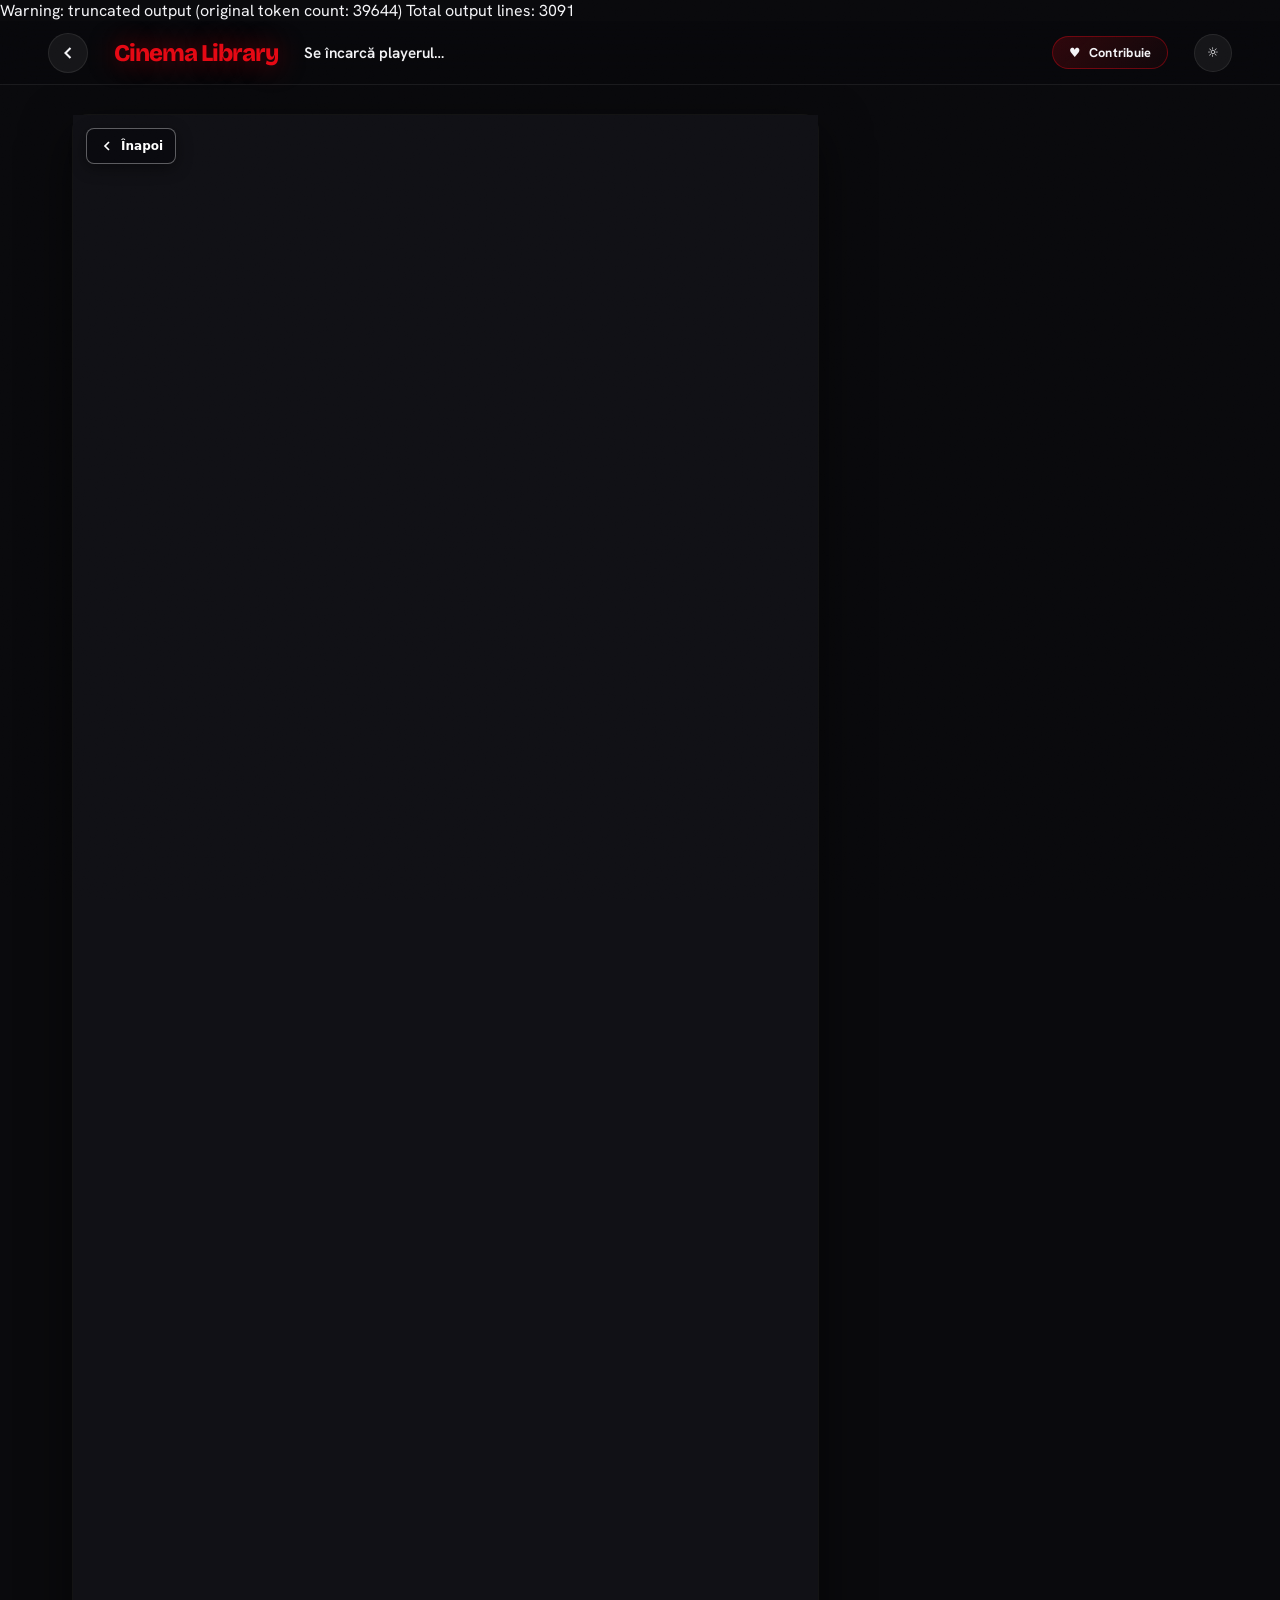
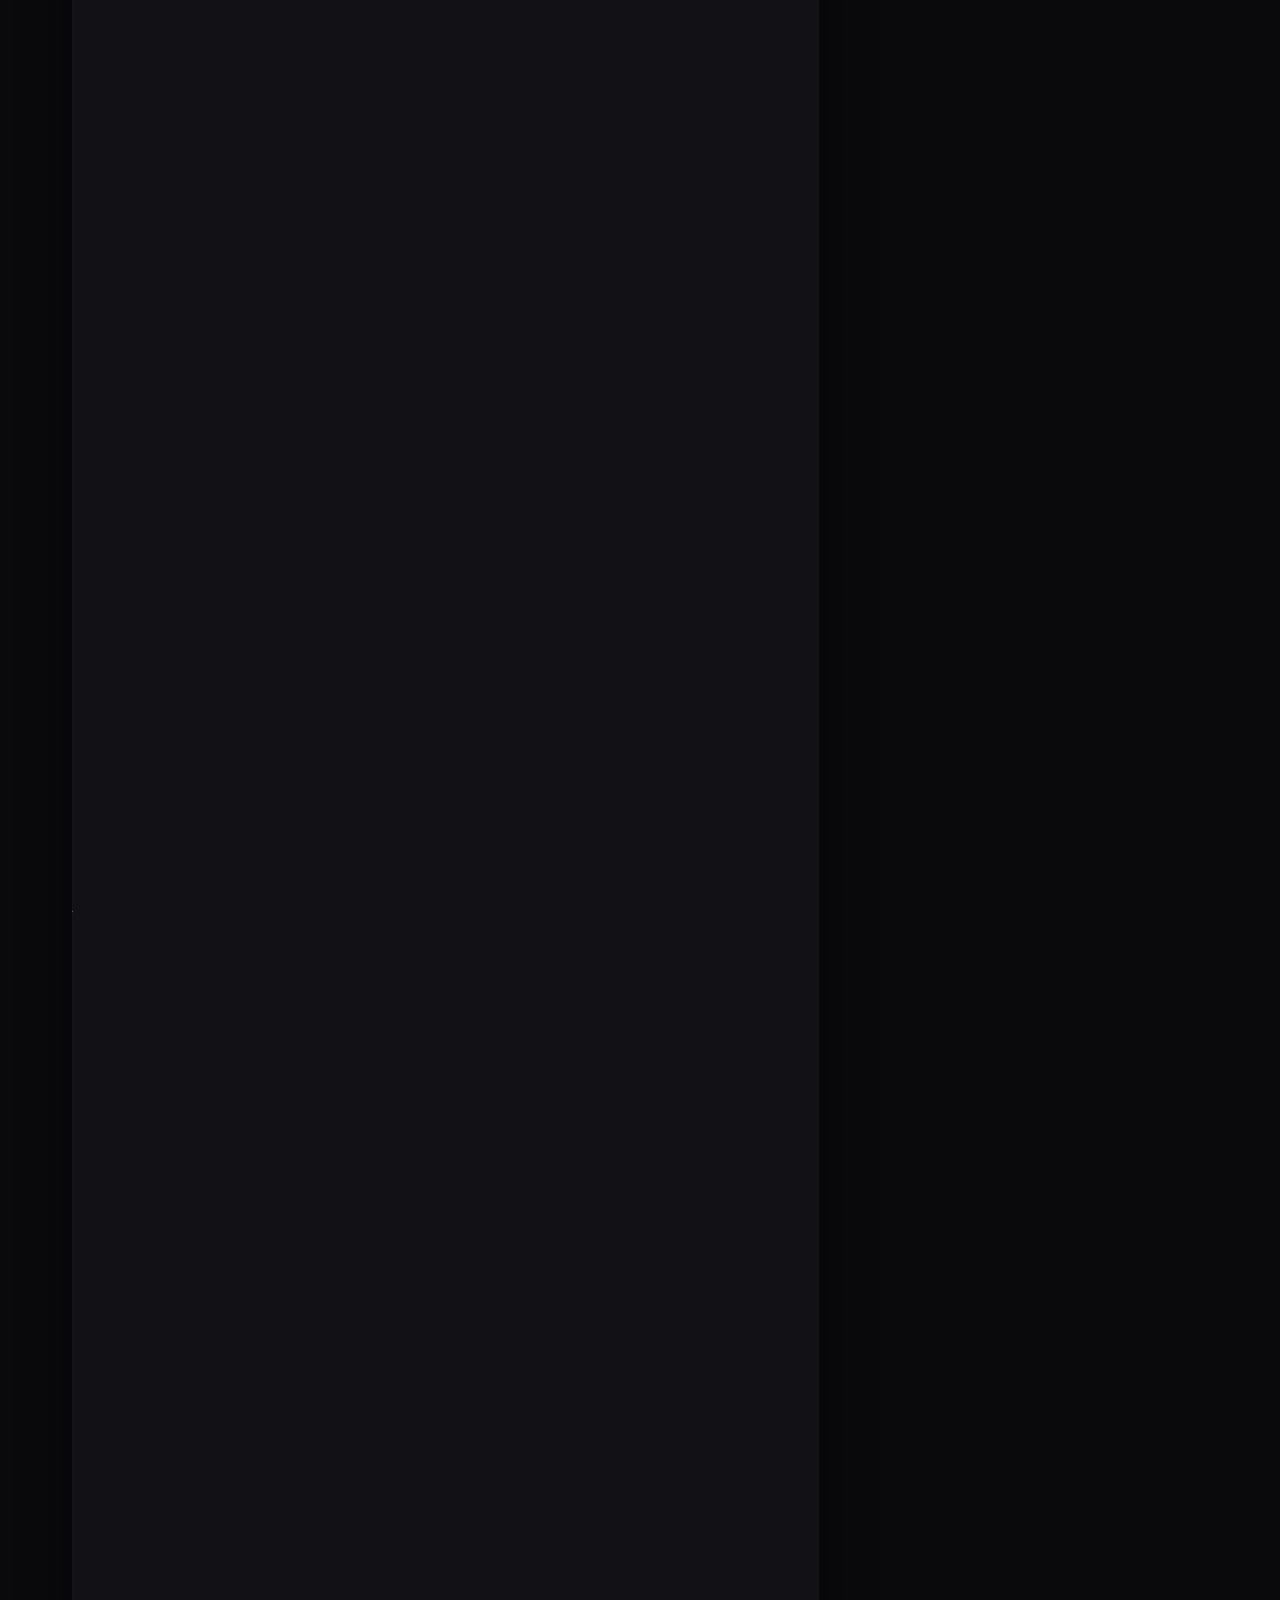
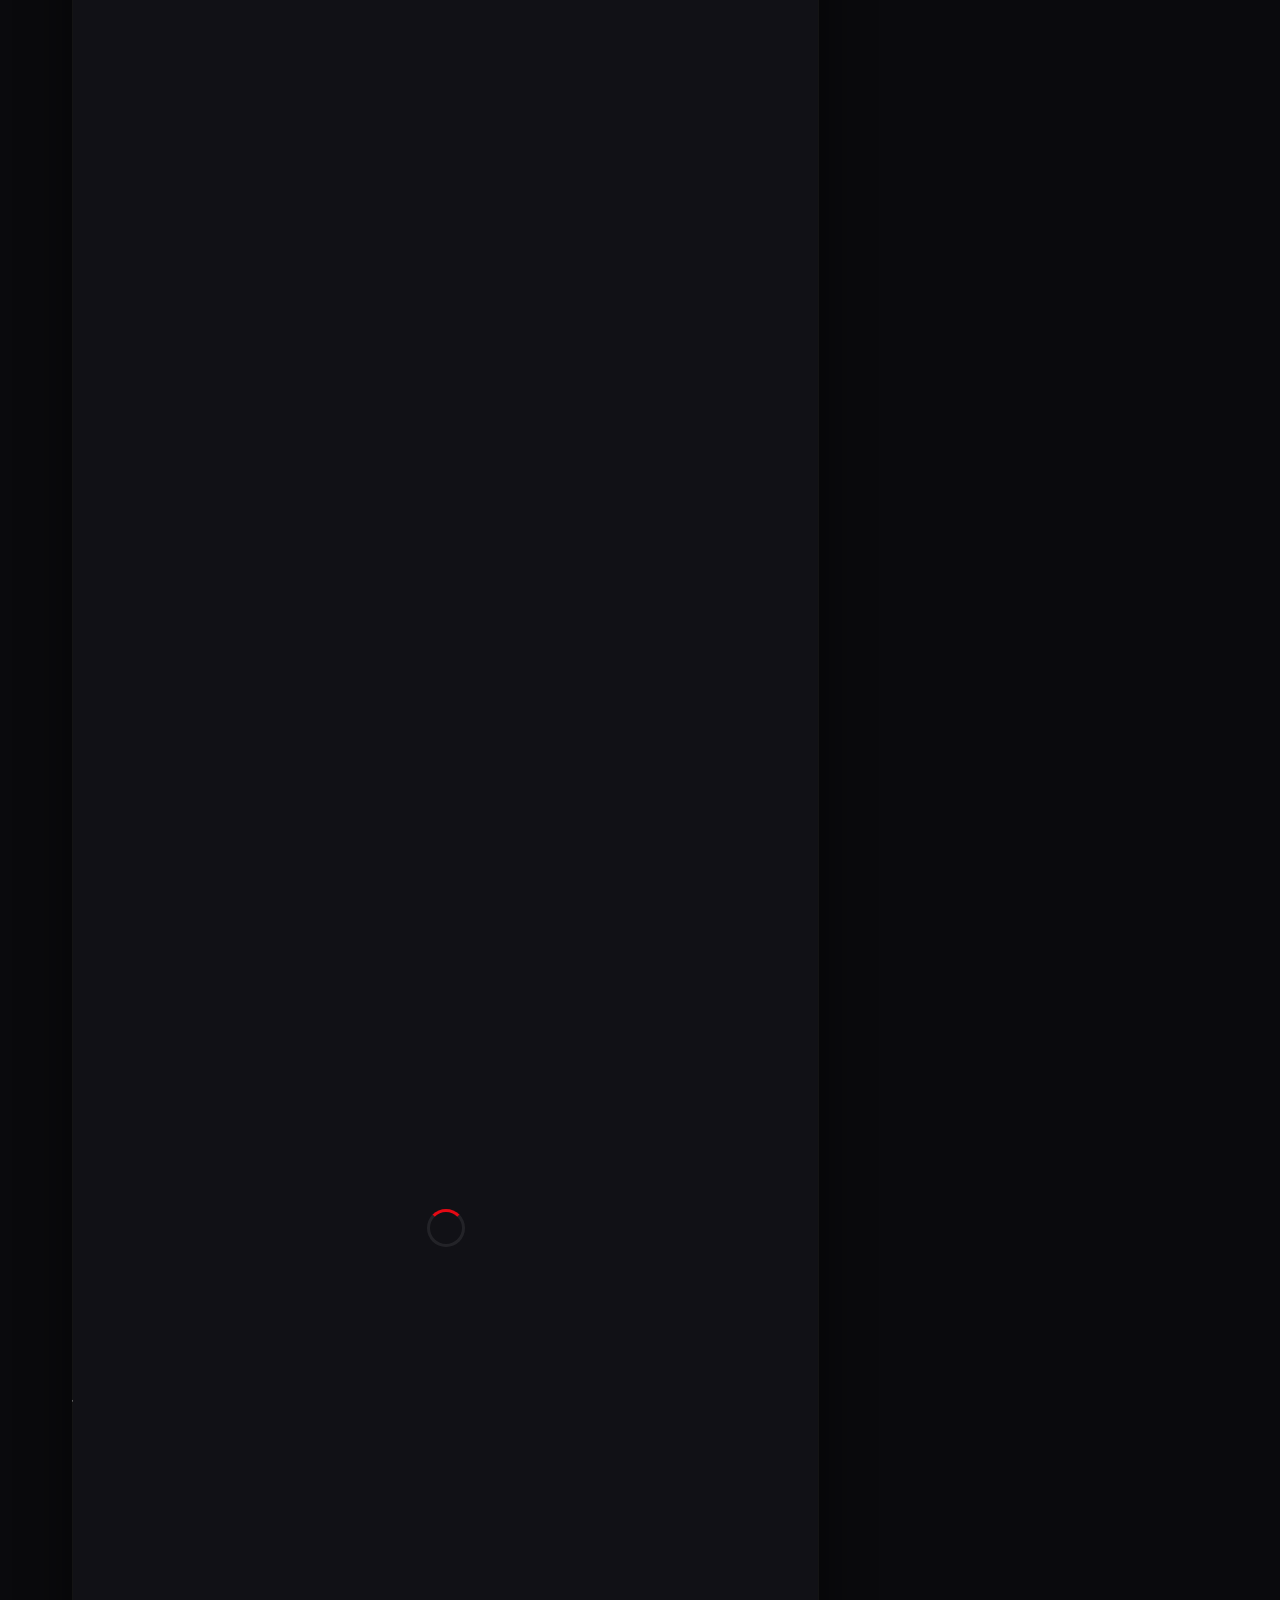
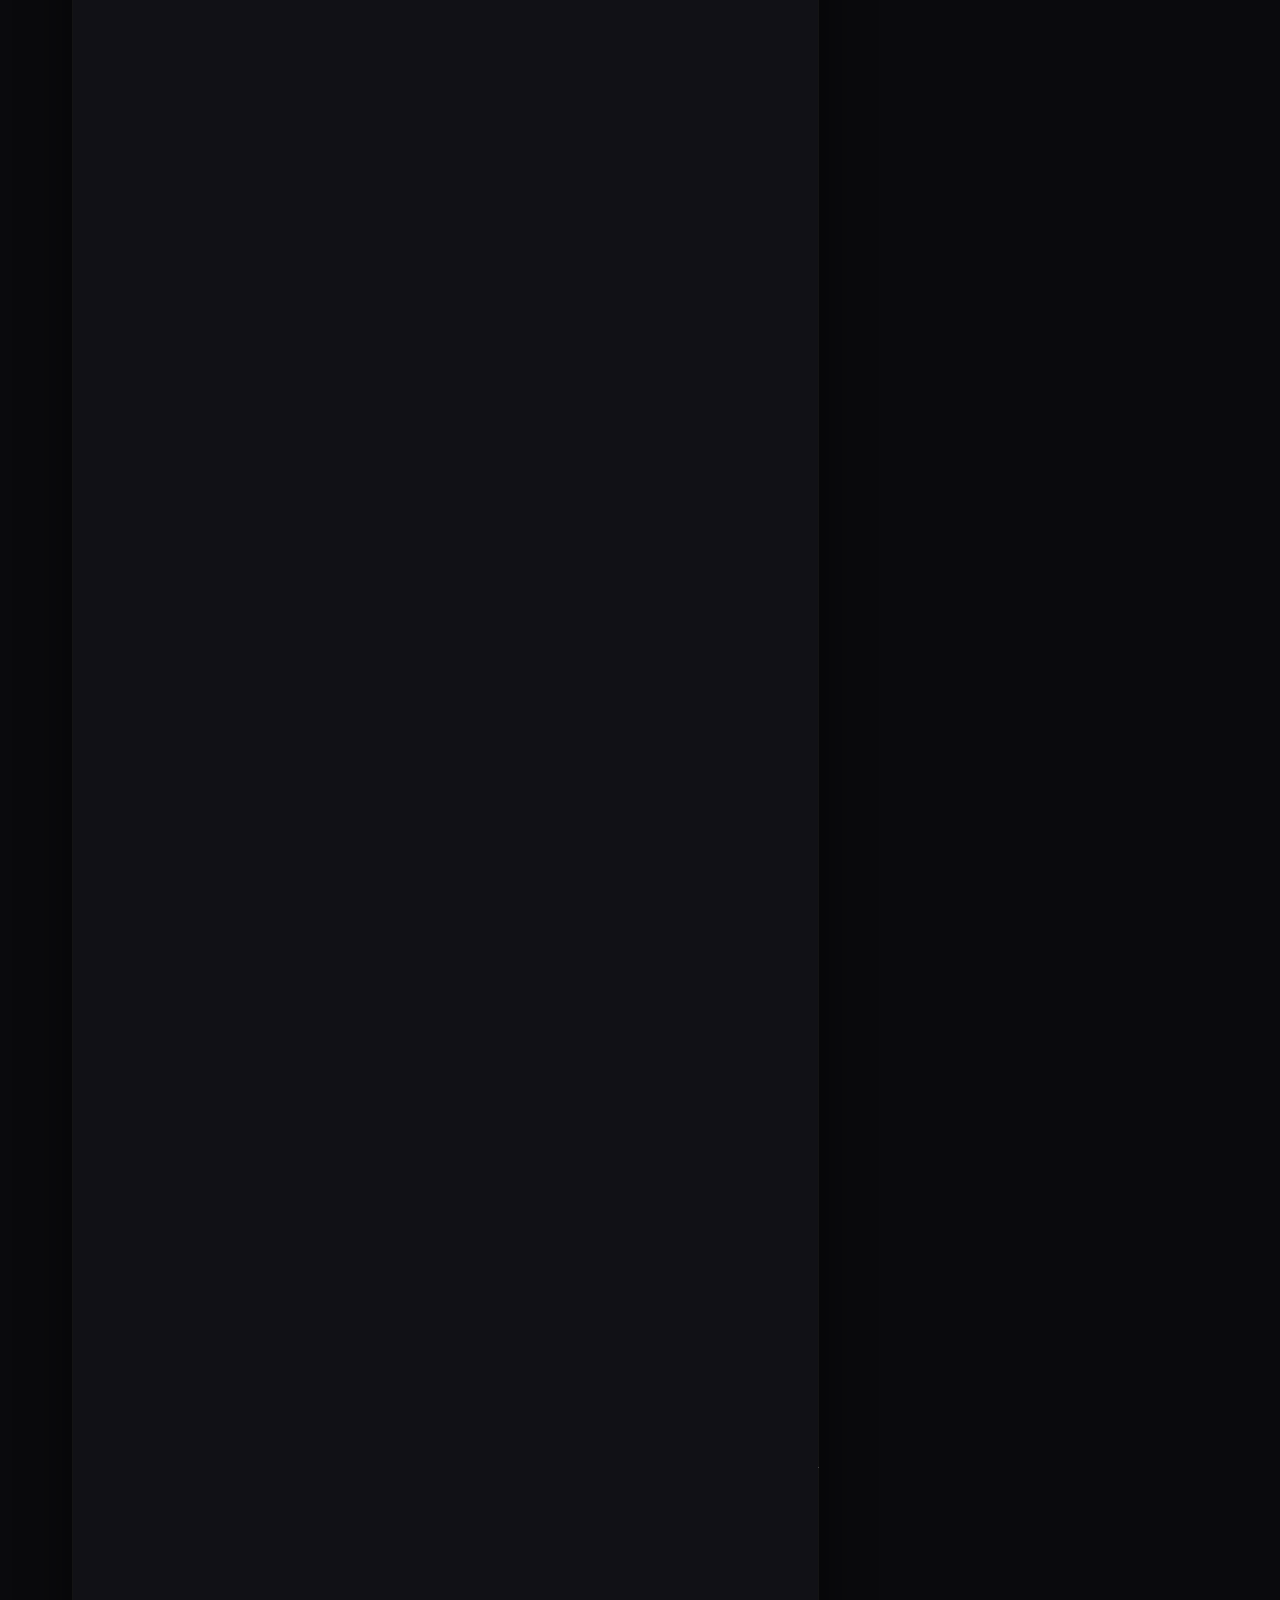
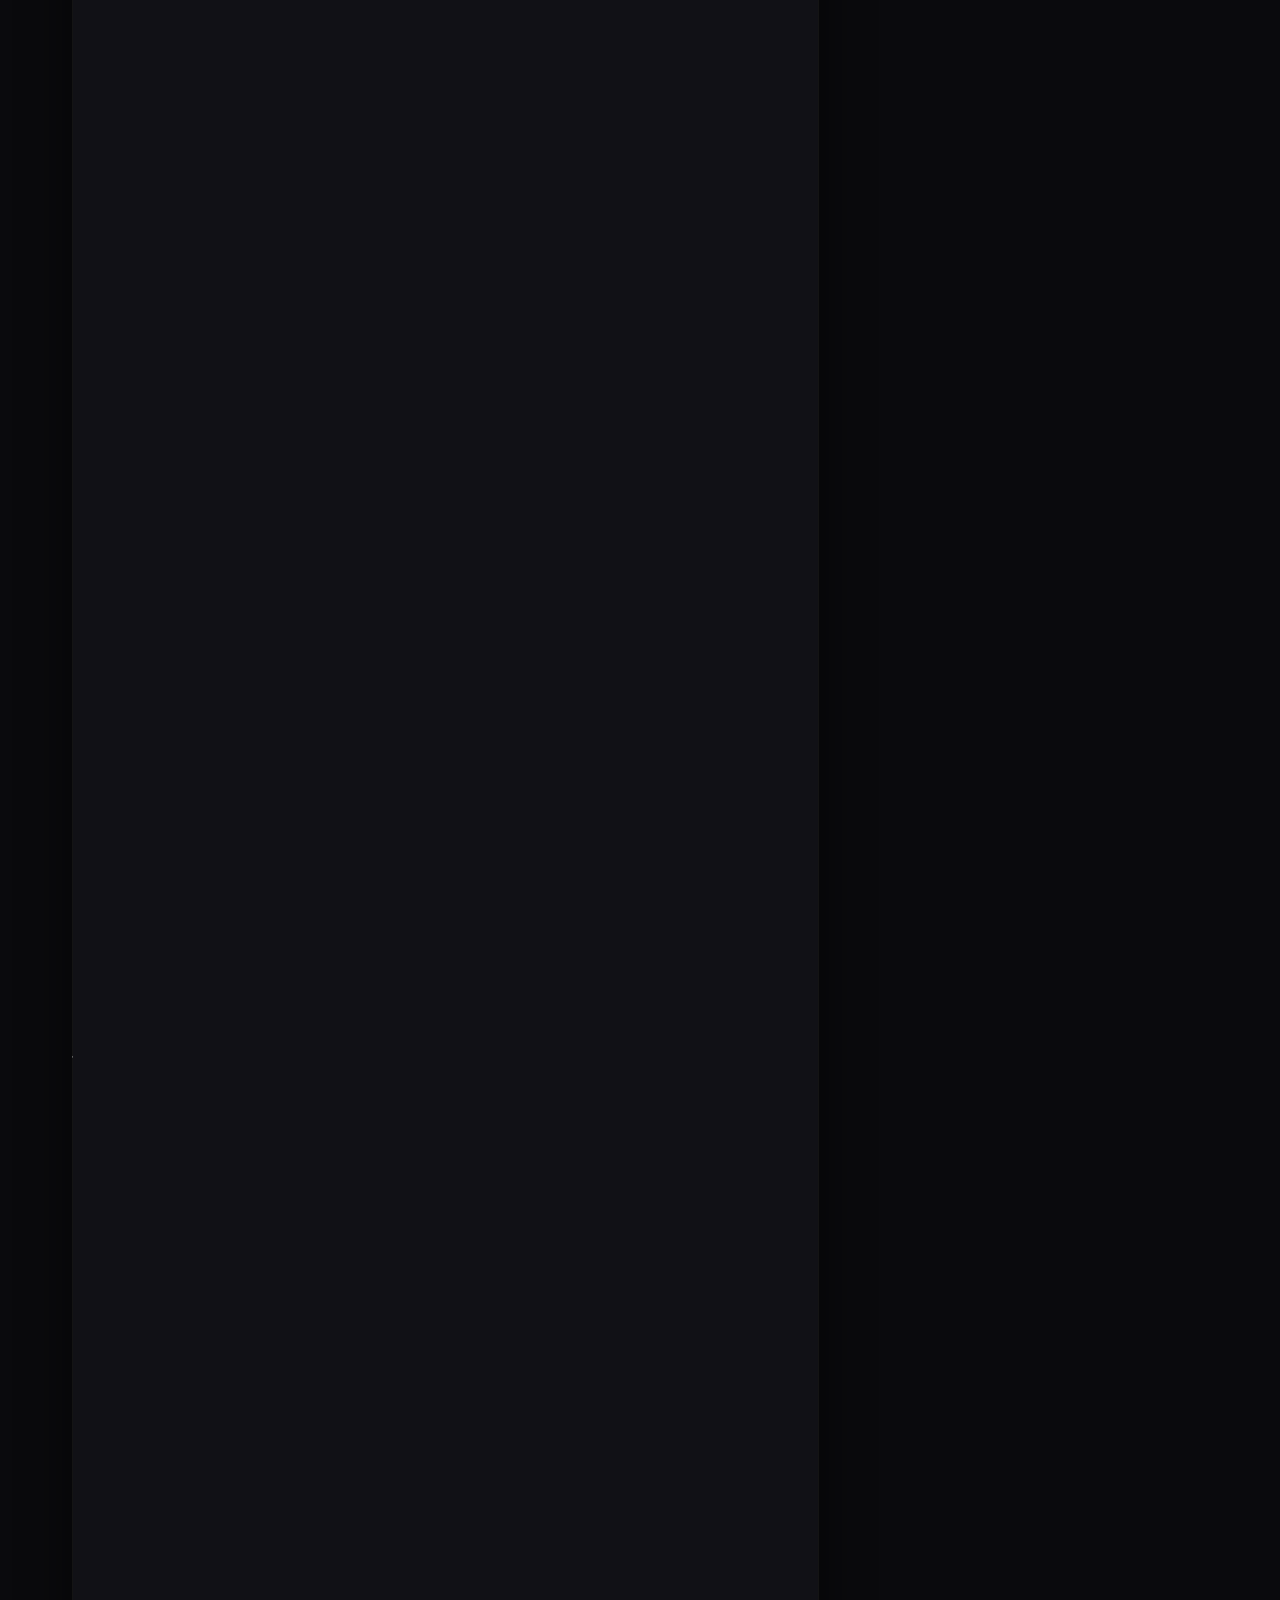
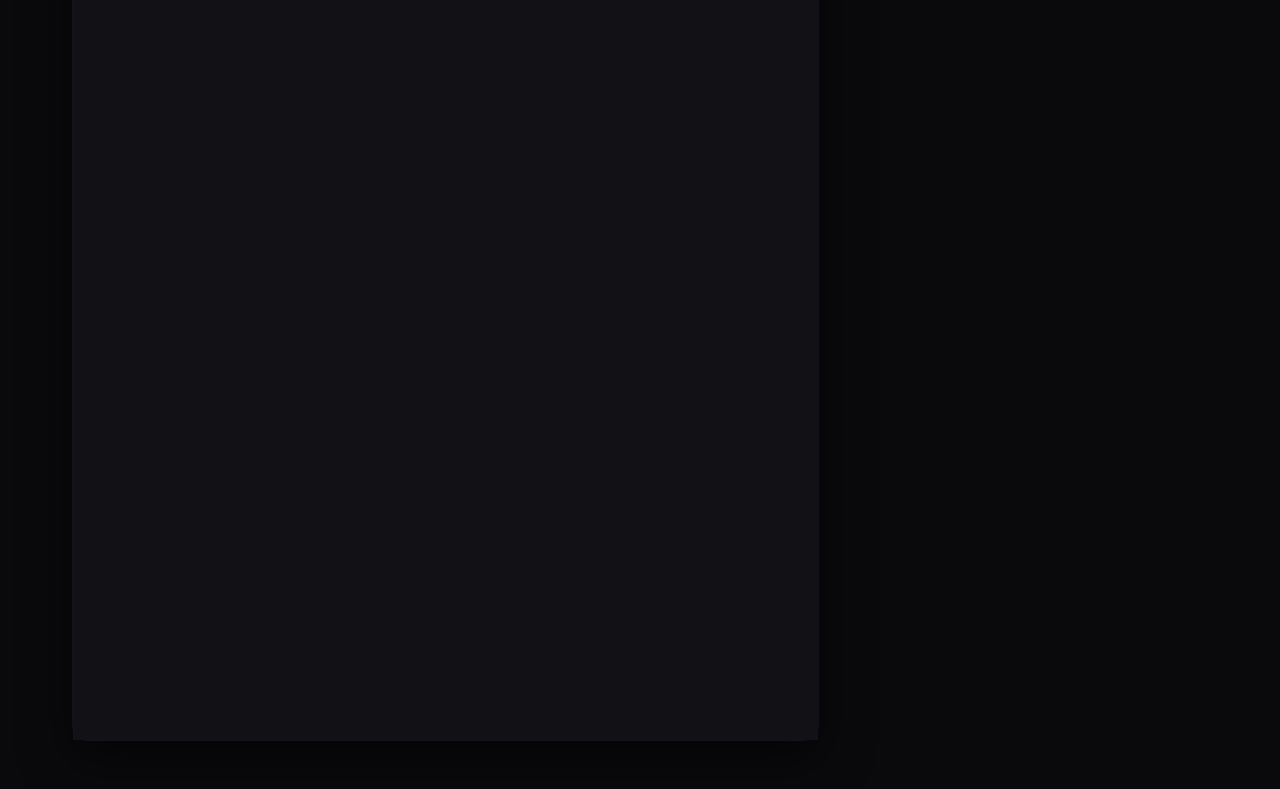
==== stream/index.html @ 52051565 "Add selectable alternative video players" ====
Warning: truncated output (original token count: 39644)
Total output lines: 3091

<!DOCTYPE html>
<html lang="en">
<head>
  <meta charset="UTF-8" />
  <meta name="viewport" content="width=device-width, initial-scale=1.0"/>
  <title>Cinema Library — Vizionare</title>
  <link rel="preconnect" href="https://fonts.googleapis.com">
  <link rel="preconnect" href="https://fonts.gstatic.com" crossorigin>
  <link rel="preconnect" href="https://cinesrc.st" crossorigin>
  <link rel="dns-prefetch" href="//cinesrc.st">
  <link rel="preconnect" href="https://api.themoviedb.org">
  <link rel="dns-prefetch" href="//api.themoviedb.org">
  <link rel="preconnect" href="https://image.tmdb.org">
  <link rel="dns-prefetch" href="//image.tmdb.org">
  <link rel="preconnect" href="https://cinema-library-subtitles-api.bmariomihail.chatgpt.site">
  <link rel="dns-prefetch" href="//cinema-library-subtitles-api.bmariomihail.chatgpt.site">
  <link href="https://fonts.googleapis.com/css2?family=Bebas+Neue&family=Bricolage+Grotesque:opsz,wght@12..96,500;12..96,700;12..96,800&family=Hanken+Grotesk:wght@400;500;600;700;800&family=Inter:wght@400;500;600;700;800;900&display=swap" rel="stylesheet">
  <link rel="icon" href="../assets/icons/cinema-library-favicon.png" type="image/png">
  <link rel="manifest" href="../manifest.webmanifest">
  <meta name="theme-color" content="#0a0a0d">

  <style>
    *, *::before, *::after { box-sizing: border-box; margin: 0; padding: 0; }

    :root {
      --bg:        #0a0a0d;
      --bg-elev:   #111116;
      --card:      #18181f;
      --card-h:    #21212a;
      --line:      rgba(255,255,255,0.08);
      --accent:    #e50914;
      --accent-h:  #ff222e;
      --accent-soft: rgba(229,9,20,0.16);
      --text:      #f4f4f7;
      --muted:     #9a9aa6;
      --green:     #4ad17e;
      --radius:    8px;
      --radius-lg: 16px;
      --shadow:    0 18px 50px rgba(0,0,0,0.6);
      --ease:      cubic-bezier(.2,.7,.2,1);
      --gutter:    clamp(1rem, 4vw, 3rem);
    }

    :root[data-theme="light"] {
      --bg: #f4f5f8; --bg-elev: #ffffff; --card: #ffffff; --card-h: #eef0f5;
      --line: rgba(20,24,36,0.12); --accent-soft: rgba(229,9,20,0.12);
      --text: #171922; --muted: #646a78; --shadow: 0 18px 50px rgba(24,30,45,0.16);
    }

    html { overflow-x: hidden; }
    body {
      background: var(--bg);
      color: var(--text);
      font-family: 'Hanken Grotesk', system-ui, sans-serif;
      min-height: 100vh;
      -webkit-font-smoothing: antialiased;
      overflow-x: hidden;
    }
    ::selection { background: var(--accent); color: #fff; }

    body::after {
      content: '';
      position: fixed; inset: 0;
      background-image: url("data:image/svg+xml,%3Csvg width='256' height='256' viewBox='0 0 256 256' xmlns='http://www.w3.org/2000/svg'%3E%3Cfilter id='n'%3E%3CfeTurbulence type='fractalNoise' baseFrequency='0.85' numOctaves='3' stitchTiles='stitch'/%3E%3C/filter%3E%3Crect width='100%25' height='100%25' filter='url(%23n)' opacity='0.035'/%3E%3C/svg%3E");
      background-size: 256px 256px; background-repeat: repeat;
      pointer-events: none; z-index: 9999; opacity: .18;
    }

    a { color: inherit; text-decoration: none; }
    button { font-family: inherit; }
    :focus-visible { outline: 3px solid var(--accent-h); outline-offset: 3px; }
    @media (prefers-reduced-motion: reduce) {
      *, *::before, *::after { animation-duration: .01ms !important; animation-iteration-count: 1 !important; scroll-behavior: auto !important; transition-duration: .01ms !important; }
    }
    body.tv-mode { scroll-behavior: auto !important; }
    body.tv-mode::after { display: none; }
    @media (prefers-reduced-motion: reduce) {
      *, *::before, *::after { animation-duration: .01ms !important; animation-iteration-count: 1 !important; scroll-behavior: auto !important; transition-duration: .01ms !important; }
    }

    /* ─── HEADER ─── */
    header {
      display: flex; align-items: center; gap: clamp(.8rem, 2vw, 1.6rem);
      padding: 0 var(--gutter); height: 64px;
      border-bottom: 1px solid var(--line);
      background: rgba(9,9,12,0.86);
      backdrop-filter: blur(16px) saturate(140%);
      position: sticky; top: 0; z-index: 50;
    }
    .back-btn {
      width: 40px; height: 40px; flex-shrink: 0;
      display: grid; place-items: center;
      background: rgba(255,255,255,0.06); border: 1px solid var(--line);
      border-radius: 50%; color: var(--text); cursor: pointer;
      transition: background .2s, transform .15s var(--ease);
    }
    .back-btn:hover { background: rgba(255,255,255,0.14); }
    .back-btn:active { transform: scale(.93); }

    .logo {
      font-family: 'Bricolage Grotesque', sans-serif;
      font-size: 1.5rem; font-weight: 800; letter-spacing: -0.04em;
      color: var(--accent); text-shadow: 0 0 26px rgba(229,9,20,0.55);
      cursor: pointer; line-height: 1; flex-shrink: 0;
      transition: transform .2s var(--ease);
    }
    .logo:hover { transform: scale(1.04); }

    .now-title {
      font-size: 0.95rem; font-weight: 600; color: var(--text);
      white-space: nowrap; overflow: hidden; text-overflow: ellipsis;
      flex: 1; min-width: 0;
    }
    .now-title .ep-tag, .now-title .player-tag { color: var(--muted); font-weight: 500; }

    /* Same contribution pill as the main page navbar */
    .contribute-btn {
      display: flex; align-items: center; gap: 0.5rem;
      padding: 0.45rem 1rem;
      background: linear-gradient(135deg, rgba(229,9,20,0.18), rgba(229,9,20,0.04));
      border: 1px solid rgba(229,9,20,0.4); border-radius: 99px;
      color: var(--text); font-size: 0.8rem; font-weight: 700;
      letter-spacing: 0.02em;
      cursor: pointer; white-space: nowrap; flex-shrink: 0;
      transition: background .2s, border-color .2s, box-shadow .25s, transform .15s var(--ease);
    }
    .contribute-btn:hover {
      background: linear-gradient(135deg, rgba(229,9,20,0.32), rgba(229,9,20,0.1));
      border-color: rgba(255,34,46,0.7);
      box-shadow: 0 4px 22px rgba(229,9,20,0.35);
      transform: translateY(-1px);
    }
    .contribute-btn:active { transform: scale(.96); }
    .contribute-btn svg { flex-shrink: 0; }
    .theme-toggle {
      width: 38px; height: 38px; display: grid; place-items: center;
      background: rgba(255,255,255,0.06); border: 1px solid var(--line);
      border-radius: 50%; color: var(--text); cursor: pointer; flex-shrink: 0;
      transition: background .2s, transform .15s var(--ease);
    }
    .theme-toggle:hover { background: rgba(255,255,255,0.14); transform: translateY(-1px); }
    @media (max-width: 560px) {
      .contribute-btn span.s-name { display: none; }
      .contribute-btn { padding: 0.45rem 0.6rem; }
    }

    /* ─── LAYOUT ─── */
    main {
      display: grid;
      grid-template-columns: minmax(0, 1fr) 360px;
      grid-template-rows: auto auto;
      gap: clamp(1rem, 2.5vw, 1.8rem);
      padding: clamp(1rem, 3vw, 1.8rem) var(--gutter) 3rem;
      max-width: 1700px; margin: 0 auto;
      align-items: start;
    }

    .player-col { min-width: 0; grid-column: 1; grid-row: 1 / span 2; }
    #tv-panel { grid-column: 2; grid-row: 1; }
    #servers-panel { grid-column: 2; grid-row: 2; }
    #tv-panel[hidden] ~ #servers-panel,
    #tv-panel[hidden] + #servers-panel { grid-row: 1; }

    .player-wrap {
      position: relative; width: 94%; margin: 0 auto; aspect-ratio: 16/9;
      background: #000; border-radius: var(--radius-lg);
      border: 1px solid var(--line);
      box-shadow: var(--shadow);
    }
    #player { position: absolute; inset: 0; width: 100%; height: 100%; border: none; }
    .picture-overlay { position:absolute; inset:0; z-index:1; pointer-events:none; background:transparent; }
    .picture-overlay.cinema { background:rgba(255,185,120,.08); mix-blend-mode:screen; }
    .picture-overlay.bright { background:rgba(255,255,255,.14); mix-blend-mode:screen; }
    .picture-overlay.contrast { background:rgba(0,0,0,.08); mix-blend-mode:overlay; }
    .picture-overlay.vivid { background:rgba(255,30,30,.08); mix-blend-mode:color; }
    .picture-overlay.natural { background:rgba(255,225,190,.03); mix-blend-mode:soft-light; }
    .picture-overlay.night { background:rgba(0,0,20,.24); mix-blend-mode:multiply; }
    #player:-webkit-full-screen { position: fixed; inset: 0; width: 100vw; height: 100vh; }
    #player:-moz-full-screen    { position: fixed; inset: 0; width: 100vw; height: 100vh; }
    #player:fullscreen          { position: fixed; inset: 0; width: 100vw; height: 100vh; }
    .player-wrap:fullscreen { width:100vw; height:100vh; aspect-ratio:auto; border:0; border-radius:0; }
    .player-wrap:-webkit-full-screen { width:100vw; height:100vh; aspect-ratio:auto; border:0; border-radius:0; }
    .player-wrap:-moz-full-screen { width:100vw; height:100vh; aspect-ratio:auto; border:0; border-radius:0; }
    .player-actions { display:flex; flex-wrap:wrap; gap:.55rem; padding:1rem 0 0; }
    .player-action { border:1px solid var(--line); background:var(--card); color:var(--text); border-radius:10px; padding:.65rem .85rem; font:600 .78rem inherit; cursor:pointer; }
    .player-action:hover,.player-action.active { border-color:var(--accent); background:var(--accent-soft); }
    .enhancer-panel { margin-top:.75rem; padding:1rem; border:1px solid var(--line); border-radius:12px; background:var(--bg-elev); }
    .enhancer-panel[hidden] { display:none; }
    .enhancer-heading { display:flex; align-items:center; justify-content:space-between; gap:1rem; margin-bottom:.8rem; }
    .enhancer-heading strong { font-size:.86rem; }
    .enhancer-heading-actions { display:flex; align-items:center; gap:.45rem; flex-wrap:wrap; justify-content:flex-end; }
    .enhancer-note { margin-top:.75rem; color:var(--muted); font-size:.7rem; line-height:1.4; }
    .enhancer-presets { display:flex; flex-wrap:wrap; gap:.45rem; margin-bottom:1rem; }
    .enhancer-preset, .enhancer-reset { padding:.5rem .7rem; border:1px solid var(--line); border-radius:8px; background:var(--card); color:var(--text); font:600 .74rem inherit; cursor:pointer; }
    .enhancer-preset:hover, .enhancer-preset.active, .enhancer-reset:hover { border-color:var(--accent); background:var(--accent-soft); }
    .enhancer-controls { display:grid; grid-template-columns:repeat(3,1fr); gap:.8rem; }
    .enhancer-control { display:grid; gap:.35rem; }
    .enhancer-control label { display:flex; justify-content:space-between; gap:.5rem; color:var(--muted); font-size:.7rem; font-weight:700; }
    .enhancer-control output { color:var(--text); font-variant-numeric:tabular-nums; }
    .enhancer-control input { width:100%; accent-color:var(--accent); cursor:pointer; }
    @media (max-width:560px){.enhancer-controls{grid-template-columns:1fr}}
    .next-episode-action { position:absolute; right:1rem; bottom:5.35rem; z-index:10; min-width:210px; border-color:rgba(255,255,255,.24); background:rgba(20,20,26,.94); color:#fff; box-shadow:0 8px 24px rgba(0,0,0,.45); white-space:nowrap; text-align:center; }
    .next-episode-action:hover { background:var(--accent); color:#fff; }
    .player-fullscreen-action { position:absolute; right:.85rem; bottom:1.15rem; z-index:7; display:grid; place-items:center; width:42px; height:38px; padding:0; border:1px solid rgba(255,255,255,.42); border-radius:8px; background:rgba(10,10,14,.9); color:#fff; cursor:pointer; opacity:.92; box-shadow:0 4px 16px rgba(0,0,0,.5); transition:opacity .22s ease, transform .22s ease, background .18s ease, border-color .18s ease; }
    /* The cross-origin player iframe owns mouse events, so a hidden overlay
       control cannot be revealed by moving the mouse over the video. Keep
       our control permanently available above the player in every mode. */
    .player-wrap.controls-idle .player-fullscreen-action,
    .player-wrap:fullscreen .player-fullscreen-action,
    .player-wrap:-webkit-full-screen .player-fullscreen-action,
    .player-wrap:-moz-full-screen .player-fullscreen-action { opacity:.92; pointer-events:auto; transform:none; }
    .player-fullscreen-action:hover { opacity:1; background:var(--accent); border-color:var(--accent-h); transform:translateY(-1px); }
    .player-fullscreen-action:focus-visible { opacity:1; outline:3px solid var(--accent-h); outline-offset:3px; }
    .custom-controls { position:absolute; left:0; right:0; bottom:0; z-index:8; display:flex; flex-wrap:wrap; align-items:center; gap:6px; padding:12px 10px 10px; background:linear-gradient(transparent,rgba(0,0,0,.94) 46%); transition:opacity .2s,transform .2s; }
    /* Rioma owns the visible control layer. The source iframe stays passive so
       its native controller cannot appear as a second controller. */
    #player { pointer-events:none; }
    .player-wrap.external-provider #player { pointer-events:auto; }
    .player-wrap.external-provider .custom-controls,
    .player-wrap.external-provider .player-hit-area { display:none !important; }
    .provider-select { min-width: 150px; max-width: 220px; }
    .custom-controls { min-height:0; background:#000; }
    .custom-controls.controls-idle,.player-wrap.controls-idle .custom-controls { opacity:0; transform:translateY(100%); pointer-events:none; }
    .custom-controls.tv-hidden { opacity:0; transform:translateY(100%); pointer-events:none; }
    .player-fullscreen-action.tv-hidden { opacity:0; transform:translateY(100%); pointer-events:none; }
    #player-fullscreen { display:none !important; }
    .custom-controls button,.custom-controls select { min-height:29px; padding:5px 7px; border:1px solid rgba(255,255,255,.2); border-radius:6px; background:rgba(20,20,26,.94); color:#fff; font:600 10px system-ui,sans-serif; cursor:pointer; }
    .custom-controls button:hover,.custom-controls select:hover { border-color:var(--accent-h); }
    .custom-controls button:disabled,.custom-controls select:disabled { opacity:.5; cursor:default; }
    #own-play { width:32px; min-width:32px; padding-inline:0; font-size:13px; }
    #own-restart,#own-back10,#own-forward10,#own-captions,#own-fullscreen { min-width:32px; padding-inline:5px; }
    #own-timeline,#own-volume { appearance:none; -webkit-appearance:none; height:4px; border:0; border-radius:999px; background:#555861; cursor:pointer; }
    #own-timeline { order:-2; flex:0 0 100%; width:100%; }
    #own-time { color:#eee; font-size:10px; white-space:nowrap; }
    #own-volume { position:absolute; right:74px; bottom:calc(100% + 8px); width:4px; height:84px; display:none; writing-mode:vertical-lr; direction:rtl; accent-color:var(--accent); }
    .custom-controls.volume-open #own-volume { display:block; }
    #own-next { min-width:32px; padding-inline:5px; }
    #own-timeline::-webkit-slider-runnable-track,#own-volume::-webkit-slider-runnable-track { height:4px; border-radius:999px; background:#555861; }
    #own-timeline::-webkit-slider-thumb,#own-volume::-webkit-slider-thumb { -webkit-appearance:none; appearance:none; width:12px; height:12px; margin-top:-4px; border:2px solid #fff; border-radius:50%; background:var(--accent); box-shadow:0 1px 4px #0008; }
    #own-timeline::-moz-range-track,#own-volume::-moz-range-track { height:4px; border-radius:999px; background:#555861; }
    #own-timeline::-moz-range-progress,#own-volume::-moz-range-progress { height:4px; border-radius:999px; background:var(--accent); }
    #own-timeline::-moz-range-thumb,#own-volume::-moz-range-thumb { width:10px; height:10px; border:2px solid #fff; border-radius:50%; background:var(--accent); }
    #own-quality { min-width:58px; }
    #own-picture { min-width:72px; }
    .custom-controls .control-spacer { margin-left:auto; }
    .player-hit-area { position:absolute; inset:0; z-index:2; cursor:default; }
    .player-hit-area.server-picker-open { display:none; }
    .subtitle-layer { position:absolute; left:4%; right:4%; bottom:72px; z-index:20; display:flex; justify-content:center; pointer-events:none; text-align:center; isolation:isolate; }
    .subtitle-layer[hidden] { display:none; }
    .subtitle-text { max-width:min(92%, 980px); padding:.28em .55em; border-radius:.2em; background:rgba(0,0,0,.78); color:#fff; font-size:clamp(15px, 2.2vw, 27px); line-height:1.25; text-shadow:0 1px 2px #000; white-space:pre-wrap; }
    .subtitle-panel { position:absolute; right:12px; bottom:54px; z-index:11; width:min(360px, calc(100% - 24px)); max-height:min(72%, 460px); overflow:auto; padding:1rem; border:1px solid rgba(255,255,255,.2); border-radius:12px; background:rgba(15,15,20,.97); box-shadow:0 12px 35px #000b; color:#fff; }
    .subtitle-panel[hidden] { display:none; }
    .subtitle-panel h3 { margin:0 0 .3rem; font-size:.95rem; }
    .subtitle-panel-head { display:flex; align-items:center; justify-content:space-between; gap:.6rem; margin-bottom:.3rem; }
    .subtitle-panel-head h3 { margin:0; }
    .subtitle-close { display:grid; place-items:center; width:28px; height:28px; padding:0; border:1px solid rgba(255,255,255,.2); border-radius:6px; background:rgba(255,255,255,.06); color:#fff; font:700 18px/1 system-ui,sans-serif; cursor:pointer; }
    .subtitle-close:hover,.subtitle-close:focus-visible { background:var(--accent); border-color:var(--accent-h); }
    .subtitle-panel p { margin:.35rem 0 .7rem; color:#b8b8c5; font-size:.72rem; line-height:1.4; }
    .subtitle-panel select,.subtitle-panel input[type=file] { width:100%; margin:.35rem 0; }
    .subtitle-actions { display:flex; gap:.45rem; flex-wrap:wrap; margin:.45rem 0; }
    .subtitle-actions button { flex:1 1 120px; }
    .subtitle-settings { display:grid; gap:.55rem; padding-top:.55rem; border-top:1px solid rgba(255,255,255,.12); }
    .subtitle-setting { display:grid; grid-template-columns:1fr auto; gap:.3rem .55rem; align-items:center; color:#ddd; font-size:.72rem; }
    .subtitle-setting input,.subtitle-setting select { grid-column:1 / -1; width:100%; }
    .subtitle-setting output { color:#fff; font-variant-numeric:tabular-nums; }
    .subtitle-panel details { margin:.6rem 0; color:#ddd; font-size:.75rem; }
    .subtitle-panel summary { cursor:pointer; }
    @media (max-width:560px) { .subtitle-panel { right:6px; bottom:50px; width:calc(100% - 12px); } }
    .player-wrap:fullscreen .custom-controls { padding:16px 18px 18px; gap:8px; }
    .player-wrap:fullscreen .custom-controls button,.player-wrap:fullscreen .custom-controls select { min-height:34px; padding:7px 10px; font-size:12px; }
    /* Narrow web viewports must keep every control inside the player. TV mode
       deliberately keeps its larger sofa-friendly controls below. */
    @media (max-width:560px) {
      body:not(.tv-mode) .custom-controls { gap:4px; padding:9px 6px 7px; }
      body:not(.tv-mode) .custom-controls button,
      body:not(.tv-mode) .custom-controls select { min-height:32px; padding:5px 6px; font-size:11px; }
      body:not(.tv-mode) .custom-controls .control-spacer { display:none; }
      body:not(.tv-mode) #own-timeline { order:-1; flex:1 1 100%; min-width:100%; }
      body:not(.tv-mode) #own-time { font-size:11px; }
      body:not(.tv-mode) #own-volume { max-width:82px; }
    }
    .player-back-action { position:absolute; top:.85rem; left:.85rem; z-index:12; display:inline-flex; align-items:center; gap:.35rem; min-height:36px; padding:.45rem .75rem; border:1px solid rgba(255,255,255,.34); border-radius:8px; background:rgba(10,10,14,.86); color:#fff; font:700 12px system-ui,sans-serif; cursor:pointer; box-shadow:0 4px 16px rgba(0,0,0,.42); transition:opacity .2s,transform .2s,background .2s,border-color .2s; }
    .player-back-action:hover,.player-back-action:focus-visible { background:rgba(229,9,20,.92); border-color:var(--accent-h); transform:translateY(-1px); }
    .player-back-action:active { transform:scale(.96); }
    .player-back-action svg { width:16px; height:16px; flex:none; }
    body.embedded .player-back-action { top:1rem; left:1rem; }
    .player-wrap.controls-idle .player-back-action,
    .player-back-action.tv-hidden { opacity:0; pointer-events:none; transform:translateY(-8px); }
    .player-wrap:fullscreen .player-back-action,
    .player-wrap:-webkit-full-screen .player-back-action,
    .player-wrap:-moz-full-screen .player-back-action { top:1.25rem; left:1.25rem; }
    .player-details { margin-top:1rem; padding:1.1rem; border:1px solid var(--line); border-radius:12px; background:var(--bg-elev); display:grid; grid-template-columns:130px 1fr; gap:1rem; }
    .player-details img { width:130px; aspect-ratio:2/3; object-fit:cover; border-radius:8px; }
    .player-details h1 { margin:0 0 .5rem; font-size:1.35rem; color:var(--accent-h); }
    .player-details p { margin:.5rem 0; color:var(--muted); line-height:1.55; font-size:.86rem; }
    .player-details-meta { color:var(--muted); font-size:.8rem; }
    @media (max-width:560px){.player-details{grid-template-columns:90px 1fr}.player-details img{width:90px}.player-action{flex:1 1 45%}}
    .end-recommendations { position:absolute; left:1rem; right:1rem; bottom:4.4rem; z-index:12; padding:1rem; border:1px solid rgba(255,255,255,.16); border-radius:12px; background:rgba(10,10,14,.97); box-shadow:0 12px 35px rgba(0,0,0,.65); }
    .end-recommendations[hidden] { display:none; }
    .end-recommendations h2 { margin:0 0 .25rem; font-size:1rem; }
    .end-recommendations p { margin:0 0 .8rem; color:var(--muted); font-size:.78rem; }
    .recommendation-grid { display:grid; grid-template-columns:repeat(5,minmax(0,1fr)); gap:.65rem; max-height:24vh; overflow:hidden; }
    .recommendation-card { min-width:0; padding:0; border:0; background:transparent; color:var(--text); text-align:left; cursor:pointer; }
    .recommendation-card img,.recommendation-placeholder { display:block; width:100%; aspect-ratio:2/3; object-fit:cover; border-radius:8px; background:var(--card); }
    .recommendation-card span { display:block; margin-top:.35rem; overflow:hidden; text-overflow:ellipsis; white-space:nowrap; font-size:.72rem; font-weight:700; }
    .recommendation-card:hover img,.recommendation-card:focus-visible img { outline:2px solid var(--accent-h); outline-offset:2px; }
    @media (max-width:800px){.end-recommendations{left:.55rem;right:.55rem;bottom:3.8rem;padding:.7rem}.recommendation-grid{grid-template-columns:repeat(4,minmax(0,1fr));gap:.45rem}}
    @media (max-width:560px){.end-recommendations{bottom:3.4rem;padding:.6rem}.end-recommendations h2{font-size:.85rem}.end-recommendations p{font-size:.68rem;margin-bottom:.5rem}.recommendation-grid{grid-template-columns:repeat(3,minmax(0,1fr));gap:.35rem}.recommendation-card span{font-size:.62rem}}
    .episode-picker { position:absolute; inset:0; z-index:30; display:flex; flex-direction:column; justify-content:center; gap:1rem; padding:clamp(1rem,4vw,3rem); background:rgba(8,8,11,.96); }
    .episode-picker[hidden] { display:none; }
    .episode-picker-head { display:flex; align-items:center; justify-content:space-between; gap:1rem; }
    .episode-picker-head h2 { margin:0; color:#fff; font-size:clamp(1.1rem,2.4vw,1.8rem); }
    .episode-picker-close { width:46px; height:46px; display:grid; place-items:center; border:1px solid rgba(255,255,255,.28); border-radius:8px; background:rgba(255,255,255,.08); color:#fff; font:700 26px/1 system-ui,sans-serif; cursor:pointer; }
    .episode-picker-close:hover,.episode-picker-close:focus-visible { background:var(--accent); border-color:var(--accent-h); }
    .episode-picker-season { width:min(300px,100%); min-height:48px; padding:.65rem .85rem; border:1px solid rgba(255,255,255,.22); border-radius:8px; background:#18181f; color:#fff; font:600 15px inherit; }
    .episode-picker-grid { display:flex; gap:clamp(.6rem,1.5vw,1rem); overflow-x:auto; overflow-y:hidden; padding:.45rem .2rem 1rem; scrollbar-width:thin; }
    .episode-picker-card { flex:0 0 clamp(120px,14vw,190px); display:flex; flex-direction:column; gap:.45rem; padding:0; border:2px solid transparent; border-radius:9px; background:#141419; color:#fff; text-align:left; cursor:pointer; overflow:hidden; }
    .episode-picker-card img,.episode-picker-placeholder { display:block; width:100%; aspect-ratio:16/9; object-fit:cover; background:#24242b; }
    .episode-picker-placeholder { display:grid; place-items:center; color:#aaa; font-size:1.5rem; }
    .episode-picker-card span { padding:0 .6rem .65rem; font-size:.9rem; font-weight:700; white-space:nowrap; overflow:hidden; text-overflow:ellipsis; }
    .episode-picker-card:hover,.episode-picker-card:focus-visible,.episode-picker-card.kf { border-color:var(--accent-h); outline:0; box-shadow:0 0 0 3px rgba(229,9,20,.28); }
    body.tv-mode .episode-picker { padding:clamp(1.5rem,5vw,4rem); }
    body.tv-mode .episode-picker-season { min-height:58px; font-size:18px; }
    body.tv-mode .episode-picker-card { flex-basis:clamp(150px,16vw,230px); }
    body.tv-mode .episode-picker-card span { font-size:1.05rem; }
    body.embedded { overflow:hidden; background:#000; }
    body.embedded header,
    body.embedded #tv-panel,
    body.embedded #servers-panel,
    body.embedded .player-actions,
    body.embedded .player-details,
    body.embedded #player-details,
    body.embedded .enhancer-panel { display:none !important; }
    body.tv-mode .contribute-btn { display:none !important; }
    body.embedded main { display:block; width:100vw; max-width:none; height:100vh; padding:0; margin:0; }
    body.embedded .player-col { width:100vw; height:100vh; }
    body.embedded .player-wrap { width:100vw; height:100vh; aspect-ratio:auto; margin:0; border:0; border-radius:0; }
    .player-loading {
      position: absolute; inset: 0; display: grid; place-items: center;
      background: var(--bg-elev); z-index: 1; transition: opacity .4s; pointer-events: none;
    }
    .player-loading.hide { opacity: 0; }
    .player-error { position:absolute; inset:0; z-index:13; display:flex; flex-direction:column; align-items:center; justify-content:center; gap:.7rem; padding:1rem; background:rgba(0,0,0,.78); color:#fff; text-align:center; }
    .player-error[hidden] { display:none; }
    .player-error p { max-width:34rem; margin:0; color:#e8e8ee; font-size:.9rem; }
    .player-error button { min-height:38px; padding:.55rem 1rem; border:1px solid var(--accent-h); border-radius:8px; background:var(--accent); color:#fff; font:700 .8rem system-ui,sans-serif; cursor:pointer; }
    .player-error button:focus-visible { outline:3px solid var(--accent-h); outline-offset:3px; }
    .resume-prompt {
      display: none !important;
      position: absolute; inset: 0; z-index: 5; place-items: center;
      padding: 1rem; background: rgba(0,0,0,.72); backdrop-filter: blur(5px);
    }
    .resume-prompt[hidden] { display: none; }
    .resume-card {
      width: min(440px, 100%); padding: 1.4rem; text-align: center;
      background: var(--bg-elev); border: 1px solid var(--line);
      border-radius: var(--radius-lg); box-shadow: var(--shadow);
    }
    .resume-card h2 { font-size: 1.15rem; margin-bottom: .45rem; }
    .resume-card p { color: var(--muted); font-size: .86rem; margin-bottom: 1rem; }
    .resume-actions { display: flex; flex-direction: column; align-items: stretch; gap: .65rem; }
    .resume-actions button { padding: .65rem .9rem; border-radius: 8px; font: inherit; cursor: pointer; }
    .resume-continue { border: 1px solid var(--accent); background: var(--accent); color: #fff; }
    .resume-restart { border: 1px solid var(--line); background: transparent; color: var(--text); }
    .watch-check-prompt { position:absolute; inset:0; z-index:6; display:grid; place-items:center; padding:1rem; background:rgba(0,0,0,.78); }
    .watch-check-prompt[hidden] { display:none; }
    .watch-check-card { width:min(420px,100%); padding:1.35rem; text-align:center; background:var(--bg-elev); border:1px solid var(--line); border-radius:var(--radius-lg); box-shadow:var(--shadow); }
    .watch-check-card h2 { font-size:1.1rem; margin:0 0 .5rem; }
    .watch-check-card p { color:var(--muted); font-size:.86rem; margin:0 0 1rem; }
    .watch-check-actions { display:flex; justify-content:center; gap:.65rem; flex-wrap:wrap; }
    .watch-check-actions button { padding:.65rem .9rem; border-radius:8px; font:inherit; cursor:pointer; }
    .watch-check-continue { border:1px solid var(--accent); background:var(--accent); color:#fff; }
    .watch-check-stop { border:1px solid var(--line); background:transparent; color:var(--text); }
    .spinner {
      width: 38px; height: 38px; border: 3px solid var(--line);
      border-top-color: var(--accent); border-radius: 50%; animation: spin .7s linear infinite;
    }
    @keyframes spin { to { transform: rotate(360deg); } }

    /* TV readability: enlarge the surrounding interface and the custom
       controller, while keeping the video surface itself at its native size. */
    body.tv-mode:not(.embedded) header { min-height: 76px; height: 76px; }
    body.tv-mode:not(.embedded) .back-btn { width: 48px; height: 48px; }
    body.tv-mode:not(.embedded) .logo { font-size: 1.8rem; }
    body.tv-mode:not(.embedded) .now-title { font-size: 1.1rem; }
    body.tv-mode:not(.embedded) main { gap: 1.35rem; padding-top: 1.35rem; }
    body.tv-mode:not(.embedded) .panel { padding: 1.35rem 1.4rem; }
    body.tv-mode:not(.embedded) .panel-title { font-size: .78rem; }
    body.tv-mode:not(.embedded) .sel,
    body.tv-mode:not(.embedded) .nextep-btn { min-height: 48px; font-size: 1rem; }
    body.tv-mode:not(.embedded) .player-actions { gap: .7rem; padding-top: 1.2rem; }
    body.tv-mode:not(.embedded) .player-action { padding: .8rem 1rem; font-size: .9rem; }
    body.tv-mode:not(.embedded) .player-details { padding: 1.35rem; }
    body.tv-mode:not(.embedded) .player-details h1 { font-size: 1.55rem; }
    body.tv-mode:not(.embedded) .player-details p { font-size: .98rem; }
    body.tv-mode .custom-controls { gap: 10px; padding: 20px 18px 18px; }
    body.tv-mode .custom-controls button,
    body.tv-mode .custom-controls select { min-height: 52px; padding: 10px 13px; font-size: 16px; }
    body.tv-mode #own-play { width: 56px; min-width: 56px; font-size: 21px; }
    body.tv-mode #own-restart,
    body.tv-mode #own-back10,
    body.tv-mode #own-forward10,
    body.tv-mode #own-captions,
    body.tv-mode #own-fullscreen,
    body.tv-mode #own-next,
    body.tv-mode #own-server { min-width: 56px; padding-inline: 9px; }
    body.tv-mode #own-timeline { height: 8px; }
    body.tv-mode #own-timeline::-webkit-slider-runnable-track { height: 8px; }
    body.tv-mode #own-timeline::-webkit-slider-thumb { width: 20px; height: 20px; margin-top: -6px; }
    body.tv-mode #own-timeline::-moz-range-track,
    body.tv-mode #own-timeline::-moz-range-progress { height: 8px; }
    body.tv-mode #own-timeline::-moz-range-thumb { width: 18px; height: 18px; }
    body.tv-mode #own-time { font-size: 16px; }
    body.tv-mode .player-back-action { min-height: 56px; padding: .75rem 1.15rem; font-size: 16px; }

    /* ─── PANELS ─── */
    .panel {
      background: var(--bg-elev); border: 1px solid var(--line);
      border-radius: var(--radius-lg); padding: 1.1rem 1.15rem;
    }
    .panel-title {
      font-size: 0.66rem; font-weight: 700; letter-spacing: 0.14em;
      text-transform: uppercase; color: var(--muted); margin-bottom: 0.9rem;
    }

    /* TV controls */
    #tv-panel[hidden] { display: none; }
    .selectors { display: grid; grid-template-columns: 1fr 1fr; gap: 0.8rem; margin-bottom: 0.9rem; }
    .field-label { font-size: 0.66rem; font-weight: 700; letter-spacing: 0.1em; text-transform: uppercase; color: var(--muted); margin-bottom: 0.45rem; }
    .sel {
      width: 100%; padding: 0.65rem 2.2rem 0.65rem 0.85rem;
      background: var(--card); border: 1px solid var(--line); border-radius: 8px;
      color: var(--text); font-family: inherit; font-size: 0.88rem; font-weight: 500;
      outline: none; cursor: pointer; transition: border-color .2s, box-shadow .2s;
      appearance: none; -webkit-appearance: none;
      background-image: url("data:image/svg+xml,%3Csvg xmlns='http://www.w3.org/2000/svg' width='14' height='14' viewBox='0 0 24 24' fill='none' stroke='%23e50914' stroke-width='2.5' stroke-linecap='round' stroke-linejoin='round'%3E%3Cpath d='M6 9l6 6 6-6'/%3E%3C/svg%3E");
      background-repeat: no-repeat; background-position: right 0.8rem center;
    }
    .sel:focus { border-color: var(--accent); box-shadow: 0 0 0 2px var(--accent-soft); }
    .sel option { background: #16161c; color: var(--text); }
    .subtitle-panel { margin-bottom: 0.9rem; }
    .subtitle-help { margin-top: 0.45rem; font-size: 0.7rem; line-height: 1.35; color: var(--muted); }

    .nextep-btn {
      width: 100%; display: inline-flex; align-items: center; justify-content: center; gap: 0.5rem;
      padding: 0.7rem; border-radius: 7px; border: 1px solid var(--line);
      background: rgba(255,255,255,0.05); color: var(--text);
      font-size: 0.88rem; font-weight: 700; cursor: pointer;
      transition: background .2s, border-color .2s, opacity .2s;
    }
    .nextep-btn:hover:not(:disabled) { background: rgba(255,255,255,0.1); border-color: rgba(255,255,255,0.2); }
    .nextep-btn:disabled { opacity: 0.4; cursor: not-allowed; }

    /* Servers */
    .server-grid { display: flex; flex-direction: column; gap: 0.55rem; }
    .server-grid:not(.expanded) .server-card:not(.selected) { display: none; }
    .server-switch-btn {
      width: 100%; display: inline-flex; align-items: center; justify-content: center; gap: .45rem;
      margin: 0 0 .75rem; padding: .6rem .75rem; border: 1px solid var(--line);
      border-radius: var(--radius); background: rgba(255,255,255,.04); color: var(--muted);
      font: 600 .76rem inherit; cursor: pointer; transition: background .18s, color .18s, border-color .18s;
    }
    .server-switch-btn:hover, .server-switch-btn[aria-expanded="true"] { color: var(--text); background: var(--card-h); border-color: rgba(255,255,255,.2); }
    .server-switch-btn .switch-chevron { transition: transform .18s; }
    .server-switch-btn[aria-expanded="true"] .switch-chevron { transform: rotate(180deg); }
    /* The site now uses one Cinema Player only. */
    #server-switch-btn, #server-grid, #servers-panel > .panel-title { display:none !important; }
    .server-card {
      display: flex; align-items: center; gap: 0.75rem; text-align: left;
      padding: 0.7rem 0.85rem; border: 1px solid var(--line); border-radius: var(--radius);
      background: var(--card); color: var(--text); cursor: pointer;
      transition: background .18s, border-color .18s, transform .15s var(--ease);
    }
    .server-card:hover { background: var(--card-h); border-color: rgba(255,255,255,0.18); transform: translateY(-1px); }
    .server-card.selected { border-color: var(--accent); background: var(--accent-soft); }
    .s-dot { width: 9px; height: 9px; border-radius: 50%; background: var(--muted); flex-shrink: 0; transition: .18s; }
    .server-card.selected .s-dot { background: var(--accent); box-shadow: 0 0 9px var(--accent); }
    .server-card .s-meta { display: flex; flex-direction: column; gap: 1px; min-width: 0; }
    .server-card .s-name { font-size: 0.92rem; font-weight: 700; }
    .server-card .s-note { font-size: 0.72rem; color: var(--muted); line-height: 1.25; }
    .server-card.selected .s-name { color: #fff; }
    .server-card[data-status="online"] .s-dot { background: var(--green); box-shadow: 0 0 8px var(--green); }
    .server-card[data-status="failed"] .s-dot { background: var(--accent); box-shadow: 0 0 8px var(--accent); }
    .server-status { margin-left: auto; font-size: 0.66rem; color: var(--muted); white-space: nowrap; }
    .server-card[data-status="online"] .server-status { color: var(--green); }
    .server-card[data-status="failed"] .server-status { color: var(--accent-h); }

    /* Toast */
    #toast {
      position: fixed; bottom: 1.6rem; left: 50%;
      transform: translateX(-50%) translateY(20px);
      background: var(--bg-elev); border: 1px solid var(--line);
      border-radius: 10px; padding: 0.7rem 1.2rem; font-size: 0.86rem; font-weight: 500;
      box-shadow: var(--shadow); opacity: 0; pointer-events: none;
      transition: opacity .28s var(--ease), transform .28s var(--ease); z-index: 999;
      display: flex; align-items: center; gap: 0.55rem;
    }
    #toast.show { opacity: 1; transform: translateX(-50%) translateY(0); }
    #toast .s-live { width: 7px; height: 7px; border-radius: 50%; background: var(--green); box-shadow: 0 0 8px var(--green); }

    /* Error state */
    .fatal {
      grid-column: 1 / -1; text-align: center; padding: 6rem 2rem; color: var(--muted);
    }
    .fatal h2 { font-family: 'Bricolage Grotesque'; font-size: 1.6rem; color: var(--text); margin-bottom: 0.6rem; }
    .fatal a {
      display: inline-block; margin-top: 1.2rem; padding: 0.7rem 1.6rem;
      background: #fff; color: #0a0a0d; border-radius: 7px; font-weight: 700;
    }

    /* ─── TV / D-PAD FOCUS ───
       Visuals for the key-nav engine (script at the bottom); only active
       while html.keynav is set, i.e. when navigating with arrows/remote. */
    html.keynav .kf { outline: 3px solid var(--accent-h); outline-offset: 2px; border-radius: 8px; }
    html.keynav .server-card.kf { border-color: var(--accent); background: var(--card-h); }
    html.keynav .back-btn.kf { outline-offset: 1px; border-radius: 50%; }
    html.keynav .player-wrap.kf { outline: 3px solid var(--accent); outline-offset: 3px; }
    html.keynav .custom-controls .kf,
    html.keynav .player-back-action.kf { outline: 3px solid var(--accent-h); outline-offset: 3px; background: var(--accent); color: #fff; }

    /* ─── RESPONSIVE ─── */
    @media (max-width: 1200px) {
      main { display: flex; flex-direction: column; }
      .player-col    { grid-column: unset; grid-row: unset; width: 100%; order: 1; }
      #tv-panel      { grid-column: unset; grid-row: unset; width: 100%; order: 0; }
      #servers-panel { grid-column: unset; grid-row: unset; width: 100%; order: 2; }
    }
    @media (max-width: 560px) {
      .logo { font-size: 1.3rem; }
      .now-title { font-size: 0.85rem; }
    }
  </style>
</head>
<body>

  <header>
    <button class="back-btn" id="back-btn" title="Înapoi" aria-label="Înapoi">
      <svg width="20" height="20" fill="none" viewBox="0 0 24 24" stroke="currentColor" stroke-width="2.5"><path d="M15 18l-6-6 6-6"/></svg>
    </button>
    <div class="logo" id="logo">Cinema Library</div>
    <div class="now-title" id="now-title" aria-live="polite">Se încarcă playerul…</div>
    <a class="contribute-btn" id="contribute-btn" href="../contribute.html" title="Contribuie la Cinema Library" aria-label="Contribuie la Cinema Library">
      <span aria-hidden="true">♥</span><span class="s-name">Contribuie</span>
    </a>
    <button class="theme-toggle" id="theme-toggle" type="button" aria-label="Activează tema deschisă" title="Schimbă tema">☼</button>
  </header>

  <main id="main">
    <div class="player-col">
      <div class="player-wrap" id="player-wrap">
        <div class="player-loading" id="player-loading" role="status" aria-live="polite" aria-label="Se încarcă playerul"><div class="spinner" aria-hidden="true"></div></div>
        <div class="player-error" id="player-error" role="alert" hidden><p id="player-error-text">Redarea a întâmpinat o problemă.</p><button id="player-error-retry" type="button">Reîncearcă</button></div>
        <iframe id="player" title="Player video Cinema Library" allowfullscreen allow="autoplay *; encrypted-media *; picture-in-picture *; fullscreen *; web-share *"></iframe>
        <div class="picture-overlay" id="picture-overlay" aria-hidden="true"></div>
        <button class="player-back-action" id="player-back-action" type="button" title="Înapoi la popup" aria-label="Înapoi la popup"><svg viewBox="0 0 24 24" fill="none" stroke="currentColor" stroke-width="2.5" aria-hidden="true"><path d="m15 18-6-6 6-6"/></svg><span>Înapoi</span></button>
        <div class="playe…19644 tokens truncated… writeLibrary(LIBRARY_KEYS.history, [item, ...readLibrary(LIBRARY_KEYS.history).filter(x => libraryId(x) !== libraryId(item))]); localStorage.removeItem(LIBRARY_KEYS.progress); button.classList.add('active'); toast('Titlul a fost marcat ca văzut.'); }
    if (action === 'together') location.href = `../watch-together.html?type=${state.type}&id=${state.id}&s=${state.season || 1}&e=${state.episode || 1}`;
    if (action === 'report') window.open('https://github.com/LttlMario/cinema-library/issues/new?title=Problemă player&body=' + encodeURIComponent(`${state.title} (${state.id})`), '_blank', 'noopener');
    if (action === 'trailer') window.open(`https://www.themoviedb.org/${state.type}/${state.id}/videos`, '_blank', 'noopener');
    if (action === 'next-episode') {
      button.hidden = true;
      const existingNext = $('nextep-btn');
      if (existingNext && !existingNext.disabled) existingNext.click();
      else goNextEpisode();
    }
    });
  });
}

function revealInlineNextEpisode() {
  const btn = $('next-episode-action');
  const next = state?.type === 'tv' ? computeNext() : null;
  if (!btn || !next) return;
  btn.hidden = false;
  btn.textContent = `Următorul episod  ▶  S${next.season} E${next.episode}`;
  btn.title = `Pornește sezonul ${next.season}, episodul ${next.episode}`;
}

/* ─── SERVERS ─── */
function buildServers() {
  // The Cinema Player is the only player exposed by this page.
}

function updateServerStatus(id, status) {
  // Kept as a compatibility hook for the single Cinema Player source.
}

/* ─── TV SEASON / EPISODE ─── */
async function setupTv() {
  $('tv-panel').hidden = false;
  const seasonSel  = $('season-select');
  const episodeSel = $('episode-select');
  metadataAbortController?.abort();
  const metadataController = new AbortController();
  metadataAbortController = metadataController;

  try {
    tvData = await tmdb(`/tv/${state.id}`, { signal: metadataController.signal });
    if (!tvData || (!tvData.name && !tvData.original_name)) throw new Error('not found');
    state.title = tvData.name || tvData.original_name;
    state.media = { ...tvData, media_type: 'tv' };
    updateTitleBar();
    renderPlayerDetails();
    savePlaybackProgress();

    const seasons = (tvData.seasons || []).filter(s => s.season_number > 0);
    seasonSel.innerHTML = (seasons.length ? seasons : [{ season_number: 1, episode_count: 1 }])
      .map(s => `<option value="${s.season_number}" data-eps="${s.episode_count}">Sezonul ${s.season_number} · ${s.episode_count} episoade</option>`)
      .join('');
    seasonSel.value = state.season;
    if (!seasonSel.value) { state.season = parseInt(seasonSel.options[0].value); seasonSel.value = state.season; }
  } catch {
    if (metadataController.signal.aborted) return;
    showFatal();
    return;
  }
  if (metadataAbortController === metadataController) metadataAbortController = null;

  await populateEpisodes(true);
  setupEpisodePicker();

  seasonSel.addEventListener('change', async () => {
    persistCurrentPlayback();
    state.season = parseInt(seasonSel.value) || 1;
    state.episode = 1;
    state.resumeAt = 0;
    await populateEpisodes(true);
    renderEpisodePicker();
    savePlaybackProgress();
    loadPlayer();
  });
  episodeSel.addEventListener('change', () => {
    persistCurrentPlayback();
    state.episode = parseInt(episodeSel.value) || 1;
    state.resumeAt = 0;
    savePlaybackProgress();
    loadPlayer();
  });

  $('nextep-btn').addEventListener('click', goNextEpisode);
}

function closeEpisodePicker() {
  const panel = $('episode-picker');
  if (panel) panel.hidden = true;
}

function renderEpisodePicker() {
  const panel = $('episode-picker');
  const seasonSelect = $('episode-picker-season');
  const grid = $('episode-picker-grid');
  if (!panel || !seasonSelect || !grid || state?.type !== 'tv') return;
  const seasons = (tvData?.seasons || []).filter(season => Number(season.season_number) > 0);
  seasonSelect.innerHTML = seasons.map(season => `<option value="${season.season_number}">Sezonul ${season.season_number} · ${season.episode_count || '?'} episoade</option>`).join('');
  seasonSelect.value = String(state.season);
  if (!seasonSelect.value && seasonSelect.options.length) seasonSelect.value = seasonSelect.options[0].value;
  const season = Number(seasonSelect.value || state.season || 1);
  const data = seasonCache[`${state.id}-${season}`];
  const episodes = data?.episodes || [];
  grid.innerHTML = episodes.length ? episodes.map(episode => {
    const title = episode.name || `Episodul ${episode.episode_number}`;
    const image = episode.still_path ? `<img src="https://image.tmdb.org/t/p/w342${episode.still_path}" alt="${esc(title)}" loading="lazy">` : '<span class="episode-picker-placeholder">▶</span>';
    return `<button class="episode-picker-card" type="button" data-season="${season}" data-episode="${episode.episode_number}" aria-label="Sezonul ${season}, episodul ${episode.episode_number}, ${esc(title)}">${image}<span>E${episode.episode_number} · ${esc(title)}</span></button>`;
  }).join('') : '<span class="episode-picker-placeholder">Episoadele se încarcă…</span>';
  grid.querySelectorAll('.episode-picker-card').forEach(card => card.addEventListener('click', () => {
    persistCurrentPlayback();
    state.season = Number(card.dataset.season) || 1;
    state.episode = Number(card.dataset.episode) || 1;
    $('season-select').value = String(state.season);
    $('episode-select').value = String(state.episode);
    savePlaybackProgress();
    closeEpisodePicker();
    loadPlayer();
  }));
}

async function openEpisodePicker() {
  if (state?.type !== 'tv') return;
  const panel = $('episode-picker');
  if (!panel) return;
  panel.hidden = false;
  renderEpisodePicker();
  // Move TV focus immediately; the season request may take several seconds
  // on a WebView and must not leave the newly opened picker unfocused.
  document.dispatchEvent(new Event('rioma:focus-episode-picker'));
  const season = Number($('episode-picker-season')?.value || state.season || 1);
  if (!seasonCache[`${state.id}-${season}`]) {
    try { seasonCache[`${state.id}-${season}`] = await tmdb(`/tv/${state.id}/season/${season}`); } catch {}
    renderEpisodePicker();
  }
}

function setupEpisodePicker() {
  const open = $('own-next');
  const close = $('episode-picker-close');
  const season = $('episode-picker-season');
  if (!open || open.dataset.episodePickerBound === 'true') return;
  open.dataset.episodePickerBound = 'true';
  open.addEventListener('click', openEpisodePicker);
  close?.addEventListener('click', () => {
    closeEpisodePicker();
    document.dispatchEvent(new Event('rioma:episode-picker-closed'));
  });
  season?.addEventListener('change', async () => {
    const seasonNumber = Number(season.value) || 1;
    if (!seasonCache[`${state.id}-${seasonNumber}`]) {
      try { seasonCache[`${state.id}-${seasonNumber}`] = await tmdb(`/tv/${state.id}/season/${seasonNumber}`); } catch {}
    }
    renderEpisodePicker();
  });
  renderEpisodePicker();
}

async function populateEpisodes(setToState) {
  const seasonSel  = $('season-select');
  const episodeSel = $('episode-select');
  const opt = seasonSel.options[seasonSel.selectedIndex];
  const fallbackCount = parseInt(opt?.dataset?.eps || 24);

  episodeSel.innerHTML = '<option>Se încarcă…</option>';
  const key = `${state.id}-${state.season}`;
  try {
    let data = seasonCache[key];
    if (!data) { data = await tmdb(`/tv/${state.id}/season/${state.season}`); seasonCache[key] = data; }
    const eps = data?.episodes || [];
    if (!eps.length) throw new Error('no eps');
    episodeSel.innerHTML = eps.map(ep => {
      const d = fmtDate(ep.air_date);
      return `<option value="${ep.episode_number}">Ep ${ep.episode_number}${d ? ' · ' + d : ''}</option>`;
    }).join('');
  } catch {
    episodeSel.innerHTML = Array.from({ length: fallbackCount }, (_, i) =>
      `<option value="${i+1}">Episodul ${i+1}</option>`).join('');
  }

  if (setToState) {
    if (![...episodeSel.options].some(o => parseInt(o.value) === state.episode)) state.episode = 1;
    episodeSel.value = state.episode;
  }
  updateNextBtn();
  renderEpisodePicker();
}

function episodeCountFor(seasonNum) {
  const cached = seasonCache[`${state.id}-${seasonNum}`];
  if (cached?.episodes?.length) return cached.episodes.length;
  const s = (tvData?.seasons || []).find(x => x.season_number === seasonNum);
  return s ? s.episode_count : null;
}

function computeNext() {
  const curCount = episodeCountFor(state.season);
  if (curCount && state.episode < curCount) return { season: state.season, episode: state.episode + 1 };
  const nextSeason = state.season + 1;
  const exists = (tvData?.seasons || []).some(s => s.season_number === nextSeason);
  if (exists) return { season: nextSeason, episode: 1 };
  return null;
}

function updateNextBtn() {
  const btn = $('nextep-btn');
  const next = computeNext();
  btn.disabled = !next;
  btn.title = next ? `Următorul: S${next.season} E${next.episode}` : 'Nu există următorul episod';
  const ownNext = $('own-next');
  if (ownNext) {
    ownNext.hidden = state?.type !== 'tv';
    ownNext.title = 'Alege sezonul și episodul';
    ownNext.setAttribute('aria-label', 'Alege sezonul și episodul');
  }
}

async function goNextEpisode(isAutomatic = false) {
  const next = computeNext();
  if (!next) {
    if (!isAutomatic) toast('Următorul episod nu este disponibil.');
    return;
  }
  persistCurrentPlayback();
  $('next-episode-action').hidden = true;
  const seasonChanged = next.season !== state.season;
  state.season = next.season;
  state.episode = next.episode;
  state.resumeAt = 0;
  if (seasonChanged) { $('season-select').value = state.season; await populateEpisodes(true); }
  else $('episode-select').value = state.episode;
  updateNextBtn();
  savePlaybackProgress();
  loadPlayer();
  toast(`${isAutomatic ? 'Episodul s-a terminat. ' : ''}Se încarcă S${state.season} E${state.episode}…`);
}

/* ─── MOVIE TITLE ─── */
async function setupMovie() {
  metadataAbortController?.abort();
  const metadataController = new AbortController();
  metadataAbortController = metadataController;
  try {
    const data = await tmdb(`/movie/${state.id}`, { signal: metadataController.signal });
    if (!data || (!data.title && !data.original_title)) throw new Error('not found');
    state.title = data.title || data.original_title;
    state.media = { ...data, media_type: 'movie' };
  } catch {
    if (metadataController.signal.aborted) return;
    showFatal();
    return;
  }
  if (metadataAbortController === metadataController) metadataAbortController = null;
  updateTitleBar();
  renderPlayerDetails();
  savePlaybackProgress();
}

/* ─── UTILS ─── */
function showFatal() {
  $('main').innerHTML = `
    <div class="fatal">
      <h2>Titlul nu a fost găsit</h2>
      <p>Filmul sau serialul nu există ori nu a putut fi încărcat.</p>
      <a href="${esc(HOME_URL.href)}">Înapoi la Cinema Library</a>
    </div>`;
  document.title = 'Cinema Library';
}

function startPlayback() {
  // Same flow as the lab: load first, pause at metadata, then seek only
  // after the viewer explicitly chooses Continue.
  loadPlayer();
}
function showResumeChoice() {
  prepareResumeChoice();
}
function esc(s){ return (s||'').replace(/[&<>"']/g, c => ({'&':'&amp;','<':'&lt;','>':'&gt;','"':'&quot;',"'":'&#39;'}[c])); }
function fmtDate(d){
  if (!d) return '';
  const dt = new Date(d);
  if (isNaN(dt)) return '';
  return dt.toLocaleDateString('en-GB', { day: 'numeric', month: 'short', year: 'numeric' });
}
function toast(msg){
  const t = $('toast');
  t.innerHTML = `<span class="s-live"></span>${esc(msg)}`;
  t.classList.add('show');
  clearTimeout(t._tm);
  t._tm = setTimeout(() => t.classList.remove('show'), 2200);
}

/* ─── NAV ─── */
// The site is deployed as a GitHub Pages project, so `/` points to the
// account root. Resolve the parent directory to stay inside this repository.
const HOME_URL = new URL('../', document.baseURI);
if (isTvClient) HOME_URL.searchParams.set('tv', '1');
$('logo').addEventListener('click', () => { location.href = HOME_URL; });
function navigateBackFromPlayer() {
  // A single Back action must leave fullscreen and return to the title popup,
  // including when the key comes from the Samsung TV wrapper.
  returnToPopupFromPlayer();
}
$('back-btn').addEventListener('click', navigateBackFromPlayer);
function persistCurrentPlayback() {
  if (!state) return;
  const current = Number(ownCurrentTime) || 0;
  const saved = Number(state.resumeAt) || 0;
  if (current > 0) state.resumeAt = Math.floor(current);
  else if (!Number.isFinite(saved)) state.resumeAt = 0;
  savePlaybackProgress();
}
function returnToPopupFromPlayer() {
  persistCurrentPlayback();
  const wrap = $('player-wrap');
  const fullscreen = document.fullscreenElement === wrap || document.webkitFullscreenElement === wrap;
  const close = () => {
    if (window.parent !== window) window.parent.postMessage({ type: 'rioma:close' }, '*');
    else if (history.length > 1 && document.referrer.includes(location.host)) history.back();
    else location.href = HOME_URL;
  };
  if (!fullscreen) { close(); return; }
  const exit = document.exitFullscreen || document.webkitExitFullscreen;
  if (!exit) { close(); return; }
  try {
    const result = exit.call(document);
    if (result && typeof result.then === 'function') result.then(close, close);
    else close();
  } catch { close(); }
}
$('player-back-action').addEventListener('click', returnToPopupFromPlayer);
$('player-error-retry').addEventListener('click', () => {
  attemptedServers.delete(state?.server);
  hidePlayerError();
  loadPlayer();
});
document.addEventListener('visibilitychange', () => {
  if (document.visibilityState === 'hidden') {
    persistCurrentPlayback();
    // A Samsung WebView can keep the iframe alive while the page is covered
    // by the TV shell or a system dialog. Stop local polling in that state so
    // it cannot compete with the provider or accumulate work during resume.
    stopSubtitleDisplayLoop();
    stopPlaybackHeartbeat();
    stopSubtitleFallbackClock();
    stopWatchCheckTimer();
    return;
  }
  if (!ownPaused && providerReady) {
    if (subtitleCues.length) startSubtitleDisplayLoop();
    if (!providerTimeSignals) startSubtitleFallbackClock(playerLoadToken);
    startPlaybackHeartbeat(playerLoadToken);
    armWatchCheckTimer();
  }
});
function cleanupPlayerRuntime() {
  playerLoadToken += 1;
  metadataAbortController?.abort();
  metadataAbortController = null;
  subtitleAutoToken += 1;
  subtitleAutoController?.abort();
  subtitleAutoController = null;
  subtitleRequestController?.abort();
  subtitleRequestController = null;
  recommendationAbortController?.abort();
  recommendationAbortController = null;
  clearTimeout(playerLoadGuardTimer);
  clearTimeout(providerReadyFallbackTimer);
  clearTimeout(subtitleAutoStartTimer);
  clearTimeout(progressSaveTimer);
  clearTimeout(controlsPaintTimer);
  clearTimeout(watchCheckTimer);
  watchActivityController?.abort();
  watchActivityController = null;
  clearTimeout(window.__cinemaOwnControlsTimer);
  flushTmdbCache();
  playerLoadGuardTimer = 0;
  providerReadyFallbackTimer = 0;
  subtitleAutoStartTimer = 0;
  progressSaveTimer = 0;
  controlsPaintTimer = 0;
  watchCheckTimer = 0;
  tmdbCacheWriteTimer = 0;
  stopSubtitleDisplayLoop();
  stopSubtitleFallbackClock();
  stopPlaybackHeartbeat();
  stopWatchCheckTimer();
}
window.addEventListener('pagehide', event => {
  persistCurrentPlayback();
  if (!event.persisted) cleanupPlayerRuntime();
});
window.addEventListener('beforeunload', () => {
  persistCurrentPlayback();
  cleanupPlayerRuntime();
});

/* ─── INIT ─── */
(async function init() {
  const initialParams = new URLSearchParams(location.search);
  if (initialParams.get('embedded') === '1') document.body.classList.add('embedded');
  if (initialParams.get('player-tv') === '1' || initialParams.get('tv') === '1') document.body.classList.add('tv-mode');
  state = readParams();
  if (!state) {
    $('main').innerHTML = `
      <div class="fatal">
        <h2>Nimic de redat</h2>
        <p>Linkul nu conține informațiile necesare pentru acest titlu.</p>
        <a href="${esc(HOME_URL.href)}">Înapoi la Cinema Library</a>
      </div>`;
    document.title = 'Cinema Library';
    return;
  }

  $('subtitle-select').value = state.subtitle;
  $('subtitle-select').addEventListener('change', () => {
    state.subtitle = $('subtitle-select').value;
    localStorage.setItem(SUBTITLE_KEY, state.subtitle);
    attemptedServers.clear();
    loadPlayer();
    toast(state.subtitle === 'ro' ? 'Subtitrarea română este activă' : 'Preferința de subtitrare a fost salvată');
  });
  buildServers();

  // Ask before creating the provider iframe. The selected action is held in
  // memory and applied only after the provider sends its ready event.
  prepareResumeChoice();

  // Start the preferred player immediately. TMDB metadata loads in parallel,
  // so the video does not wait for title details, posters, or episode lists.
  startPlayback();
  setupEnhancer();
  setupSubtitlePanel();
  if (state.type === 'tv') await setupTv();
  else await setupMovie();
  $('player-fullscreen').addEventListener('click', togglePlayerFullscreen);
  setupOwnControls();
  setupPlayerGestures();
  setupPlayerFullscreenAutoHide();
  setupWatchCheck();
  setupPlayerActions();
})();

/* ─── TV / D-PAD NAVIGATION ───
   Same model as the main page: arrow keys + Enter (what a TV remote sends)
   walk the page's controls — back/contribution buttons → season/episode →
   next episode → server cards. Activates on the first arrow key, deactivates on mouse or
   touch, so pointer users never see it. Back itself is handled outside the
   page (browser/back gesture/Android app). */
(function () {
  let active = false;
  let cur = null;
  let lastNavAt = 0;

  // Normalize Samsung remote events. Depending on firmware/WebView, the same
  // key arrives as ArrowUp/ArrowDown or only as a numeric keyCode.
  const normalizeRemoteKey = event => {
    const raw = String(event?.key || '');
    if (['ArrowLeft', 'ArrowUp', 'ArrowRight', 'ArrowDown', 'Enter', 'Escape', 'Backspace', 'BrowserBack', 'GoBack', 'Back', 'XF86Back', 'MediaPlayPause', 'MediaPlay', 'MediaPause', 'MediaStop', 'MediaFastForward', 'MediaRewind', 'MediaTrackNext', 'MediaTrackPrevious'].includes(raw)) return raw;
    return ({ 13: 'Enter', 27: 'Escape', 8: 'Backspace', 37: 'ArrowLeft', 38: 'ArrowUp', 39: 'ArrowRight', 40: 'ArrowDown', 461: 'BrowserBack', 10009: 'Back', 415: 'MediaPlay', 19: 'MediaPause', 417: 'MediaFastForward', 412: 'MediaRewind', 413: 'MediaStop', 425: 'MediaTrackNext', 424: 'MediaTrackPrevious' })[raw] || ({ 13: 'Enter', 27: 'Escape', 8: 'Backspace', 37: 'ArrowLeft', 38: 'ArrowUp', 39: 'ArrowRight', 40: 'ArrowDown', 461: 'BrowserBack', 10009: 'Back', 415: 'MediaPlay', 19: 'MediaPause', 417: 'MediaFastForward', 412: 'MediaRewind', 413: 'MediaStop', 425: 'MediaTrackNext', 424: 'MediaTrackPrevious' })[String(event?.keyCode || event?.which || '')] || '';
  };

  function vis(el) {
    if (!el || !el.getClientRects().length) return false;
    if (el.hidden || el.disabled || el.getAttribute('aria-hidden') === 'true') return false;
    // A timed-out player control still has a layout box, but it is not an
    // actionable TV focus target while it is translated away from the screen.
    // Ignore that state so D-pad focus cannot land on an invisible button.
    if (el.closest('.tv-hidden, .controls-idle')) return false;
    const style = getComputedStyle(el);
    if (style.display === 'none' || style.visibility === 'hidden' || style.opacity === '0') return false;
    return true;
  }

  function handleRemoteKey(key) {
    if (!key) return;
    if (['MediaPlayPause', 'MediaPlay', 'MediaPause', 'MediaStop', 'MediaFastForward', 'MediaRewind'].includes(key)) {
      document.dispatchEvent(new KeyboardEvent('keydown', { key, bubbles: true, cancelable: true }));
      return;
    }
    document.dispatchEvent(new KeyboardEvent('keydown', { key, bubbles: true, cancelable: true }));
  }

  window.addEventListener('message', event => {
    if (event.source !== window.parent) return;
    if (event.data?.type === 'rioma:remote-key') handleRemoteKey(String(event.data.key || ''));
  });

  function setFocus(el, scroll = true) {
    if (!el) return;
    if (cur) cur.classList.remove('kf');
    cur = el;
    el.classList.add('kf');
    if (!remoteFocusMetricRecorded && document.body.classList.contains('tv-mode') && playerLoadStartedAt) {
      remoteFocusMetricRecorded = true;
      markPlayerMilestone('remote-focus');
    }
    if (el.closest('.custom-controls') || el === $('player-back-action')) {
      showOwnControls();
      $('player-wrap')?.classList.remove('controls-idle');
    }
    if (el.tagName === 'SELECT' || el.tagName === 'BUTTON' || el.tagName === 'INPUT') el.focus({ preventScroll: true });
    if (scroll) el.scrollIntoView({ behavior: document.body.classList.contains('tv-mode') ? 'auto' : 'smooth', block: 'center', inline: 'nearest' });
  }

  // Samsung WebView may move the real DOM focus itself when a select, range
  // input, or button consumes a remote key. Keep the visual D-pad focus in
  // lockstep with that native focus so the next arrow/OK never operates on a
  // stale control.
  function adoptNativeFocus(el) {
    if (!el || !vis(el)) return;
    const sections = getSections();
    if (!sections.some(section => section.items.includes(el))) return;
    if (cur === el) return;
    cur?.classList.remove('kf');
    cur = el;
    cur.classList.add('kf');
    active = true;
    document.documentElement.classList.add('keynav');
  }

  document.addEventListener('focusin', event => {
    adoptNativeFocus(event.target instanceof Element ? event.target : null);
  }, true);

  function getSections() {
    const secs = [];
    // CC is a modal-like focus trap. Once opened, the remote must stay
    // inside this panel until its own X button is activated.
    const subtitlePanel = $('subtitle-panel');
    if (subtitlePanel && !subtitlePanel.hidden) {
      [[$('subtitle-close'), $('subtitle-language')], [$('subtitle-search'), $('subtitle-clear')], [$('subtitle-results')], [$('subtitle-load')], [$('subtitle-bg')], [$('subtitle-size')], [$('subtitle-color')], [$('subtitle-file')], [$('subtitle-minus'), $('subtitle-plus')]]
        .map(group => group.filter(vis)).filter(group => group.length).forEach(items => secs.push({ items }));
      return secs;
    }
    const episodePicker = $('episode-picker');
    if (episodePicker && !episodePicker.hidden) {
      const close = [$('episode-picker-close')].filter(vis);
      const season = [$('episode-picker-season')].filter(vis);
      const cards = [...document.querySelectorAll('#episode-picker-grid .episode-picker-card')].filter(vis);
      if (close.length) secs.push({ key: 'episode-picker-close', items: close });
      if (season.length) secs.push({ key: 'episode-picker-season', items: season });
      if (cards.length) secs.push({ key: 'episode-picker-cards', axis: 'horizontal', items: cards });
      return secs;
    }
    const header = [$('back-btn'), $('logo'), $('contribute-btn'), $('theme-toggle')].filter(vis);
    if (header.length) secs.push({ items: header });
    const tv = $('tv-panel');
    if (tv && !tv.hidden) {
      const sels = [$('season-select'), $('episode-select')].filter(vis);
      if (sels.length) secs.push({ items: sels });
      const next = $('nextep-btn');
      if (vis(next)) secs.push({ items: [next] });
    }
    // The timeline is the first visual row; every player button is underneath
    // it. This makes Down enter the buttons and Up return to the timeline.
    const playerBack = [$('player-back-action')].filter(vis);
    if (playerBack.length) secs.push({ key: 'back', items: playerBack });
    const playerTimeline = [$('own-timeline')].filter(vis);
    const completionItems = getCompletionFocusItems();
    const nextButton = $('own-next');
    const playerButtons = [$('own-restart'), $('own-play'), $('own-back10'), $('own-forward10'), $('own-quality'), $('own-picture'), nextButton, $('own-mute'), $('own-volume'), $('own-captions'), $('own-fullscreen')]
      .filter(vis).filter(item => item !== nextButton || !completionItems.includes(item));
    if (playerTimeline.length) secs.push({ key: 'timeline', items: playerTimeline });
    if (playerButtons.length) secs.push({ key: 'player-buttons', items: playerButtons });
    if (completionItems.length) secs.push({ key: 'completion', items: completionItems });
    const resumeActions = [$('resume-continue'), $('resume-restart')].filter(vis);
    if (resumeActions.length) secs.push({ items: resumeActions, axis: 'vertical' });
    const playerExtras = [$('open-internet-action'), $('enhancer-toggle'), $('enhancer-reset'), $('player-error-retry')].filter(vis);
    const watchCheck = [$('watch-check-continue'), $('watch-check-stop')].filter(vis);
    if (watchCheck.length) playerExtras.push(...watchCheck);
    if (playerExtras.length) secs.push({ items: playerExtras });
    const enhancerInputs = ['enhancer-brightness', 'enhancer-contrast', 'enhancer-saturation', 'enhancer-warmth', 'enhancer-clarity']
      .map(id => $(id)).filter(vis);
    if (enhancerInputs.length) secs.push({ items: enhancerInputs });
    const subtitle = $('subtitle-select');
    if (vis(subtitle)) secs.push({ items: [subtitle] });
    // The player itself is a focus stop: selecting it just scrolls the video
    // to the middle of the screen (handy on a TV). It's a cross-origin iframe,
    // so we never send real focus into it — setFocus only adds the highlight
    // and scrolls; Enter on it is a harmless no-op click on the wrapper.
    const player = $('player-wrap');
    if (vis(player)) secs.push({ items: [player] });
    return secs;
  }

  function getCompletionFocusItems() {
    const recommendations = [...document.querySelectorAll('#end-recommendation-grid .recommendation-card')].filter(vis);
    if (recommendations.length) return recommendations;
    const ownNext = $('own-next');
    if (vis(ownNext)) return [ownNext];
    const inlineNext = $('next-episode-action');
    if (vis(inlineNext)) return [inlineNext];
    return [];
  }

  function focusInitial() {
    if (document.body.classList.contains('embedded') && vis($('own-play'))) { showOwnControls(); setFocus($('own-play')); return; }
    // When the player is already open, the first remote arrow should restore
    // the timeline instead of jumping to a hidden header or an invisible Back
    // button. This mirrors the native TV-player focus model.
    if (vis($('own-timeline'))) { showOwnControls(); setFocus($('own-timeline')); return; }
    const sel = document.querySelector('.server-card.selected');
    if (sel && vis(sel)) { setFocus(sel); return; }
    const secs = getSections();
    if (secs.length) setFocus(secs[0].items[0]);
  }

  document.addEventListener('rioma:focus-subtitles', () => {
    const panel = $('subtitle-panel');
    const target = $('subtitle-language');
    if (!panel || panel.hidden || !vis(target)) return;
    active = true;
    document.documentElement.classList.add('keynav');
    setFocus(target, false);
  });
  document.addEventListener('rioma:focus-episode-picker', () => {
    const panel = $('episode-picker');
    const target = $('episode-picker-season');
    if (!panel || panel.hidden || !vis(target)) return;
    active = true;
    document.documentElement.classList.add('keynav');
    setFocus(target, false);
  });
  document.addEventListener('rioma:subtitle-closed', () => {
    const target = $('own-captions');
    if (!target || !vis(target)) return;
    active = true;
    document.documentElement.classList.add('keynav');
    setFocus(target, false);
  });
  document.addEventListener('rioma:episode-picker-closed', () => {
    const target = $('own-next');
    if (!target || !vis(target)) return;
    active = true;
    document.documentElement.classList.add('keynav');
    setFocus(target, false);
  });
  document.addEventListener('rioma:focus-watch-check', () => {
    const panel = $('watch-check-prompt');
    const target = $('watch-check-continue');
    if (!panel || panel.hidden || !vis(target)) return;
    active = true;
    document.documentElement.classList.add('keynav');
    setFocus(target, false);
  });
  document.addEventListener('rioma:focus-player-error', () => {
    const target = $('player-error-retry');
    if (!target || !vis(target)) return;
    active = true;
    document.documentElement.classList.add('keynav');
    setFocus(target, false);
  });
  document.addEventListener('rioma:volume-opened', () => {
    const target = $('own-volume');
    if (!target || !vis(target)) return;
    active = true;
    document.documentElement.classList.add('keynav');
    setFocus(target, false);
  });
  document.addEventListener('rioma:volume-closed', () => {
    const target = $('own-mute');
    if (!target || !vis(target)) return;
    active = true;
    document.documentElement.classList.add('keynav');
    setFocus(target, false);
  });
  document.addEventListener('rioma:focus-resume', () => {
    const panel = $('resume-prompt');
    const target = $('resume-continue');
    if (!panel || panel.hidden || !vis(target)) return;
    active = true;
    document.documentElement.classList.add('keynav');
    setFocus(target, false);
  });
  document.addEventListener('rioma:player-reloaded', () => {
    if (!active) return;
    showOwnControls();
    const target = vis($('own-timeline')) ? $('own-timeline')
      : (vis($('own-play')) ? $('own-play') : document.querySelector('.server-card.selected'));
    if (target) setFocus(target, false);
  });

  function move(dx, dy) {
    const secs = getSections();
    if (!secs.length) return;
    // Provider controls and episode/recommendation rows may be rebuilt while
    // a source is loading. Re-anchor and apply the same arrow immediately so
    // one remote press never disappears during that transition.
    if (cur && !vis(cur)) {
      cur.classList.remove('kf');
      cur = null;
    }
    let si = secs.findIndex(s => s.items.indexOf(cur) >= 0);
    if (si < 0) {
      focusInitial();
      si = secs.findIndex(s => s.items.indexOf(cur) >= 0);
      if (si < 0) return;
    }
    const sec = secs[si];
    const ii = sec.items.indexOf(cur);

    // The end-of-video row behaves like the next-episode row: left/right
    // selects an item, Up goes to Back, and Down returns to the timeline.
    if (sec.key === 'completion' && dy) {
      const target = dy < 0 ? $('player-back-action') : $('own-timeline');
      if (target && vis(target)) { setFocus(target, false); return; }
    }

    if (dx) {
      if (sec.axis === 'vertical') return;
      const ni = ii + dx;
      if (ni >= 0 && ni < sec.items.length) setFocus(sec.items[ni]);
      return;
    }
    if (dy) {
      if (sec.axis === 'vertical') {
        const ni = ii + dy;
        if (ni >= 0 && ni < sec.items.length) setFocus(sec.items[ni]);
        return;
      }
      const ns = secs[si + dy];
      if (!ns) return;
      setFocus(ns.items[Math.max(0, Math.min(ii, ns.items.length - 1))]);
    }
  }

  function activateCurrent() {
    if (!cur) return;
    if (cur === $('own-play')) { toggleOwnPlayback(); return; }
    if (cur === $('own-next')) { openEpisodePicker(); return; }
    cur.click();
  }

  // Native selects in Samsung WebViews may consume Escape/Back before the
  // document listener sees it. CC is a modal focus trap: only its X button
  // may close it, so guard these keys at the window capture phase as well.
  window.addEventListener('keydown', e => {
    if (e.defaultPrevented || e.altKey || e.ctrlKey || e.metaKey || e.shiftKey) return;
    const panel = $('subtitle-panel');
    if (!panel || panel.hidden) return;
    const k = normalizeRemoteKey(e);
    if (!['Escape', 'Backspace', 'BrowserBack', 'GoBack', 'Back', 'XF86Back'].includes(k)
      && e.keyCode !== 10009 && e.keyCode !== 461) return;
    e.preventDefault();
    e.stopPropagation();
    const target = document.activeElement?.closest?.('#subtitle-panel') ? document.activeElement : $('subtitle-language');
    if (target && vis(target)) setFocus(target, false);
  }, true);

  // Some Samsung WebViews deliver arrow keys to a focused range input without
  // bubbling them reliably to the document navigator. Handle the timeline at
  // the window capture phase so the TV remote still reaches the player controls.
  window.addEventListener('keydown', e => {
    if (e.defaultPrevented || e.altKey || e.ctrlKey || e.metaKey || e.shiftKey) return;
    if (e.target !== $('own-timeline')) return;
    const k = normalizeRemoteKey(e);
    if (!['ArrowLeft', 'ArrowRight', 'ArrowUp', 'ArrowDown'].includes(k)) return;
    if (!active) {
      active = true;
      document.documentElement.classList.add('keynav');
      setFocus($('own-timeline'), false);
      e.preventDefault();
      e.stopPropagation();
      return;
    }
    if (k === 'ArrowLeft' || k === 'ArrowRight') {
      e.preventDefault();
      e.stopPropagation();
      seekOwn(k === 'ArrowLeft' ? -10 : 10);
      return;
    }
    if (k === 'ArrowDown') {
      const button = [$('own-restart'), $('own-play'), $('own-back10'), $('own-forward10'), $('own-quality'), $('own-picture'), $('own-next'), $('own-mute'), $('own-volume'), $('own-captions'), $('own-fullscreen')].find(vis);
      if (button) setFocus(button, false);
      e.preventDefault();
      e.stopPropagation();
      return;
    }
    const completion = getCompletionFocusItems();
    const target = completion[0] && vis(completion[0]) ? completion[0]
      : (vis($('own-next')) ? $('own-next') : $('player-back-action'));
    if (target && vis(target)) setFocus(target, false);
    e.preventDefault();
    e.stopPropagation();
  }, true);

  document.addEventListener('keydown', e => {
    if (e.defaultPrevented || e.altKey || e.ctrlKey || e.metaKey || e.shiftKey) return;
    const k = normalizeRemoteKey(e);
    if (['MediaPlayPause', 'MediaPlay', 'MediaPause'].includes(k)) {
      e.preventDefault();
      toggleOwnPlayback();
      return;
    }
    if (k === 'MediaFastForward' || k === 'MediaRewind') {
      e.preventDefault();
      seekOwn(k === 'MediaFastForward' ? 30 : -30);
      return;
    }
    if (k === 'MediaStop') {
      e.preventDefault();
      if (!ownPaused) toggleOwnPlayback();
      return;
    }
    if (k === 'MediaTrackNext') {
      e.preventDefault();
      goNextEpisode();
      return;
    }
    if (k === 'MediaTrackPrevious') {
      e.preventDefault();
      seekOwn(-30);
      return;
    }
    const arrows = { ArrowLeft: [-1, 0], ArrowRight: [1, 0], ArrowUp: [0, -1], ArrowDown: [0, 1] };
    if (arrows[k]) {
      const now = performance.now();
      if (now - lastNavAt < 70) { e.preventDefault(); return; }
      lastNavAt = now;
    }

    if (['Escape', 'Backspace', 'BrowserBack', 'GoBack', 'Back', 'XF86Back'].includes(k) || e.keyCode === 10009 || e.keyCode === 461) {
      if (cinesrcServerPickerOpen) {
        e.preventDefault();
        closeCinesrcServerPicker();
        return;
      }
      const watchCheck = $('watch-check-prompt');
      if (watchCheck && !watchCheck.hidden) {
        e.preventDefault();
        closeWatchCheck(true);
        return;
      }
      const subtitlePanel = $('subtitle-panel');
      if (subtitlePanel && !subtitlePanel.hidden) {
        e.preventDefault();
        // Do not close CC with Back/Escape. The panel can only be closed
        // through its visible X button, as requested for the TV remote.
        return;
      }
      const episodePicker = $('episode-picker');
      if (episodePicker && !episodePicker.hidden) {
        e.preventDefault();
        closeEpisodePicker();
        const pickerButton = $('own-next');
        if (pickerButton && vis(pickerButton)) setFocus(pickerButton, false);
        return;
      }
      e.preventDefault();
      navigateBackFromPlayer();
      return;
    }

    if (!active) {
      if (arrows[k]) {
        active = true;
        document.documentElement.classList.add('keynav');
        if (cur && vis(cur)) setFocus(cur, false); else focusInitial();
        // Apply the first arrow immediately instead of requiring an extra
        // press just to wake the TV navigator.
        if (cur) move(arrows[k][0], arrows[k][1]);
        e.preventDefault();
      } else if (k === 'Enter') {
        active = true;
        document.documentElement.classList.add('keynav');
        if (cur && vis(cur)) setFocus(cur, false); else focusInitial();
        e.preventDefault();
        activateCurrent();
      }
      return;
    }

    // Controls may auto-hide while the remote focus remains on the previous
    // element. Restore the controls before calculating the next D-pad target.
    if (cur && !vis(cur)) {
      showOwnControls();
      if (!vis(cur)) {
        cur = null;
        focusInitial();
        e.preventDefault();
        return;
      }
      // Keep processing this same arrow key. The user should not need a
      // second press just because the controls timed out a moment earlier.
    }

    if (k === 'Enter') {
      if (!cur) { focusInitial(); return; }
      const player = $('player-wrap');
      if (cur === player) {
        e.preventDefault();
        const fullscreen = document.fullscreenElement === player || document.webkitFullscreenElement === player;
        if (!fullscreen) togglePlayerFullscreen();
        else toggleOwnPlayback();
        return;
      }
      if (cur.tagName === 'SELECT') {
        // Older WebViews lack showPicker — there the native Enter opens it.
        if (typeof cur.showPicker === 'function') { e.preventDefault(); try { cur.showPicker(); } catch (err) {} }
        return;
      }
      e.preventDefault();
      activateCurrent();
      return;
    }

    if (cur === $('own-timeline') && (k === 'ArrowLeft' || k === 'ArrowRight')) {
      e.preventDefault();
      seekOwn(k === 'ArrowLeft' ? -10 : 10);
      return;
    }
    if (cur === $('own-timeline') && k === 'ArrowUp') {
      e.preventDefault();
      const completion = getCompletionFocusItems();
      if (completion.length) {
        setFocus(completion[0], false);
        return;
      }
      const episodePickerButton = $('own-next');
      if (episodePickerButton && vis(episodePickerButton)) {
        setFocus(episodePickerButton, false);
        return;
      }
      hideOwnControls();
      const back = $('player-back-action');
      back?.classList.remove('tv-hidden');
      if (back && vis(back)) setFocus(back, false);
      else {
        if (cur) cur.classList.remove('kf');
        cur = null;
        active = false;
        document.documentElement.classList.remove('keynav');
      }
      return;
    }

    // Let the TV adjust image-enhancer sliders natively with Left/Right.
    // The navigation engine must not steal those keys while a range control
    // is focused.
    const ae = document.activeElement;
    if (ae && ae.tagName === 'INPUT' && ae.type === 'range' && (k === 'ArrowLeft' || k === 'ArrowRight')) return;

    if (arrows[k]) { e.preventDefault(); move(arrows[k][0], arrows[k][1]); }
  });

  ['mousemove', 'mousedown', 'touchstart'].forEach(ev =>
    document.addEventListener(ev, () => {
      if (!active) return;
      active = false;
      document.documentElement.classList.remove('keynav');
    }, { passive: true }));
})();
</script>

<!-- Cloudflare Web Analytics -->
<script defer src="https://static.cloudflareinsights.com/beacon.min.js"
        data-cf-beacon='{"token": "4d43b4f9d71648af99c61048fe24cdd6"}'></script>
<!-- End Cloudflare Web Analytics -->
</body>
</html>
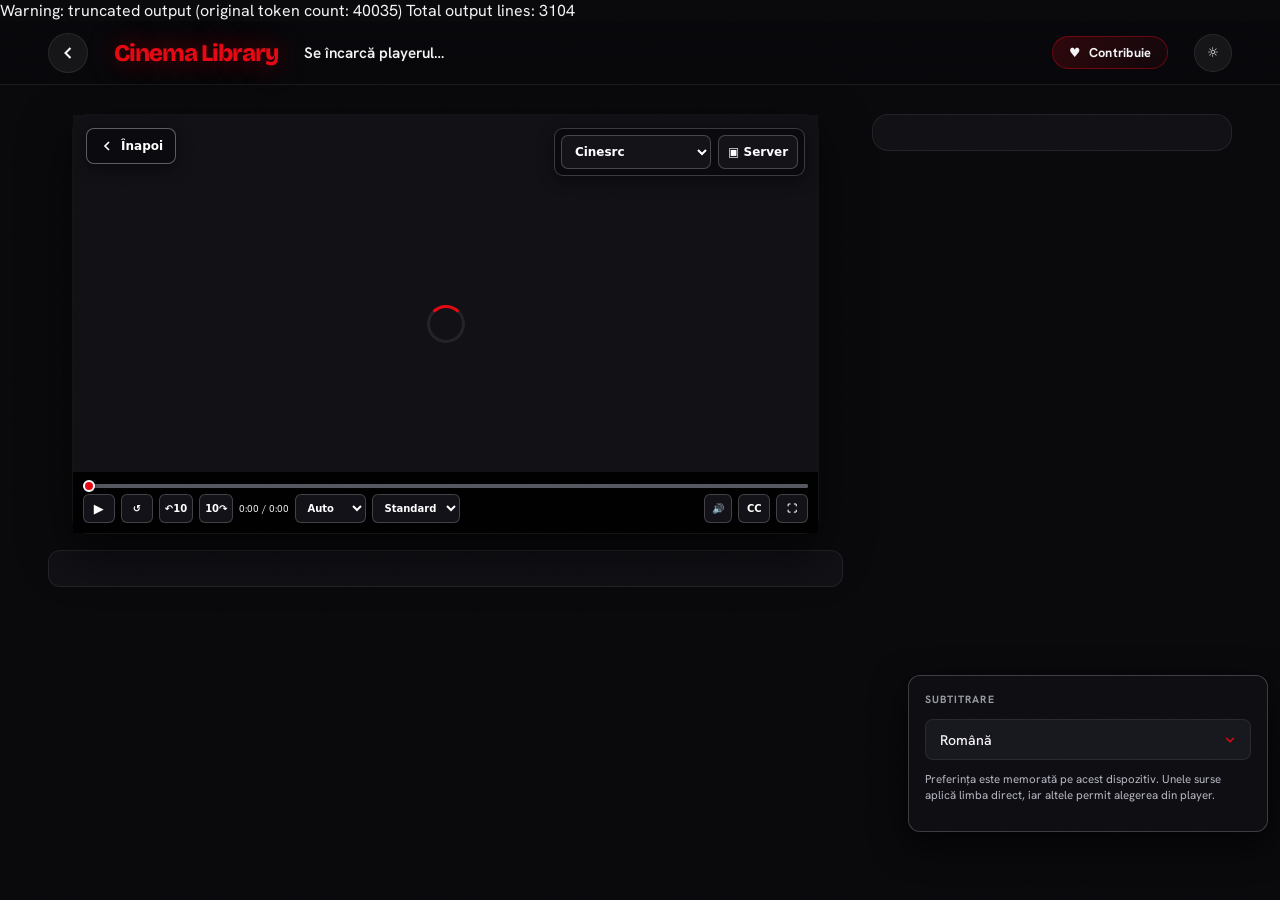
==== commit fcdf2fc7: "Open the selected external player directly" ====
--- a/stream/index.html
+++ b/stream/index.html
@@ -1,5 +1,5 @@
-Warning: truncated output (original token count: 39644)
-Total output lines: 3091
+Warning: truncated output (original token count: 40035)
+Total output lines: 3104
 
 <!DOCTYPE html>
 <html lang="en">
@@ -221,7 +221,13 @@
     .player-wrap.external-provider #player { pointer-events:auto; }
     .player-wrap.external-provider .custom-controls,
     .player-wrap.external-provider .player-hit-area { display:none !important; }
+    .player-source-controls { position:absolute; top:.85rem; right:.85rem; z-index:14; display:flex; align-items:center; gap:.45rem; padding:.35rem; border:1px solid rgba(255,255,255,.2); border-radius:9px; background:rgba(10,10,14,.9); box-shadow:0 4px 16px rgba(0,0,0,.4); }
     .provider-select { min-width: 150px; max-width: 220px; }
+    .player-source-controls select,.player-source-controls button { min-height:34px; padding:7px 9px; border:1px solid rgba(255,255,255,.22); border-radius:7px; background:rgba(20,20,26,.96); color:#fff; font:700 12px system-ui,sans-serif; cursor:pointer; }
+    .player-source-controls select:focus-visible,.player-source-controls button:focus-visible { outline:3px solid var(--accent-h); outline-offset:2px; border-color:var(--accent); }
+    .player-source-controls button:hover { background:var(--accent); border-color:var(--accent-h); }
+    .player-wrap:fullscreen .player-source-controls,.player-wrap:-webkit-full-screen .player-source-controls,.player-wrap:-moz-full-screen .player-source-controls { top:1.25rem; right:1.25rem; }
+    @media (max-width:640px){.player-source-controls{left:.7rem;right:.7rem;justify-content:flex-end}.provider-select{min-width:120px;max-width:170px}}
     .custom-controls { min-height:0; background:#000; }
     .custom-controls.controls-idle,.player-wrap.controls-idle .custom-controls { opacity:0; transform:translateY(100%); pointer-events:none; }
     .custom-controls.tv-hidden { opacity:0; transform:translateY(100%); pointer-events:none; }
@@ -556,7 +562,716 @@
         <iframe id="player" title="Player video Cinema Library" allowfullscreen allow="autoplay *; encrypted-media *; picture-in-picture *; fullscreen *; web-share *"></iframe>
         <div class="picture-overlay" id="picture-overlay" aria-hidden="true"></div>
         <button class="player-back-action" id="player-back-action" type="button" title="Înapoi la popup" aria-label="Înapoi la popup"><svg viewBox="0 0 24 24" fill="none" stroke="currentColor" stroke-width="2.5" aria-hidden="true"><path d="m15 18-6-6 6-6"/></svg><span>Înapoi</span></button>
-        <div class="playe…19644 tokens truncated… writeLibrary(LIBRARY_KEYS.history, [item, ...readLibrary(LIBRARY_KEYS.history).filter(x => libraryId(x) !== libraryId(item))]); localStorage.removeItem(LIBRARY_KEYS.progress); button.classList.add('active'); toast('Titlul a fost marcat ca văzut.'); }
+        <div class="player-source-controls" id="player-source-controls" aria-label="Surse video">
+          <select id="own-provider" class="provider-select" aria-label="Alege playerul" title="Alege playerul">
+            <option value="3">Cinesrc</option>
+            <option value="4">VidSrc</option>
+            <option value="5">ScreenScape</option>
+            <option value="6">2Embed</option>
+          </select>
+          <button id="own-server" type="button" aria-label="Alege serverul Cinesrc" title="Alege serverul Cinesrc">▣ Server</button>
+        </div>
+        <div class="player-hit-area" id="player-hit-area" aria-hidden="true"></div>
+        <div class="subtitle-layer" id="subtitle-layer" hidden><span class="subtitle-text" id="subtitle-text"></span></div>
+        <div class="custom-controls" id="custom-controls" aria-label="Controale Rioma">
+          <button id="own-play" type="button" aria-label="Redare">▶</button>
+          <button id="own-restart" type="button" aria-label="Pornește de la început">↺</button>
+          <button id="own-back10" type="button" aria-label="Înapoi 10 secunde">↶10</button>
+          <button id="own-forward10" type="button" aria-label="Înainte 10 secunde">10↷</button>
+          <input id="own-timeline" type="range" min="0" max="100" value="0" step="0.1" aria-label="Poziție redare">
+          <span id="own-time">0:00 / 0:00</span>
+          <select id="own-quality" aria-label="Claritate video"><option value="auto">Auto</option><option value="1080p">1080p</option><option value="720p">720p</option><option value="480p">480p</option></select>
+          <select id="own-picture" aria-label="Profil imagine"><option value="standard">Standard</option><option value="cinema">Cinema</option><option value="bright">Luminos</option><option value="contrast">Contrast</option><option value="vivid">Viu</option><option value="natural">Natural</option><option value="night">Noapte</option></select>
+          <span class="control-spacer"></span>
+          <button id="own-next" type="button" aria-label="Alege episodul" title="Alege episodul" hidden>☷ Episod</button>
+          <button id="own-mute" type="button" aria-label="Arată volumul" aria-expanded="false" title="Arată volumul">🔊</button>
+          <input id="own-volume" type="range" min="0" max="1" value="1" step="0.05" aria-label="Volum">
+          <button id="own-captions" type="button" aria-label="Subtitrări">CC</button>
+          <button id="own-fullscreen" type="button" aria-label="Fullscreen">⛶</button>
+        </div>
+        <div class="subtitle-panel" id="subtitle-panel" hidden>
+          <div class="subtitle-panel-head"><h3>Subtitrări</h3><button class="subtitle-close" id="subtitle-close" type="button" aria-label="Închide subtitrările" title="Închide">×</button></div>
+          <p>Caută automat după TMDB, sezon, episod și limbă.</p>
+          <select id="subtitle-language" class="sel" aria-label="Limba subtitrării"><option value="ro">Română</option><option value="en">Engleză</option><option value="ro,en">Română sau engleză</option></select>
+          <div class="subtitle-actions"><button type="button" id="subtitle-search">Caută online</button><button type="button" class="secondary" id="subtitle-clear">Oprește</button></div>
+          <select id="subtitle-results" class="sel" aria-label="Rezultate subtitrări" hidden></select>
+          <button type="button" id="subtitle-load" hidden>Folosește subtitrarea selectată</button>
+          <p id="subtitle-status" role="status"></p>
+          <div class="subtitle-settings">
+            <div class="subtitle-setting"><span>Fundal</span><output id="subtitle-bg-value">78%</output><input id="subtitle-bg" type="range" min="0" max="100" value="78" step="1" aria-label="Opacitate fundal"></div>
+            <div class="subtitle-setting"><span>Mărime text</span><output id="subtitle-size-value">22px</output><input id="subtitle-size" type="range" min="12" max="72" value="22" step="1" aria-label="Mărime text"></div>
+            <div class="subtitle-setting"><span>Culoare text</span><select id="subtitle-color" class="sel" aria-label="Culoare text"><option value="#ffffff">Alb</option><option value="#ffe66d">Galben</option><option value="#8fd3ff">Albastru deschis</option></select></div>
+          </div>
+          <details><summary>Folosește un fișier local</summary><input id="subtitle-file" type="file" accept=".srt,.vtt,text/vtt,application/x-subrip"></details>
+          <div class="subtitle-actions"><button type="button" class="secondary" id="subtitle-minus">−0,5s</button><button type="button" class="secondary" id="subtitle-plus">+0,5s</button></div>
+        </div>
+        <button class="player-fullscreen-action" id="player-fullscreen" type="button" title="Full screen pentru player" aria-label="Full screen pentru player">⛶</button>
+        <div class="episode-picker" id="episode-picker" hidden aria-label="Alege episodul">
+          <div class="episode-picker-head"><h2>Alege episodul</h2><button class="episode-picker-close" id="episode-picker-close" type="button" aria-label="Închide alegerea episodului">×</button></div>
+          <select class="episode-picker-season" id="episode-picker-season" aria-label="Alege sezonul"></select>
+          <div class="episode-picker-grid" id="episode-picker-grid"></div>
+        </div>
+        <div class="resume-prompt" id="resume-prompt" hidden>
+          <div class="resume-card">
+            <h2>Vrei să continui vizionarea?</h2>
+            <p id="resume-prompt-text">Ai un progres salvat pentru acest titlu.</p>
+            <div class="resume-actions">
+              <button class="resume-continue" id="resume-continue" type="button">Continuă de unde am rămas</button>
+              <button class="resume-restart" id="resume-restart" type="button">Începe de la început</button>
+            </div>
+          </div>
+        </div>
+        <div class="watch-check-prompt" id="watch-check-prompt" hidden>
+          <div class="watch-check-card">
+            <h2>Mai vizionezi?</h2>
+            <p>Playerul a fost inactiv timp de două ore.</p>
+            <div class="watch-check-actions">
+              <button class="watch-check-continue" id="watch-check-continue" type="button">Da, continuă</button>
+              <button class="watch-check-stop" id="watch-check-stop" type="button">Mă opresc</button>
+            </div>
+          </div>
+        </div>
+        <button class="player-action next-episode-action" id="next-episode-action" data-action="next-episode" type="button" hidden>▶ Următorul episod</button>
+      </div>
+      <section class="enhancer-panel" id="enhancer-panel" hidden aria-label="Îmbunătățire imagine">
+        <div class="enhancer-heading"><strong>Enhancer imagine</strong><span class="enhancer-heading-actions"><button class="enhancer-reset" id="enhancer-toggle" type="button" aria-pressed="true">Activ</button><button class="enhancer-reset" id="enhancer-reset" type="button">Resetează</button></span></div>
+        <div class="enhancer-presets" role="group" aria-label="Presetări imagine">
+          <button class="enhancer-preset active" type="button" data-preset="normal">Normal</button>
+          <button class="enhancer-preset" type="button" data-preset="cinema">Cinema</button>
+          <button class="enhancer-preset" type="button" data-preset="bright">Mai luminos</button>
+          <button class="enhancer-preset" type="button" data-preset="clear">Claritate</button>
+          <button class="enhancer-preset" type="button" data-preset="night">Mod noapte</button>
+          <button class="enhancer-preset" type="button" data-preset="natural">Natural</button>
+        </div>
+        <div class="enhancer-controls">
+          <div class="enhancer-control"><label for="enhancer-brightness">Luminozitate <output id="enhancer-brightness-value">100%</output></label><input id="enhancer-brightness" type="range" min="80" max="135" value="100"></div>
+          <div class="enhancer-control"><label for="enhancer-contrast">Contrast <output id="enhancer-contrast-value">100%</output></label><input id="enhancer-contrast" type="range" min="85" max="135" value="100"></div>
+          <div class="enhancer-control"><label for="enhancer-saturation">Culoare <output id="enhancer-saturation-value">100%</output></label><input id="enhancer-saturation" type="range" min="80" max="125" value="100"></div>
+          <div class="enhancer-control"><label for="enhancer-warmth">Temperatură <output id="enhancer-warmth-value">0°</output></label><input id="enhancer-warmth" type="range" min="-20" max="20" value="0"></div>
+          <div class="enhancer-control"><label for="enhancer-clarity">Claritate <output id="enhancer-clarity-value">0</output></label><input id="enhancer-clarity" type="range" min="0" max="18" value="0"></div>
+        </div>
+        <p class="enhancer-note">Claritatea folosește contrast local simulat, iar temperatura ajustează tonurile reci/calde. Reglajele schimbă aspectul pe acest dispozitiv, nu rezoluția sau bitrate-ul sursei.</p>
+      </section>
+      <section class="player-details" id="player-details" hidden></section>
+      <section class="end-recommendations" id="end-recommendations" hidden aria-live="polite">
+        <h2>Filme și seriale care s-ar putea să-ți placă</h2>
+        <p>Recomandări bazate pe genurile titlului vizionat.</p>
+        <div class="recommendation-grid" id="end-recommendation-grid"></div>
+      </section>
+    </div>
+
+    <div class="panel" id="tv-panel" hidden>
+      <div class="selectors">
+        <div>
+          <div class="field-label">Sezon</div>
+          <select id="season-select" class="sel"></select>
+        </div>
+        <div>
+          <div class="field-label">Episod</div>
+          <select id="episode-select" class="sel"></select>
+        </div>
+      </div>
+      <button class="nextep-btn" id="nextep-btn">
+        <span>Următorul episod</span>
+        <svg width="18" height="18" fill="currentColor" viewBox="0 0 24 24"><path d="M4 5v14l11-7zM18 5h2v14h-2z"/></svg>
+      </button>
+    </div>
+
+    <div class="panel" id="servers-panel">
+      <div class="subtitle-panel">
+        <div class="field-label">Subtitrare</div>
+        <select id="subtitle-select" class="sel" aria-label="Limba subtitrării">
+          <option value="ro">Română</option>
+          <option value="auto">Automat</option>
+          <option value="en">English</option>
+        </select>
+        <p class="subtitle-help">Preferința este memorată pe acest dispozitiv. Unele surse aplică limba direct, iar altele permit alegerea din player.</p>
+      </div>
+    </div>
+  </main>
+
+  <div id="toast" role="status" aria-live="polite" aria-atomic="true"></div>
+
+<script>
+/* ─── THEME + PWA ─── */
+const THEME_KEY = 'cinemalibrary_theme';
+document.documentElement.dataset.theme = localStorage.getItem(THEME_KEY) || 'dark';
+const themeToggle = document.getElementById('theme-toggle');
+function updateThemeButton() {
+  const light = document.documentElement.dataset.theme === 'light';
+  themeToggle.textContent = light ? '☾' : '☼';
+  themeToggle.setAttribute('aria-label', light ? 'Activează tema întunecată' : 'Activează tema deschisă');
+}
+themeToggle.addEventListener('click', () => {
+  const next = document.documentElement.dataset.theme === 'light' ? 'dark' : 'light';
+  document.documentElement.dataset.theme = next;
+  localStorage.setItem(THEME_KEY, next);
+  updateThemeButton();
+});
+updateThemeButton();
+if ('serviceWorker' in navigator) {
+  navigator.serviceWorker.register('../sw.js?v=20261027-v43').then(registration => {
+    registration.update().catch(() => {});
+    if (registration.waiting) registration.waiting.postMessage({ type: 'cinema:skip-waiting' });
+  }).catch(() => {});
+}
+
+/* ─── CONFIG ─── */
+const API_BASE = "https://api.themoviedb.org/3";
+const TMDB_TOKEN = "__TMDB_TOKEN__";
+const HEADERS = {
+  // The deploy workflow injects this value from the GitHub TMDB_TOKEN secret.
+  'Authorization': `Bearer ${TMDB_TOKEN}`,
+  'accept': 'application/json'
+};
+
+const STORAGE_KEY = 'cinemalibrary_server_v2';
+const PROVIDER_KEY = 'cinemalibrary_provider_v1';
+const SUBTITLE_KEY = 'cinemalibrary_subtitle_v1';
+const SUBTITLE_API_BASE = 'https://cinema-library-subtitles-api.bmariomihail.chatgpt.site';
+const subtitleApiUrl = (path) => `${SUBTITLE_API_BASE}${path}`;
+const ENHANCER_KEY = 'cinemalibrary_image_enhancer_v1';
+const ENHANCER_ENABLED_KEY = 'cinemalibrary_image_enhancer_enabled_v1';
+let enhancerEnabled = true;
+const ENHANCER_PRESETS = {
+  normal: { brightness: 100, contrast: 100, saturation: 100, warmth: 0, clarity: 0 },
+  cinema: { brightness: 105, contrast: 110, saturation: 104, warmth: 5, clarity: 4 },
+  bright: { brightness: 118, contrast: 104, saturation: 100, warmth: 0, clarity: 2 },
+  clear: { brightness: 101, contrast: 115, saturation: 106, warmth: 0, clarity: 14 },
+  night: { brightness: 112, contrast: 108, saturation: 98, warmth: -4, clarity: 5 },
+  natural: { brightness: 103, contrast: 103, saturation: 98, warmth: -2, clarity: 2 }
+};
+
+const SERVERS = [
+  { id: 3, name: 'Cinesrc', note: 'Playerul Cinema Library, cu subtitrări și telecomandă.' },
+  { id: 4, name: 'VidSrc', note: 'Player extern VidSrc; controalele sunt în iframe.' },
+  { id: 5, name: 'ScreenScape', note: 'Player extern ScreenScape; controalele sunt în iframe.' },
+  { id: 6, name: '2Embed', note: 'Player extern 2Embed; controalele sunt în iframe.' },
+];
+let cinesrcServerPickerOpen = new URLSearchParams(location.search).get('server-picker') === '1';
+
+/* Single source used by Rioma. */
+const serverUrlResolvers = {
+  3: (p) => p.type === 'movie'
+    ? cinesrcEmbedUrl(`https://cinesrc.st/embed/movie/${p.id}?autoplay=false&color=%23e50914${subtitleParam(p, 'sub')}`)
+    : cinesrcEmbedUrl(`https://cinesrc.st/embed/tv/${p.id}?season=${p.season}&episode=${p.episode}&autonext=false&autoplay=false&color=%23e50914${subtitleParam(p, 'sub')}`)
+  ,
+  4: (p) => p.type === 'movie'
+    ? `https://vidsrc.cc/v2/embed/movie/${p.id}?poster=true&autoPlay=false`
+    : `https://vidsrc.cc/v2/embed/tv/${p.id}/${p.season}/${p.episode}?poster=true&autoPlay=false`,
+  5: (p) => {
+    const url = new URL('https://nxsha.screenscape.me/embed');
+    url.searchParams.set('tmdb', p.id);
+    url.searchParams.set('type', p.type);
+    url.searchParams.set('lan', p.subtitle === 'en' ? 'eng' : 'ron');
+    if (p.type === 'tv') { url.searchParams.set('s', p.season); url.searchParams.set('e', p.episode); }
+    return url.toString();
+  },
+  6: (p) => p.type === 'movie'
+    ? `https://www.2embed.cc/embed/${p.id}`
+    : `https://www.2embed.cc/embedtv/${p.id}&s=${p.season}&e=${p.episode}`
+};
+function cinesrcEmbedUrl(raw) {
+  const url = new URL(raw);
+  url.searchParams.set('controls', cinesrcServerPickerOpen ? 'true' : 'false');
+  const lastServer = localStorage.getItem('cinemalibrary_cinesrc_lastserver_v1');
+  if (lastServer) url.searchParams.set('lastserver', lastServer);
+  return url.toString();
+}
+function subtitleParam(p, key) {
+  // Rioma expects a single language code. Romanian is the default for both
+  // web and TV; the local subtitle loader remains available as a fallback.
+  const language = p.subtitle === 'en' ? 'en' : 'ro';
+  return `&${key}=${language}`;
+}
+function isExternalProvider() { return Number(state?.server) !== 3; }
+function resumeParam(p) {
+  return Number.isFinite(p.resumeAt) && p.resumeAt > 15 ? `&startAt=${Math.floor(p.resumeAt)}` : '';
+}
+
+/* ─── STATE ─── */
+const $ = id => document.getElementById(id);
+const TMDB_CACHE_KEY = 'cinemalibrary_tmdb_cache_v2';
+// TV mode is reserved for the Samsung wrapper. The TV's normal web browser
+// should use the same behavior as the desktop website.
+const tvUserAgent = '';
+const clientParams = new URLSearchParams(location.search);
+const isTvClient = document.body.classList.contains('tv-mode') || clientParams.get('player-tv') === '1' || clientParams.get('tv') === '1';
+const TMDB_CACHE_TTL = isTvClient ? 30 * 60 * 1000 : 5 * 60 * 1000;
+const TMDB_CACHE_STORE = isTvClient ? localStorage : sessionStorage;
+const TMDB_CACHE_MAX_ENTRIES = isTvClient ? 60 : 120;
+let tmdbCacheMemory = null;
+let tmdbCacheWriteTimer = 0;
+const tmdbInFlight = new Map();
+function readTmdbCache() {
+  if (tmdbCacheMemory) return tmdbCacheMemory;
+  try { tmdbCacheMemory = JSON.parse(TMDB_CACHE_STORE.getItem(TMDB_CACHE_KEY) || '{}'); } catch { tmdbCacheMemory = {}; }
+  return tmdbCacheMemory;
+}
+function writeTmdbCache(cache) {
+  const cutoff = Date.now() - 24 * 60 * 60 * 1000;
+  const entries = Object.entries(cache)
+    .filter(([, value]) => value && Number(value.time) >= cutoff)
+    .sort((a, b) => Number(b[1].time) - Number(a[1].time))
+    .slice(0, TMDB_CACHE_MAX_ENTRIES);
+  Object.keys(cache).forEach(key => delete cache[key]);
+  entries.forEach(([key, value]) => { cache[key] = value; });
+  tmdbCacheMemory = cache;
+  clearTimeout(tmdbCacheWriteTimer);
+  tmdbCacheWriteTimer = setTimeout(() => { try { TMDB_CACHE_STORE.setItem(TMDB_CACHE_KEY, JSON.stringify(tmdbCacheMemory)); } catch {} }, 700);
+}
+function flushTmdbCache() {
+  clearTimeout(tmdbCacheWriteTimer);
+  tmdbCacheWriteTimer = 0;
+  if (!tmdbCacheMemory) return;
+  try { TMDB_CACHE_STORE.setItem(TMDB_CACHE_KEY, JSON.stringify(tmdbCacheMemory)); } catch {}
+}
+async function fetchTmdbWithRetry(url, options = {}) {
+  const maxAttempts = 2;
+  for (let attempt = 1; attempt <= maxAttempts; attempt += 1) {
+    try {
+      const response = await fetch(url, options);
+      if (response.ok || ![429, 500, 502, 503, 504].includes(response.status) || attempt === maxAttempts) return response;
+    } catch (error) {
+      if (options.signal?.aborted || attempt === maxAttempts) throw error;
+    }
+    await new Promise(resolve => setTimeout(resolve, 250 * attempt));
+  }
+  throw new Error('TMDB nu a răspuns după reîncercare.');
+}
+const tmdb = async (path, options = {}) => {
+  const localizedPath = `${path}${path.includes('?') ? '&' : '?'}language=ro-RO`;
+  const cache = readTmdbCache();
+  const cached = cache[localizedPath];
+  if (cached && Date.now() - cached.time < TMDB_CACHE_TTL) return cached.data;
+  const pending = tmdbInFlight.get(localizedPath);
+  if (pending) return pending;
+  const request = (async () => {
+    const controller = new AbortController();
+    const relayAbort = () => controller.abort();
+    if (options.signal) {
+      if (options.signal.aborted) {
+        const error = new Error('TMDB request cancelled');
+        error.name = 'AbortError';
+        throw error;
+      }
+      options.signal.addEventListener('abort', relayAbort, { once: true });
+    }
+    const timeout = setTimeout(() => controller.abort(), 10000);
+    try {
+      const r = await fetchTmdbWithRetry(`${API_BASE}${localizedPath}`, { headers: HEADERS, signal: controller.signal });
+      if (!r.ok) t…10035 tokens truncated…tring(state?.server || 3),
+    sub: state?.subtitle || 'ro'
+  });
+  if (item.media_type === 'tv') {
+    params.set('s', '1');
+    params.set('e', '1');
+  }
+  if (isTvClient) params.set('tv', '1');
+  if (document.body.classList.contains('embedded')) params.set('embedded', '1');
+  return `${location.pathname}?${params.toString()}`;
+}
+
+async function showEndRecommendations() {
+  const panel = $('end-recommendations');
+  const grid = $('end-recommendation-grid');
+  if (!panel || !grid || !state?.media || endRecommendationsShownForToken === playerLoadToken) return;
+  // Recommendations are meaningful for films and, only when TMDB gives us
+  // reliable season metadata, for the final episode of the final season.
+  if (state.type === 'tv' && !isFinalTvEpisode()) return;
+  const recommendationToken = playerLoadToken;
+  const recommendationKey = progressIdentity();
+  endRecommendationsShownForToken = recommendationToken;
+
+  const genres = [
+    ...(state.media.genre_ids || []),
+    ...(state.media.genres || []).map(genre => genre.id)
+  ].map(Number).filter(Number.isFinite).filter((id, index, all) => all.indexOf(id) === index).slice(0, 3);
+  if (!genres.length) return;
+
+  recommendationAbortController?.abort();
+  const controller = new AbortController();
+  recommendationAbortController = controller;
+  try {
+    const watched = new Set(readLibrary(LIBRARY_KEYS.history).map(libraryId));
+    const currentKey = `${state.type}-${state.id}`;
+    const query = `with_genres=${genres.join('|')}&sort_by=popularity.desc&vote_count.gte=20&include_adult=false&page=1`;
+    const [movies, shows] = await Promise.all([
+      tmdb(`/discover/movie?${query}`, { signal: controller.signal }),
+      tmdb(`/discover/tv?${query}`, { signal: controller.signal })
+    ]);
+    // The player may have switched episode/source while TMDB was pending.
+    // Never paint recommendations from the previous playback context.
+    if (recommendationToken !== playerLoadToken || recommendationKey !== progressIdentity()) return;
+    const seen = new Set();
+    const items = [...(movies.results || []).map(item => ({ ...item, media_type: 'movie' })), ...(shows.results || []).map(item => ({ ...item, media_type: 'tv' }))]
+      .filter(item => {
+        const key = `${item.media_type}-${item.id}`;
+        if (!item.poster_path || key === currentKey || watched.has(key) || seen.has(key)) return false;
+        seen.add(key);
+        return true;
+      })
+      .sort((a, b) => (b.popularity || 0) - (a.popularity || 0))
+      .slice(0, 5);
+    if (!items.length) return;
+
+    grid.innerHTML = '';
+    items.forEach(item => {
+      const title = item.title || item.name || 'Titlu';
+      const card = document.createElement('button');
+      card.type = 'button';
+      card.className = 'recommendation-card';
+      card.setAttribute('aria-label', `Redă ${title}`);
+      card.innerHTML = `<img src="https://image.tmdb.org/t/p/w342${item.poster_path}" alt="${esc(title)}" loading="lazy"><span>${esc(title)}</span>`;
+      card.addEventListener('click', () => { location.href = recommendationUrl(item); });
+      grid.appendChild(card);
+    });
+    panel.hidden = false;
+  } catch {
+    // Recommendations are optional; playback remains uninterrupted if TMDB is unavailable.
+  } finally {
+    if (recommendationAbortController === controller) recommendationAbortController = null;
+  }
+}
+
+function isFinalTvEpisode() {
+  if (state?.type !== 'tv') return false;
+  const seasons = (tvData?.seasons || [])
+    .filter(season => Number(season.season_number) > 0 && Number(season.episode_count) > 0);
+  if (!seasons.length) return false;
+  const finalSeason = Math.max(...seasons.map(season => Number(season.season_number)));
+  if (Number(state.season) !== finalSeason) return false;
+  const finalEpisodeCount = episodeCountFor(finalSeason);
+  return Number.isFinite(finalEpisodeCount) && finalEpisodeCount > 0 && Number(state.episode) >= finalEpisodeCount;
+}
+
+function normalizePlayerPayload(message) {
+  let payload = message?.data ?? message?.detail ?? message ?? {};
+  if (typeof payload === 'string') {
+    try { payload = JSON.parse(payload); } catch { return {}; }
+  }
+  if (payload && typeof payload.data === 'object') payload = payload.data;
+  return payload || {};
+}
+
+window.addEventListener('message', event => {
+  const allowedOrigin = event.origin === 'https://cinesrc.st' || event.origin.endsWith('.cinesrc.st');
+  if (!allowedOrigin) return;
+  // Only the active Cinesrc iframe may drive player state.  The page can also
+  // contain a trailer or recommendation iframe; accepting their generic
+  // `play`/`pause` messages can desynchronise our controls and subtitles.
+  const playerFrame = $('player');
+  if (!playerFrame || event.source !== playerFrame.contentWindow) return;
+  const message = event.data || {};
+  const payload = normalizePlayerPayload(message);
+  const eventType = String(message.type || message.event || payload.event || '').toLowerCase();
+  if (eventType === 'cinesrc:sourceused' || eventType === 'sourceused') {
+    const sourceId = payload.sourceId ?? message.sourceId ?? payload.source ?? message.source;
+    if (sourceId !== undefined && sourceId !== null && String(sourceId)) {
+      try { localStorage.setItem('cinemalibrary_cinesrc_lastserver_v1', String(sourceId)); } catch {}
+      $('own-server')?.setAttribute('title', `Server Cinesrc: ${sourceId}`);
+    }
+  } else if (eventType === 'cinesrc:ready' || eventType === 'ready') {
+    providerReady = true;
+    clearTimeout(providerReadyFallbackTimer);
+    providerReadyFallbackTimer = 0;
+    const readyLoader = $('player-loading');
+    readyLoader?.classList.add('hide');
+    readyLoader?.setAttribute('aria-hidden', 'true');
+    ownPaused = true;
+  playbackIntent = false;
+    resumePlayerReady = true;
+    const waitingForResumeChoice = hasResumeAvailable() && !resumeDecision;
+    if (waitingForResumeChoice) ownCommand('pause');
+    updateOwnControls();
+    showOwnControls();
+    if (waitingForResumeChoice) prepareResumeChoice();
+    applyResumeDecision();
+    scheduleAutomaticSubtitleLoad(playerLoadToken);
+    // Do not start playback automatically. The provider is ready, but the
+    // viewer must explicitly press Play/OK before the first play command is
+    // sent. This also prevents a TV WebView from starting during fetching.
+  } else if (eventType === 'cinesrc:play' || eventType === 'play') {
+    if (!providerReady) return;
+    if (!playbackIntent) {
+      // Ignore provider-side autoplay/ad-restore races. The only accepted
+      // start is one preceded by our explicit Play/OK command.
+      ownPaused = true;
+      ownCommand('pause');
+      stopSubtitleFallbackClock();
+      stopPlaybackHeartbeat();
+      updateOwnControls();
+      showOwnControls();
+      return;
+    }
+    if (hasResumeAvailable() && !resumeDecision) {
+      ownPaused = true;
+      ownCommand('pause');
+      stopSubtitleFallbackClock();
+      updateOwnControls();
+      prepareResumeChoice();
+      return;
+    }
+    ownPaused = false;
+    if (!providerTimeSignals) startSubtitleFallbackClock(playerLoadToken);
+    startPlaybackHeartbeat(playerLoadToken);
+    armWatchCheckTimer();
+    updateOwnControls();
+    showOwnControls();
+  } else if (eventType === 'cinesrc:pause' || eventType === 'pause') {
+    ownPaused = true;
+    playbackIntent = false;
+    stopSubtitleFallbackClock();
+    stopPlaybackHeartbeat();
+    stopWatchCheckTimer();
+    updateOwnControls();
+    showOwnControls();
+  } else if (eventType === 'cinesrc:timeupdate' || eventType === 'timeupdate') {
+    if (!providerReady) {
+      providerReady = true;
+      $('player-loading')?.classList.add('hide');
+      $('player-loading')?.setAttribute('aria-hidden', 'true');
+    }
+    providerTimeSignals += 1;
+    lastPlaybackSignalAt = performance.now();
+    stopSubtitleFallbackClock();
+    ownCurrentTime = Number(payload.currentTime ?? payload.player_progress) || 0;
+    ownDuration = Number(payload.duration ?? payload.player_duration ?? payload.duration_seconds) || ownDuration;
+    if (!playerFrameMetricRecorded && ownCurrentTime > 0) {
+      playerFrameMetricRecorded = true;
+      markPlayerMilestone('first-frame-signal');
+    }
+    if (hasResumeAvailable() && !resumeDecision) {
+      ownPaused = true;
+      ownCommand('pause');
+      prepareResumeChoice();
+    }
+    updateOwnControls();
+    updateSubtitleDisplay(ownCurrentTime);
+    applyResumeDecision();
+  } else if (eventType === 'cinesrc:loadedmetadata' || eventType === 'loadedmetadata') {
+    ownDuration = Number(payload.duration ?? payload.player_duration ?? payload.duration_seconds) || ownDuration;
+    if (hasResumeAvailable() && !resumeDecision) {
+      ownPaused = true;
+      ownCommand('pause');
+      prepareResumeChoice();
+    }
+    updateOwnControls();
+    updateSubtitleDisplay(ownCurrentTime);
+    applyResumeDecision();
+  } else if (eventType === 'cinesrc:volumechange' || eventType === 'volumechange') {
+    ownMuted = Boolean(payload.muted);
+    const volume = Number(payload.volume);
+    if (Number.isFinite(volume)) $('own-volume').value = volume;
+    updateOwnControls();
+  }
+  const providerStatus = String(payload.player_status || payload.status || '').toLowerCase();
+  const providerError = eventType.includes('error') || ['failed', 'fatal', 'network-error', 'source-error'].includes(providerStatus);
+  if (providerError) {
+    handleProviderError(payload);
+    return;
+  }
+  const status = String(payload.player_status || payload.status || eventType).toLowerCase();
+  const completed = ['completed', 'ended', 'finished', 'finish', 'cinesrc:ended', 'cinesrc:completed'].includes(status) || eventType === 'cinesrc:ended' || eventType === 'cinesrc:completed';
+  const progress = Number(payload.player_progress ?? payload.currentTime);
+  const duration = Number(payload.player_duration ?? payload.duration ?? payload.duration_seconds ?? ownDuration);
+  if (Number.isFinite(duration) && duration > 0 && duration !== ownDuration) {
+    ownDuration = duration;
+    updateOwnControls();
+    applyResumeDecision();
+  }
+  const remaining = Number.isFinite(progress) && Number.isFinite(duration) && duration > 0 ? duration - progress : null;
+  const nearEnd = remaining !== null && remaining <= 60 && remaining >= 0;
+  const recommendationNearEnd = remaining !== null && remaining <= 30 && remaining >= 0;
+  const percentageEnd = !Number.isFinite(duration) && progress >= 99;
+  const shouldAutoNext = state?.server === 3 && state.type === 'tv' && completed && autoNextEpisodeToken === playerLoadToken;
+  if (state?.server === 3 && (completed || nearEnd || percentageEnd)) revealInlineNextEpisode();
+  if (recommendationNearEnd || completed) showEndRecommendations();
+  if (Number.isFinite(progress) && state?.server === 3) {
+    state.resumeAt = progress;
+    if (completed) clearPlaybackProgress();
+    else schedulePlaybackProgressSave();
+  }
+  if (shouldAutoNext) {
+    autoNextEpisodeToken += 1;
+    goNextEpisode(true);
+  }
+});
+
+function handlePlayerFailure(serverId) {
+  if (!state || state.server !== serverId) return;
+  updateServerStatus(serverId, 'failed');
+  const next = SERVERS.find(s => !attemptedServers.has(s.id) && serverUrlResolvers[s.id]);
+  if (!next) {
+    toast('Nicio sursă nu a putut încărca acest titlu. Încearcă din nou mai târziu.');
+    attemptedServers.clear();
+    return;
+  }
+  state.server = next.id;
+  buildServers();
+  setupPlayerActions();
+  toast(`Sursa ${SERVERS.find(s => s.id === serverId)?.name || ''} nu a răspuns. Încerc ${next.name}…`);
+  loadPlayer();
+}
+
+function handleProviderError(payload = {}) {
+  providerErrorCount += 1;
+  const detail = String(payload.message || payload.error || payload.reason || '').trim();
+  ownPaused = true;
+  playbackIntent = false;
+  stopSubtitleFallbackClock();
+  stopPlaybackHeartbeat();
+  stopWatchCheckTimer();
+  updateOwnControls(true);
+  showOwnControls();
+
+  // During the initial provider handshake an error normally means that this
+  // source cannot serve the title. Move to the next source instead of leaving
+  // the TV WebView on an empty, non-interactive loading surface.
+  if (!providerReady && providerErrorCount === 1) {
+    handlePlayerFailure(state.server);
+    return;
+  }
+  showPlayerError(detail ? `Redarea a întâmpinat o problemă: ${detail}.` : 'Redarea a întâmpinat o problemă.');
+  toast('Playerul are nevoie de o reîncercare.');
+}
+
+function updateTitleBar() {
+  const base = state.title || (state.type === 'movie' ? 'Film' : 'Serial');
+  const playerName = SERVERS.find(item => item.id === Number(state?.server))?.name || 'Cinesrc';
+  $('now-title').innerHTML = state.type === 'tv'
+    ? `${esc(base)} <span class="ep-tag">· S${state.season} E${state.episode}</span><span class="player-tag">· ${esc(playerName)}</span>`
+    : `${esc(base)} <span class="player-tag">· ${esc(playerName)}</span>`;
+  document.title = `${base} — Cinema Library`;
+}
+
+function renderPlayerDetails() {
+  const item = state.media;
+  if (!item) return;
+  const title = item.title || item.name || state.title;
+  const genres = (item.genres || []).map(g => g.name).join(', ');
+  const date = item.release_date || item.first_air_date || '';
+  $('player-details').hidden = false;
+  $('player-details').innerHTML = `${item.poster_path ? `<img src="https://image.tmdb.org/t/p/w342${item.poster_path}" alt="${esc(title)}" loading="lazy">` : ''}<div><h1>${esc(title)}</h1><div class="player-details-meta">${state.type === 'tv' ? `Serial · S${state.season} E${state.episode}` : 'Film'} · ${date.slice(0,4) || '—'} · ★ ${(item.vote_average || 0).toFixed(1)}</div><p>${esc(item.overview || 'Nu există descriere pentru acest titlu.')}</p>${genres ? `<div class="player-details-meta">Gen: ${esc(genres)}</div>` : ''}</div>`;
+}
+
+function libraryItemFromState() {
+  const item = state.media || {};
+  return { id: state.id, media_type: state.type, title: item.title || state.title, name: item.name || state.title, poster_path: item.poster_path || null, backdrop_path: item.backdrop_path || null, release_date: item.release_date || '', first_air_date: item.first_air_date || '', vote_average: item.vote_average || 0, genre_ids: item.genre_ids || [], season: state.season, episode: state.episode, updatedAt: Date.now() };
+}
+
+function toggleLibrary(key, button) {
+  const item = libraryItemFromState(), id = libraryId(item), saved = readLibrary(key);
+  const next = saved.some(x => libraryId(x) === id) ? saved.filter(x => libraryId(x) !== id) : [item, ...saved];
+  if (!writeLibrary(key, next)) return;
+  button.classList.toggle('active', readLibrary(key).some(x => libraryId(x) === id));
+}
+
+function togglePlayerFullscreen() {
+  const wrap = $('player-wrap');
+  if (!wrap) return;
+  const active = document.fullscreenElement === wrap || document.webkitFullscreenElement === wrap;
+  if (active) {
+    (document.exitFullscreen || document.webkitExitFullscreen)?.call(document);
+    return;
+  }
+  const request = wrap.requestFullscreen || wrap.webkitRequestFullscreen;
+  if (request) request.call(wrap).catch(() => toast('Full screen nu este disponibil în acest browser.'));
+}
+
+function setupPlayerFullscreenAutoHide() {
+  const wrap = $('player-wrap');
+  const button = $('player-fullscreen');
+  if (!wrap || !button) return;
+  let timer = 0;
+  const show = () => {
+    wrap.classList.remove('controls-idle');
+    showOwnControls();
+    clearTimeout(timer);
+    timer = window.setTimeout(() => wrap.classList.add('controls-idle'), 2600);
+  };
+  // Keep the controls visible while the normal D-pad selection is active.
+  window.__cinemaShowPlayerControls = show;
+  ['pointermove', 'mousemove', 'mousedown', 'touchstart', 'keydown'].forEach(eventName => {
+    document.addEventListener(eventName, show, { passive: eventName !== 'keydown' });
+  });
+  button.addEventListener('mouseenter', show, { passive: true });
+  wrap.addEventListener('mouseenter', show, { passive: true });
+  ['fullscreenchange', 'webkitfullscreenchange'].forEach(eventName => {
+    document.addEventListener(eventName, show, { passive: true });
+  });
+  show();
+}
+
+function setupPlayerGestures() {
+  const hit = $('player-hit-area');
+  if (!hit) return;
+  let clickTimer = 0;
+  hit.addEventListener('click', () => {
+    if (!$('subtitle-panel')?.hidden) { $('subtitle-panel').hidden = true; showOwnControls(); return; }
+    clearTimeout(clickTimer);
+    clickTimer = setTimeout(toggleOwnPlayback, 220);
+  });
+  hit.addEventListener('dblclick', () => { clearTimeout(clickTimer); togglePlayerFullscreen(); });
+  hit.addEventListener('pointermove', showOwnControls, { passive: true });
+}
+
+function applyEnhancer() {
+  const values = ['brightness', 'contrast', 'saturation', 'warmth', 'clarity'].reduce((out, key) => {
+    const input = $(`enhancer-${key}`);
+    const fallback = key === 'warmth' || key === 'clarity' ? 0 : 100;
+    out[key] = Number(input?.value ?? fallback);
+    const output = $(`enhancer-${key}-value`);
+    if (output) output.textContent = key === 'warmth' ? `${out[key]}°` : key === 'clarity' ? String(out[key]) : `${out[key]}%`;
+    return out;
+  }, {});
+  const player = $('player');
+  const contrast = values.contrast + values.clarity;
+  const saturation = values.saturation + Math.round(values.clarity * .15);
+  const sepia = Math.max(0, values.warmth) * .45;
+  if (player) player.style.filter = enhancerEnabled ? `brightness(${values.brightness}%) contrast(${contrast}%) saturate(${saturation}%) sepia(${sepia}%) hue-rotate(${values.warmth * .6}deg)` : 'none';
+  const toggle = $('enhancer-toggle');
+  if (toggle) { toggle.textContent = enhancerEnabled ? 'Activ' : 'Inactiv'; toggle.setAttribute('aria-pressed', String(enhancerEnabled)); }
+  try { localStorage.setItem(ENHANCER_KEY, JSON.stringify(values)); localStorage.setItem(ENHANCER_ENABLED_KEY, String(enhancerEnabled)); } catch {}
+  document.querySelectorAll('.enhancer-preset').forEach(button => button.classList.toggle('active', button.dataset.preset === 'custom'));
+}
+
+function setEnhancer(values, preset = 'custom') {
+  Object.entries(values).forEach(([key, value]) => {
+    const input = $(`enhancer-${key}`);
+    if (input) input.value = value;
+  });
+  applyEnhancer();
+  document.querySelectorAll('.enhancer-preset').forEach(button => button.classList.toggle('active', button.dataset.preset === preset));
+}
+
+function setupEnhancer() {
+  let saved = null;
+  try { saved = JSON.parse(localStorage.getItem(ENHANCER_KEY) || 'null'); enhancerEnabled = localStorage.getItem(ENHANCER_ENABLED_KEY) !== 'false'; } catch {}
+  const savedValues = saved && typeof saved === 'object' ? { ...ENHANCER_PRESETS.normal, ...saved } : ENHANCER_PRESETS.normal;
+  setEnhancer(savedValues, saved ? 'custom' : 'normal');
+  ['brightness', 'contrast', 'saturation', 'warmth', 'clarity'].forEach(key => $(`enhancer-${key}`)?.addEventListener('input', () => applyEnhancer()));
+  document.querySelectorAll('.enhancer-preset').forEach(button => button.addEventListener('click', () => setEnhancer(ENHANCER_PRESETS[button.dataset.preset], button.dataset.preset)));
+  $('enhancer-toggle').addEventListener('click', () => { enhancerEnabled = !enhancerEnabled; applyEnhancer(); });
+  $('enhancer-reset').addEventListener('click', () => { enhancerEnabled = true; setEnhancer(ENHANCER_PRESETS.normal, 'normal'); });
+}
+
+function setupPlayerActions() {
+  document.querySelectorAll('.player-action').forEach(button => {
+    if (button.dataset.actionsBound === 'true') return;
+    button.dataset.actionsBound = 'true';
+    button.addEventListener('click', () => {
+    const action = button.dataset.action;
+    if (action === 'enhancer') {
+      const panel = $('enhancer-panel');
+      const open = panel.hidden;
+      panel.hidden = !open;
+      button.classList.toggle('active', open);
+      button.setAttribute('aria-expanded', String(open));
+    }
+    if (action === 'favorite') toggleLibrary(LIBRARY_KEYS.favorites, button);
+    if (action === 'later') toggleLibrary(LIBRARY_KEYS.watchLater, button);
+    if (action === 'watched') { const item = libraryItemFromState(); writeLibrary(LIBRARY_KEYS.history, [item, ...readLibrary(LIBRARY_KEYS.history).filter(x => libraryId(x) !== libraryId(item))]); localStorage.removeItem(LIBRARY_KEYS.progress); button.classList.add('active'); toast('Titlul a fost marcat ca văzut.'); }
     if (action === 'together') location.href = `../watch-together.html?type=${state.type}&id=${state.id}&s=${state.season || 1}&e=${state.episode || 1}`;
     if (action === 'report') window.open('https://github.com/LttlMario/cinema-library/issues/new?title=Problemă player&body=' + encodeURIComponent(`${state.title} (${state.id})`), '_blank', 'noopener');
     if (action === 'trailer') window.open(`https://www.themoviedb.org/${state.type}/${state.id}/videos`, '_blank', 'noopener');
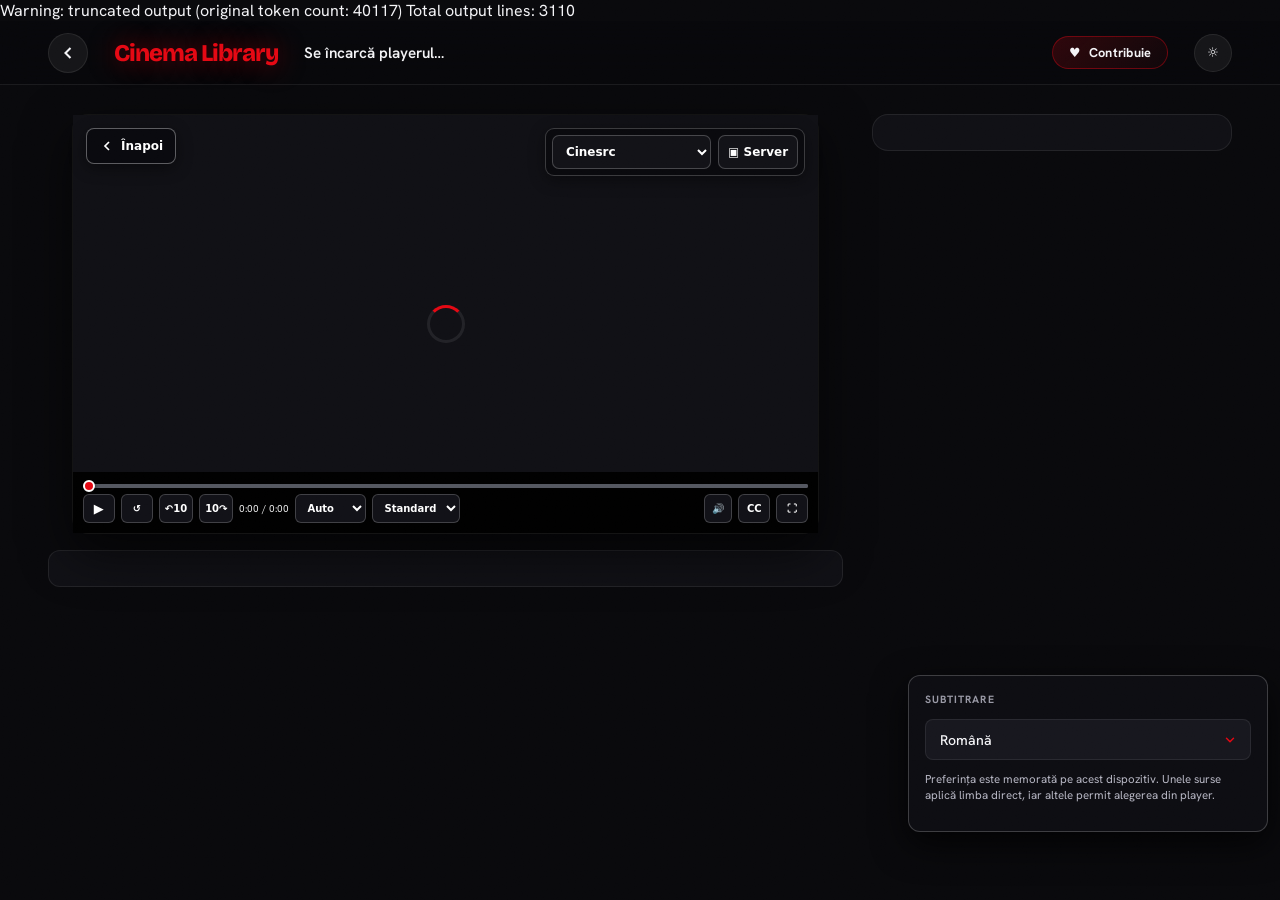
==== commit c21f1b07: "Add VipStreamMovies alternative player" ====
--- a/stream/index.html
+++ b/stream/index.html
@@ -1,5 +1,5 @@
-Warning: truncated output (original token count: 40035)
-Total output lines: 3104
+Warning: truncated output (original token count: 40117)
+Total output lines: 3110
 
 <!DOCTYPE html>
 <html lang="en">
@@ -568,6 +568,7 @@
             <option value="4">VidSrc</option>
             <option value="5">ScreenScape</option>
             <option value="6">2Embed</option>
+            <option value="7">VipStreamMovies</option>
           </select>
           <button id="own-server" type="button" aria-label="Alege serverul Cinesrc" title="Alege serverul Cinesrc">▣ Server</button>
         </div>
@@ -747,6 +748,7 @@
   { id: 4, name: 'VidSrc', note: 'Player extern VidSrc; controalele sunt în iframe.' },
   { id: 5, name: 'ScreenScape', note: 'Player extern ScreenScape; controalele sunt în iframe.' },
   { id: 6, name: '2Embed', note: 'Player extern 2Embed; controalele sunt în iframe.' },
+  { id: 7, name: 'VipStreamMovies', note: 'Player extern VipStreamMovies; controalele sunt în iframe.' },
 ];
 let cinesrcServerPickerOpen = new URLSearchParams(location.search).get('server-picker') === '1';
 
@@ -770,6 +772,10 @@
   6: (p) => p.type === 'movie'
     ? `https://www.2embed.cc/embed/${p.id}`
     : `https://www.2embed.cc/embedtv/${p.id}&s=${p.season}&e=${p.episode}`
+  ,
+  7: (p) => p.type === 'movie'
+    ? `https://vipstreammovies.com/embed/movie/${p.id}`
+    : `https://vipstreammovies.com/embed/tv/${p.id}/${p.season}/${p.episode}`
 };
 function cinesrcEmbedUrl(raw) {
   const url = new URL(raw);
@@ -852,15 +858,7 @@
     if (options.signal) {
       if (options.signal.aborted) {
         const error = new Error('TMDB request cancelled');
-        error.name = 'AbortError';
-        throw error;
-      }
-      options.signal.addEventListener('abort', relayAbort, { once: true });
-    }
-    const timeout = setTimeout(() => controller.abort(), 10000);
-    try {
-      const r = await fetchTmdbWithRetry(`${API_BASE}${localizedPath}`, { headers: HEADERS, signal: controller.signal });
-      if (!r.ok) t…10035 tokens truncated…tring(state?.server || 3),
+        error.name = 'AbortErr…10117 tokens truncated…tring(state?.server || 3),
     sub: state?.subtitle || 'ro'
   });
   if (item.media_type === 'tv') {
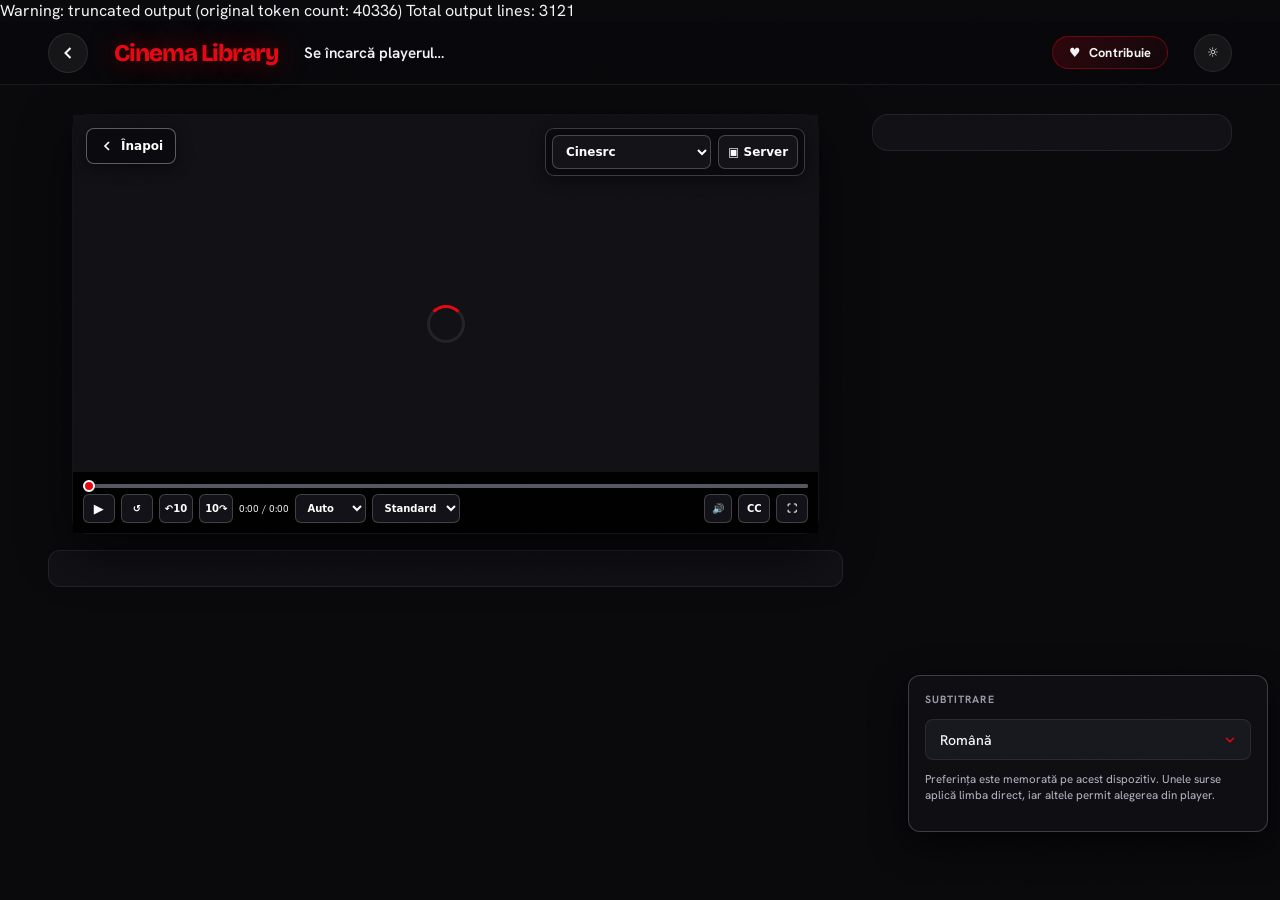
==== commit d7ff6d12: "Focus external player iframes for TV remote controls" ====
--- a/stream/index.html
+++ b/stream/index.html
@@ -1,5 +1,5 @@
-Warning: truncated output (original token count: 40117)
-Total output lines: 3110
+Warning: truncated output (original token count: 40336)
+Total output lines: 3121
 
 <!DOCTYPE html>
 <html lang="en">
@@ -219,6 +219,7 @@
        its native controller cannot appear as a second controller. */
     #player { pointer-events:none; }
     .player-wrap.external-provider #player { pointer-events:auto; }
+    .player-wrap.external-provider #player:focus-visible { outline:4px solid var(--accent-h); outline-offset:-4px; }
     .player-wrap.external-provider .custom-controls,
     .player-wrap.external-provider .player-hit-area { display:none !important; }
     .player-source-controls { position:absolute; top:.85rem; right:.85rem; z-index:14; display:flex; align-items:center; gap:.45rem; padding:.35rem; border:1px solid rgba(255,255,255,.2); border-radius:9px; background:rgba(10,10,14,.9); box-shadow:0 4px 16px rgba(0,0,0,.4); }
@@ -856,27 +857,7 @@
     const controller = new AbortController();
     const relayAbort = () => controller.abort();
     if (options.signal) {
-      if (options.signal.aborted) {
-        const error = new Error('TMDB request cancelled');
-        error.name = 'AbortErr…10117 tokens truncated…tring(state?.server || 3),
-    sub: state?.subtitle || 'ro'
-  });
-  if (item.media_type === 'tv') {
-    params.set('s', '1');
-    params.set('e', '1');
-  }
-  if (isTvClient) params.set('tv', '1');
-  if (document.body.classList.contains('embedded')) params.set('embedded', '1');
-  return `${location.pathname}?${params.toString()}`;
-}
-
-async function showEndRecommendations() {
-  const panel = $('end-recommendations');
-  const grid = $('end-recommendation-grid');
-  if (!panel || !grid || !state?.media || endRecommendationsShownForToken === playerLoadToken) return;
-  // Recommendations are meaningful for films and, only when TMDB gives us
-  // reliable season metadata, for the final episode of the final season.
-  if (state.type === 'tv' && !isFinalTvEpisode()) return;
+      if…10336 tokens truncated…ode()) return;
   const recommendationToken = playerLoadToken;
   const recommendationKey = progressIdentity();
   endRecommendationsShownForToken = recommendationToken;
@@ -1745,6 +1726,16 @@
 
   function handleRemoteKey(key) {
     if (!key) return;
+    // External providers own the controls inside their cross-origin iframe.
+    // Move the real focus into that iframe first so Tizen can route the next
+    // remote action to the provider instead of keeping focus on our wrapper.
+    const externalFrame = $('player');
+    if (externalFrame && isExternalProvider() && ['ArrowLeft', 'ArrowRight', 'ArrowUp', 'ArrowDown', 'Enter', 'MediaPlayPause', 'MediaPlay', 'MediaPause', 'MediaStop', 'MediaFastForward', 'MediaRewind'].includes(key)) {
+      try { externalFrame.focus({ preventScroll: true }); } catch { externalFrame.focus(); }
+      try { externalFrame.contentWindow?.focus(); } catch {}
+      externalFrame.classList.add('tv-external-focus');
+      return;
+    }
     if (['MediaPlayPause', 'MediaPlay', 'MediaPause', 'MediaStop', 'MediaFastForward', 'MediaRewind'].includes(key)) {
       document.dispatchEvent(new KeyboardEvent('keydown', { key, bubbles: true, cancelable: true }));
       return;
@@ -1850,7 +1841,7 @@
     // to the middle of the screen (handy on a TV). It's a cross-origin iframe,
     // so we never send real focus into it — setFocus only adds the highlight
     // and scrolls; Enter on it is a harmless no-op click on the wrapper.
-    const player = $('player-wrap');
+    const player = isExternalProvider() ? $('player') : $('player-wrap');
     if (vis(player)) secs.push({ items: [player] });
     return secs;
   }
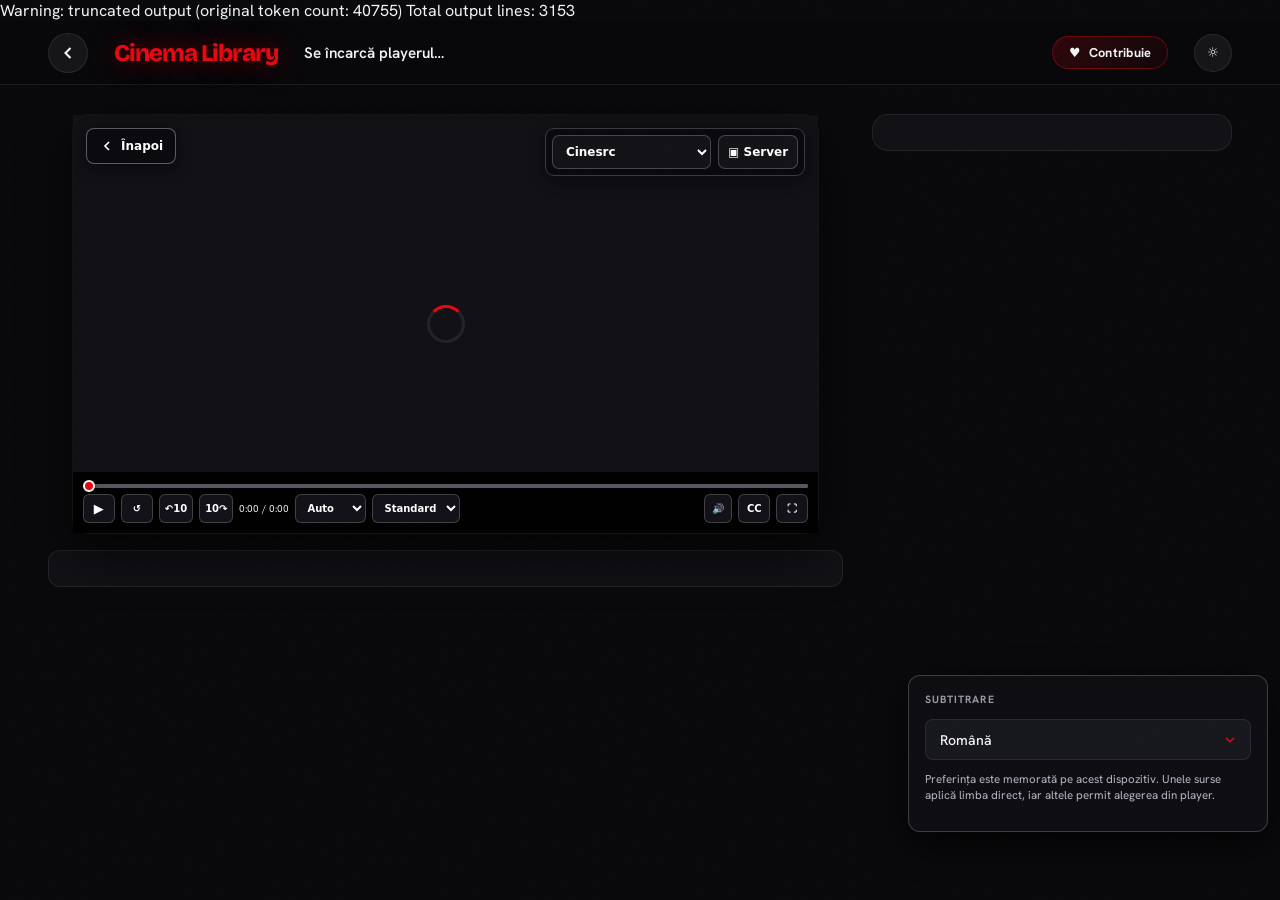
==== commit 3d2f4d3c: "Add TV virtual cursor for external players" ====
--- a/stream/index.html
+++ b/stream/index.html
@@ -1,5 +1,5 @@
-Warning: truncated output (original token count: 40336)
-Total output lines: 3121
+Warning: truncated output (original token count: 40755)
+Total output lines: 3153
 
 <!DOCTYPE html>
 <html lang="en">
@@ -220,6 +220,8 @@
     #player { pointer-events:none; }
     .player-wrap.external-provider #player { pointer-events:auto; }
     .player-wrap.external-provider #player:focus-visible { outline:4px solid var(--accent-h); outline-offset:-4px; }
+    .tv-player-cursor { position:absolute; z-index:20; width:26px; height:26px; margin:-13px 0 0 -13px; border:3px solid #fff; border-radius:50%; background:rgba(229,9,20,.82); box-shadow:0 0 0 3px rgba(229,9,20,.45),0 2px 12px #000; pointer-events:none; display:none; }
+    .tv-player-cursor.visible { display:block; }
     .player-wrap.external-provider .custom-controls,
     .player-wrap.external-provider .player-hit-area { display:none !important; }
     .player-source-controls { position:absolute; top:.85rem; right:.85rem; z-index:14; display:flex; align-items:center; gap:.45rem; padding:.35rem; border:1px solid rgba(255,255,255,.2); border-radius:9px; background:rgba(10,10,14,.9); box-shadow:0 4px 16px rgba(0,0,0,.4); }
@@ -561,6 +563,7 @@
         <div class="player-loading" id="player-loading" role="status" aria-live="polite" aria-label="Se încarcă playerul"><div class="spinner" aria-hidden="true"></div></div>
         <div class="player-error" id="player-error" role="alert" hidden><p id="player-error-text">Redarea a întâmpinat o problemă.</p><button id="player-error-retry" type="button">Reîncearcă</button></div>
         <iframe id="player" title="Player video Cinema Library" allowfullscreen allow="autoplay *; encrypted-media *; picture-in-picture *; fullscreen *; web-share *"></iframe>
+        <div class="tv-player-cursor" id="tv-player-cursor" aria-hidden="true"></div>
         <div class="picture-overlay" id="picture-overlay" aria-hidden="true"></div>
         <button class="player-back-action" id="player-back-action" type="button" title="Înapoi la popup" aria-label="Înapoi la popup"><svg viewBox="0 0 24 24" fill="none" stroke="currentColor" stroke-width="2.5" aria-hidden="true"><path d="m15 18-6-6 6-6"/></svg><span>Înapoi</span></button>
         <div class="player-source-controls" id="player-source-controls" aria-label="Surse video">
@@ -857,7 +860,877 @@
     const controller = new AbortController();
     const relayAbort = () => controller.abort();
     if (options.signal) {
-      if…10336 tokens truncated…ode()) return;
+      if (options.signal.aborted) {
+        const error = new Error('TMDB request cancelled');
+        error.name = 'AbortError';
+        throw error;
+      }
+      options.signal.addEventListener('abort', relayAbort, { once: true });
+    }
+    const timeout = setTimeout(() => controller.abort(), 10000);
+    try {
+      const r = await fetchTmdbWithRetry(`${API_BASE}${localizedPath}`, { headers: HEADERS, signal: controller.signal });
+      if (!r.ok) throw new Error(`TMDB request failed (${r.status})`);
+      const data = await r.json();
+      cache[localizedPath] = { time: Date.now(), data };
+      writeTmdbCache(cache);
+      return data;
+    } catch (error) {
+      if (cached) return cached.data;
+      const message = error.name === 'AbortError' ? 'TMDB nu a răspuns la timp.' : 'Catalogul TMDB nu este disponibil momentan.';
+      toast(message);
+      throw new Error(message);
+    } finally {
+      clearTimeout(timeout);
+      options.signal?.removeEventListener('abort', relayAbort);
+    }
+  })();
+  tmdbInFlight.set(localizedPath, request);
+  try {
+    return await request;
+  } finally {
+    if (tmdbInFlight.get(localizedPath) === request) tmdbInFlight.delete(localizedPath);
+  }
+};
+
+let state = null;          // { type, id, season, episode, server, subtitle, title }
+let tvData = null;         // /tv/{id} details
+let metadataAbortController = null;
+const seasonCache = {};    // cached season episode lists
+let loadedProgressKey = '';
+const LIBRARY_KEYS = { favorites: 'cinemalibrary_favorites', watchLater: 'cinemalibrary_watch_later', history: 'cinemalibrary_history', progress: 'cinemalibrary_progress' };
+const readLibrary = key => { try { const value = JSON.parse(localStorage.getItem(key) || '[]'); return Array.isArray(value) ? value : []; } catch { return []; } };
+const writeLibrary = (key, value) => { try { localStorage.setItem(key, JSON.stringify((Array.isArray(value) ? value : []).slice(0, 30))); return true; } catch { toast('Biblioteca locală nu poate fi salvată în acest browser.'); return false; } };
+const libraryId = item => `${item.media_type || (item.title ? 'movie' : 'tv')}-${item.id}`;
+function progressIdentity(value = state) {
+  if (!value) return '';
+  return `${value.type}-${value.id}-${value.season || 1}-${value.episode || 1}`;
+}
+const attemptedServers = new Set();
+const PROGRESS_KEY = 'cinemalibrary_progress';
+let playerLoadToken = 0;
+let autoNextEpisodeToken = 0;
+let ownPaused = true;
+let ownMuted = false;
+let ownCurrentTime = 0;
+let ownDuration = 0;
+let providerReady = false;
+let subtitleCues = [];
+let subtitleOffset = 0;
+let subtitleCursor = 0;
+let subtitleLastTime = -1;
+let subtitleRenderedTime = -1;
+let subtitleResults = [];
+let selectedSubtitleFileId = null;
+let subtitleAutoToken = 0;
+let subtitleAutoController = null;
+let subtitleRequestController = null;
+let subtitleFallbackTimer = 0;
+let subtitleDisplayTimer = 0;
+let providerTimeSignals = 0;
+let playbackHeartbeatTimer = 0;
+let playbackRecoveryTimer = 0;
+let lastPlaybackSignalAt = 0;
+let playbackRecoveryUsed = false;
+let providerReadyFallbackTimer = 0;
+let playerLoadGuardTimer = 0;
+let subtitleAutoStartTimer = 0;
+let subtitleAutoScheduledToken = 0;
+let providerErrorCount = 0;
+let lastOwnCommandKey = '';
+let lastOwnCommandAt = 0;
+let playerLoadStartedAt = 0;
+let playerControlMetricRecorded = false;
+let playerFrameMetricRecorded = false;
+let remoteFocusMetricRecorded = false;
+// A provider can emit a `play` event while its iframe is initializing.  Keep
+// that separate from an explicit user command so a fetch/restore race cannot
+// start playback before the viewer presses Play/OK.
+let playbackIntent = false;
+let progressSaveTimer = 0;
+let lastProgressSaveAt = 0;
+let controlsPaintAt = 0;
+let controlsPaintTimer = 0;
+let resumePromptShown = false;
+let resumeDecision = null;
+let resumePlayerReady = false;
+let resumeDecisionAppliedToken = 0;
+let watchCheckTimer = 0;
+let watchActivityController = null;
+let watchCheckShown = false;
+const WATCH_CHECK_IDLE_MS = 2 * 60 * 60 * 1000;
+let endRecommendationsShownForToken = 0;
+let recommendationAbortController = null;
+const OWN_QUALITY_KEY = 'cinemalibrary_player_quality_v1';
+const OWN_PICTURE_KEY = 'cinemalibrary_player_picture_v1';
+
+function ownCommand(command, args = []) {
+  if (isExternalProvider()) return false;
+  const key = `${command}:${JSON.stringify(args)}`;
+  const now = performance.now();
+  // Samsung remotes can repeat an OK/Play key before the provider has
+  // reflected the previous state. Deduplicate only identical play/pause
+  // commands; seeking and other distinct commands remain fully responsive.
+  if ((command === 'play' || command === 'pause') && key === lastOwnCommandKey && now - lastOwnCommandAt < 180) return false;
+  lastOwnCommandKey = key;
+  lastOwnCommandAt = now;
+  $('player')?.contentWindow?.postMessage({ type: 'cinesrc:command', command, args }, 'https://cinesrc.st');
+  return true;
+}
+function markPlayerMilestone(name) {
+  if (!playerLoadStartedAt || !performance?.mark) return;
+  const key = `cinema-player-${name}-${playerLoadToken}`;
+  try {
+    performance.mark(key);
+    performance.measure(`cinema-player-${name}`, { start: 'cinema-player-load-start', end: key });
+  } catch {}
+}
+function requestProviderPlay(loadToken = playerLoadToken) {
+  if (loadToken !== playerLoadToken || !providerReady) return false;
+  playbackIntent = true;
+  ownCommand('play');
+  return true;
+}
+function stopPlaybackHeartbeat() {
+  if (playbackHeartbeatTimer) {
+    clearInterval(playbackHeartbeatTimer);
+    playbackHeartbeatTimer = 0;
+  }
+  if (playbackRecoveryTimer) {
+    clearTimeout(playbackRecoveryTimer);
+    playbackRecoveryTimer = 0;
+  }
+}
+function startPlaybackHeartbeat(loadToken) {
+  stopPlaybackHeartbeat();
+  lastPlaybackSignalAt = performance.now();
+  playbackHeartbeatTimer = window.setInterval(() => {
+    if (loadToken !== playerLoadToken || ownPaused || !providerReady) return;
+    const stalledFor = performance.now() - lastPlaybackSignalAt;
+    if (stalledFor < 14000) return;
+    lastPlaybackSignalAt = performance.now();
+    if (!playbackRecoveryUsed) {
+      playbackRecoveryUsed = true;
+      toast('Redarea pare blocată. Reiau conexiunea…');
+      // Repeating play recovers the provider in most TV WebViews while
+      // preserving the current position and avoiding a destructive iframe reload.
+      playbackRecoveryTimer = window.setTimeout(() => {
+        playbackRecoveryTimer = 0;
+        if (loadToken === playerLoadToken && providerReady && !ownPaused) requestProviderPlay(loadToken);
+      }, 350);
+    } else {
+      stopPlaybackHeartbeat();
+      toast('Conexiunea video s-a întrerupt. Apasă Play pentru a reîncerca.');
+    }
+  }, 4000);
+}
+function ownFormatTime(value) {
+  const seconds = Math.max(0, Number(value) || 0);
+  return `${Math.floor(seconds / 60)}:${Math.floor(seconds % 60).toString().padStart(2, '0')}`;
+}
+function updateOwnControls(force = false) {
+  const now = performance.now();
+  if (!force && now - controlsPaintAt < 120) {
+    if (!controlsPaintTimer) controlsPaintTimer = window.setTimeout(() => { controlsPaintTimer = 0; updateOwnControls(true); }, 120);
+    return;
+  }
+  controlsPaintAt = now;
+  const play = $('own-play');
+  const mute = $('own-mute');
+  const timeline = $('own-timeline');
+  const time = $('own-time');
+  if (!play || !mute || !timeline || !time) return;
+  play.textContent = ownPaused ? '▶' : '❚❚';
+  play.setAttribute('aria-label', ownPaused ? 'Redare' : 'Pauză');
+  play.disabled = !providerReady;
+  mute.textContent = ownMuted ? '🔇' : '🔊';
+  timeline.value = ownDuration ? Math.min(100, (ownCurrentTime / ownDuration) * 100) : 0;
+  time.textContent = `${ownFormatTime(ownCurrentTime)} / ${ownFormatTime(ownDuration)}`;
+}
+function seekOwn(seconds) {
+  const next = Math.max(0, Math.min(ownDuration || Infinity, ownCurrentTime + seconds));
+  ownCommand('seek', [next]);
+  showOwnControls();
+}
+function toggleOwnPlayback() {
+  if (!providerReady) return;
+  const shouldPause = !ownPaused;
+  ownPaused = shouldPause;
+  if (shouldPause) {
+    playbackIntent = false;
+    ownCommand('pause');
+  } else {
+    requestProviderPlay(playerLoadToken);
+  }
+  if (shouldPause) {
+    stopSubtitleFallbackClock();
+    stopPlaybackHeartbeat();
+  } else {
+    if (!providerTimeSignals) startSubtitleFallbackClock(playerLoadToken);
+    startPlaybackHeartbeat(playerLoadToken);
+  }
+  updateOwnControls();
+  updateSubtitleDisplay(ownCurrentTime);
+  showOwnControls();
+}
+function showOwnControls() {
+  if (!playerControlMetricRecorded && playerLoadStartedAt) {
+    playerControlMetricRecorded = true;
+    markPlayerMilestone('controls');
+  }
+  const controls = $('custom-controls');
+  const wrap = $('player-wrap');
+  controls?.classList.remove('controls-idle');
+  controls?.classList.remove('tv-hidden');
+  $('player-back-action')?.classList.remove('tv-hidden');
+  $('player-fullscreen')?.classList.remove('tv-hidden');
+  wrap?.classList.remove('controls-idle');
+  clearTimeout(window.__cinemaOwnControlsTimer);
+  window.__cinemaOwnControlsTimer = setTimeout(() => {
+    if (!ownPaused && !document.documentElement.classList.contains('keynav')) {
+      controls?.classList.add('controls-idle');
+      $('player-fullscreen')?.classList.add('tv-hidden');
+    }
+  }, 2000);
+}
+function hidePlayerError() {
+  const panel = $('player-error');
+  if (panel) panel.hidden = true;
+}
+function showPlayerError(message) {
+  const panel = $('player-error');
+  const text = $('player-error-text');
+  if (!panel) return;
+  if (text) text.textContent = message || 'Redarea a întâmpinat o problemă.';
+  panel.hidden = false;
+  document.dispatchEvent(new Event('rioma:focus-player-error'));
+}
+function hideOwnControls() {
+  clearTimeout(window.__cinemaOwnControlsTimer);
+  $('custom-controls')?.classList.add('tv-hidden');
+  $('custom-controls')?.classList.add('controls-idle');
+  $('player-back-action')?.classList.add('tv-hidden');
+  $('player-fullscreen')?.classList.add('tv-hidden');
+}
+function applyOwnPicture(value) {
+  const profiles = {
+    standard: 'none', cinema: 'brightness(1.04) contrast(1.12) saturate(1.08)',
+    bright: 'brightness(1.16) contrast(1.04) saturate(1.02)', contrast: 'brightness(1.02) contrast(1.2) saturate(1.05)',
+    vivid: 'brightness(1.05) contrast(1.08) saturate(1.22)', natural: 'brightness(1.03) contrast(1.03) saturate(.96)',
+    night: 'brightness(.82) contrast(1.08) saturate(.88) sepia(.08)'
+  };
+  const profile = profiles[value] ? value : 'standard';
+  const player = $('player');
+  const wrap = $('player-wrap');
+  // Tizen's WebView can render a filtered cross-origin iframe as a black
+  // surface. Keep the TV player clean; desktop still gets the full effect.
+  const isTizenPlayback = document.body.classList.contains('tv-mode');
+  if (isTizenPlayback) {
+    player.style.filter = 'none';
+    wrap.style.filter = 'none';
+    const overlay = $('picture-overlay');
+    if (overlay) overlay.className = `picture-overlay ${profile === 'standard' ? '' : profile}`;
+  } else if (document.body.classList.contains('embedded')) {
+    player.style.filter = 'none';
+    wrap.style.filter = profiles[profile];
+    $('picture-overlay')?.classList.remove('cinema','bright','contrast','vivid','natural','night');
+  } else {
+    player.style.filter = profiles[profile];
+    wrap.style.filter = 'none';
+    $('picture-overlay')?.classList.remove('cinema','bright','contrast','vivid','natural','night');
+  }
+  $('own-picture').value = profile;
+  localStorage.setItem(OWN_PICTURE_KEY, profile);
+}
+function parseSubtitles(text) {
+  const clean = String(text || '').replace(/^\uFEFF/, '').replace(/\r/g, '');
+  return clean.split(/\n{2,}/).map(block => {
+    const lines = block.trim().split('\n');
+    const index = lines.findIndex(line => line.includes('-->'));
+    if (index < 0) return null;
+    const [start, end] = lines[index].split('-->').map(part => part.trim().split(/\s+/)[0]);
+    const time = value => { const parts = value.replace(',', '.').split(':').map(Number); return parts.length === 3 ? parts[0] * 3600 + parts[1] * 60 + parts[2] : parts[0] * 60 + parts[1]; };
+    return { start: time(start), end: time(end), text: lines.slice(index + 1).join('\n').replace(/<[^>]+>/g, '') };
+  }).filter(item => item && Number.isFinite(item.start) && Number.isFinite(item.end) && item.text)
+    .sort((a, b) => a.start - b.start);
+}
+function updateSubtitleSettings() {
+  const text = $('subtitle-text');
+  const bg = Number($('subtitle-bg')?.value || 78), size = Number($('subtitle-size')?.value || 22), color = $('subtitle-color')?.value || '#fff';
+  if (text) { text.style.backgroundColor = `rgba(0,0,0,${bg / 100})`; text.style.fontSize = `${size}px`; text.style.color = color; }
+  if ($('subtitle-bg-value')) $('subtitle-bg-value').textContent = `${bg}%`;
+  if ($('subtitle-size-value')) $('subtitle-size-value').textContent = `${size}px`;
+  try { localStorage.setItem('cinemalibrary_subtitle_settings', JSON.stringify({ bg, size, color })); } catch {}
+  updateSubtitleDisplay();
+}
+function updateSubtitleDisplay(currentTime = ownCurrentTime) {
+  const layer = $('subtitle-layer'), text = $('subtitle-text');
+  if (!layer || !text) return;
+  if (ownPaused) { subtitleRenderedTime = -1; text.textContent = ''; layer.hidden = true; return; }
+  const time = Number(currentTime) || 0;
+  // Providers may send timeupdate much faster than the subtitle cadence.
+  // Avoid repeating the same textContent/layout work on every message while
+  // keeping a fresh render at least every 80ms for accurate cue changes.
+  if (subtitleRenderedTime >= 0 && Math.abs(time - subtitleRenderedTime) < 0.08) return;
+  subtitleRenderedTime = time;
+  const adjusted = time + subtitleOffset;
+  if (adjusted < subtitleLastTime) subtitleCursor = 0;
+  subtitleLastTime = adjusted;
+  while (subtitleCursor < subtitleCues.length && subtitleCues[subtitleCursor].end < adjusted) subtitleCursor++;
+  const candidate = subtitleCues[subtitleCursor];
+  const cue = candidate && adjusted >= candidate.start && adjusted <= candidate.end ? candidate : null;
+  text.textContent = cue?.text || '';
+  layer.hidden = !cue;
+}
+function stopWatchCheckTimer() {
+  if (watchCheckTimer) { clearTimeout(watchCheckTimer); watchCheckTimer = 0; }
+}
+function armWatchCheckTimer() {
+  stopWatchCheckTimer();
+  if (ownPaused || watchCheckShown) return;
+  watchCheckTimer = window.setTimeout(() => {
+    if (!ownPaused && !watchCheckShown) {
+      watchCheckShown = true;
+      playbackIntent = false;
+      ownCommand('pause');
+      $('watch-check-prompt').hidden = false;
+      showOwnControls();
+      document.dispatchEvent(new CustomEvent('rioma:focus-watch-check'));
+    }
+  }, WATCH_CHECK_IDLE_MS);
+}
+function registerWatchActivity() {
+  if (!watchCheckShown && !ownPaused) armWatchCheckTimer();
+}
+function closeWatchCheck(continueWatching) {
+  watchCheckShown = false;
+  $('watch-check-prompt').hidden = true;
+  if (continueWatching) {
+    ownPaused = false;
+    requestProviderPlay(playerLoadToken);
+    showOwnControls();
+  } else {
+    stopWatchCheckTimer();
+    returnToPopupFromPlayer();
+  }
+}
+function setupWatchCheck() {
+  watchActivityController?.abort();
+  watchActivityController = new AbortController();
+  $('watch-check-continue')?.addEventListener('click', () => closeWatchCheck(true));
+  $('watch-check-stop')?.addEventListener('click', () => closeWatchCheck(false));
+  ['pointermove', 'mousemove', 'mousedown', 'touchstart', 'keydown', 'click'].forEach(eventName =>
+    document.addEventListener(eventName, registerWatchActivity, { passive: eventName !== 'keydown', signal: watchActivityController.signal })
+  );
+}
+function stopSubtitleDisplayLoop() {
+  if (subtitleDisplayTimer) { clearInterval(subtitleDisplayTimer); subtitleDisplayTimer = 0; }
+}
+function startSubtitleDisplayLoop() {
+  stopSubtitleDisplayLoop();
+  subtitleCursor = 0;
+  subtitleLastTime = -1;
+  subtitleRenderedTime = -1;
+  updateSubtitleDisplay(ownCurrentTime);
+  subtitleDisplayTimer = window.setInterval(() => updateSubtitleDisplay(ownCurrentTime), 220);
+}
+function stopSubtitleFallbackClock() {
+  if (subtitleFallbackTimer) { clearInterval(subtitleFallbackTimer); subtitleFallbackTimer = 0; }
+}
+function startSubtitleFallbackClock(loadToken) {
+  stopSubtitleFallbackClock();
+  const startedAt = performance.now();
+  const startTime = ownCurrentTime;
+  subtitleFallbackTimer = window.setInterval(() => {
+    if (loadToken !== playerLoadToken || providerTimeSignals > 0) { stopSubtitleFallbackClock(); return; }
+    ownCurrentTime = startTime + (performance.now() - startedAt) / 1000;
+    updateOwnControls();
+    updateSubtitleDisplay(ownCurrentTime);
+  }, 250);
+}
+function clearOwnSubtitles() {
+  subtitleAutoToken += 1;
+  subtitleAutoController?.abort();
+  subtitleAutoController = null;
+  subtitleRequestController?.abort();
+  subtitleRequestController = null;
+  subtitleCues = [];
+  subtitleOffset = 0;
+  subtitleRenderedTime = -1;
+  stopSubtitleDisplayLoop();
+  $('subtitle-layer').hidden = true;
+  if ($('subtitle-status')) $('subtitle-status').textContent = 'Subtitrarea a fost oprită.';
+}
+function toggleSubtitlePanel() {
+  const panel = $('subtitle-panel');
+  if (!panel) return;
+  panel.hidden = !panel.hidden;
+  showOwnControls();
+  if (!panel.hidden) window.setTimeout(() => document.dispatchEvent(new CustomEvent('rioma:focus-subtitles')), 0);
+}
+async function fetchSubtitle(url, controller) {
+  let timedOut = false;
+  const timeout = window.setTimeout(() => { timedOut = true; controller.abort(); }, 12000);
+  try {
+    return await fetch(url, { signal: controller.signal });
+  } catch (error) {
+    if (timedOut) {
+      const timeoutError = new Error('Serverul de subtitrări nu a răspuns la timp. Apasă din nou pentru a reîncerca.');
+      timeoutError.name = 'SubtitleTimeoutError';
+      throw timeoutError;
+    }
+    throw error;
+  } finally { window.clearTimeout(timeout); }
+}
+function setupSubtitlePanel() {
+  $('subtitle-close')?.addEventListener('click', () => {
+    const panel = $('subtitle-panel');
+    if (!panel) return;
+    panel.hidden = true;
+    showOwnControls();
+    document.dispatchEvent(new Event('rioma:subtitle-closed'));
+  });
+  $('subtitle-search')?.addEventListener('click', async () => {
+    const status = $('subtitle-status'); if (!state) return;
+    // A manual search takes ownership of the subtitle request slot. Abort the
+    // automatic Romanian lookup so the TV WebView does not fetch both paths.
+    subtitleAutoToken += 1;
+    subtitleAutoController?.abort();
+    subtitleAutoController = null;
+    subtitleRequestController?.abort();
+    const controller = new AbortController();
+    subtitleRequestController = controller;
+    status.textContent = 'Se caută subtitrări online…';
+    try {
+      const params = new URLSearchParams({ tmdb_id: state.id, type: state.type, season: String(state.season || 1), episode: String(state.episode || 1), languages: $('subtitle-language').value });
+      const response = await fetchSubtitle(subtitleApiUrl(`/api/subtitles/search?${params}`), controller); const payload = await response.json();
+      if (!response.ok) throw new Error(payload.error || 'Căutarea online nu este disponibilă pe acest server.');
+      subtitleResults = (payload.data || []).flatMap(item => (item.attributes?.files || []).map(file => ({ id:file.file_id, language:item.attributes.language, release:item.attributes.release || 'Subtitrare', downloads:item.attributes.download_count || 0 })));
+      $('subtitle-results').innerHTML = subtitleResults.map((item, i) => `<option value="${i}">${esc(item.language.toUpperCase())} · ${esc(item.release)} · ${it…755 tokens truncated…itleAutoController?.abort();
+  const controller = new AbortController();
+  subtitleAutoController = controller;
+  const cacheKey = `cinemalibrary_subtitle_${state.type}_${state.id}_${state.season || 1}_${state.episode || 1}_ro`;
+  let cachedContent = '';
+  try { cachedContent = localStorage.getItem(cacheKey) || ''; } catch {}
+  try {
+    const status = $('subtitle-status');
+    if (status) status.textContent = 'Se caută automat subtitrarea în română…';
+    const params = new URLSearchParams({ tmdb_id: state.id, type: state.type, season: String(state.season || 1), episode: String(state.episode || 1), languages: 'ro' });
+    const searchResponse = await fetchSubtitle(subtitleApiUrl(`/api/subtitles/search?${params}`), controller);
+    const searchText = await searchResponse.text();
+    let searchPayload = {};
+    try { searchPayload = JSON.parse(searchText); } catch { throw new Error('Româna este solicitată automat de sursa Rioma. Căutarea suplimentară online necesită un backend securizat.'); }
+    if (!searchResponse.ok) throw new Error(searchPayload.error || 'Căutarea online nu este disponibilă.');
+    subtitleResults = (searchPayload.data || []).flatMap(item => (item.attributes?.files || []).map(file => ({ id:file.file_id, language:item.attributes.language, release:item.attributes.release || 'Subtitrare', downloads:item.attributes.download_count || 0 })));
+    selectedSubtitleFileId = subtitleResults[0]?.id || null;
+    if (!selectedSubtitleFileId) { if (status) status.textContent = 'Nu am găsit automat subtitrare în română pentru acest titlu.'; return; }
+    // Never trust a stale/partial subtitle cache entry. If it cannot be
+    // parsed into cues, fetch fresh content instead of silently showing none.
+    if (cachedContent && !parseSubtitles(cachedContent).length) cachedContent = '';
+    const content = cachedContent || await (async () => {
+      const contentResponse = await fetchSubtitle(subtitleApiUrl(`/api/subtitles/content?file_id=${encodeURIComponent(selectedSubtitleFileId)}`), controller);
+      if (!contentResponse.ok) throw new Error('Subtitrarea nu a putut fi descărcată.');
+      return contentResponse.text();
+    })();
+    if (token !== subtitleAutoToken || loadToken !== playerLoadToken) return;
+    subtitleCues = parseSubtitles(content);
+    if (!subtitleCues.length) throw new Error('Fișierul de subtitrare nu conține replici valide. Apasă din nou pentru a reîncerca.');
+    subtitleOffset = 0;
+    try { localStorage.setItem(cacheKey, content); } catch {}
+    startSubtitleDisplayLoop();
+    if (status) status.textContent = `Subtitrarea română a fost încărcată automat (${subtitleCues.length} replici).`;
+  } catch (error) {
+    if (error.name === 'AbortError') return;
+    if (token === subtitleAutoToken && loadToken === playerLoadToken && $('subtitle-status')) $('subtitle-status').textContent = error.message || 'Româna este solicitată automat de sursa Rioma.';
+  } finally {
+    if (subtitleAutoController === controller) subtitleAutoController = null;
+  }
+}
+function toggleVolumeControl() {
+  const controls = $('custom-controls');
+  const button = $('own-mute');
+  if (!controls || !button) return;
+  const open = controls.classList.toggle('volume-open');
+  button.setAttribute('aria-expanded', String(open));
+  button.setAttribute('title', open ? 'Ascunde volumul' : 'Arată volumul');
+  showOwnControls();
+  document.dispatchEvent(new CustomEvent(open ? 'rioma:volume-opened' : 'rioma:volume-closed'));
+}
+function setupOwnControls() {
+  $('own-play').addEventListener('click', toggleOwnPlayback);
+  $('own-restart').addEventListener('click', () => ownCommand('seek', [0]));
+  $('own-back10').addEventListener('click', () => seekOwn(-10));
+  $('own-forward10').addEventListener('click', () => seekOwn(10));
+  $('own-mute').addEventListener('click', toggleVolumeControl);
+  $('own-volume').addEventListener('input', event => ownCommand('setVolume', [Number(event.target.value)]));
+  $('own-timeline').addEventListener('input', event => {
+    if (ownDuration) ownCommand('seek', [(Number(event.target.value) / 100) * ownDuration]);
+  });
+  $('own-quality').addEventListener('change', event => {
+    const quality = event.target.value;
+    localStorage.setItem(OWN_QUALITY_KEY, quality);
+    ownCommand('setQuality', [quality]);
+    toast(quality === 'auto' ? 'Claritatea este setată pe Auto.' : `S-a solicitat claritatea ${quality}, dacă este disponibilă.`);
+  });
+  $('own-picture').addEventListener('change', event => applyOwnPicture(event.target.value));
+  $('own-captions').addEventListener('click', () => {
+    toggleSubtitlePanel();
+  });
+  $('own-server')?.addEventListener('click', openCinesrcServerPicker);
+  $('own-provider')?.addEventListener('change', event => {
+    const next = Number(event.target.value);
+    if (!serverUrlResolvers[next] || !state || next === state.server) return;
+    state.server = next;
+    try { localStorage.setItem(PROVIDER_KEY, String(next)); localStorage.setItem(STORAGE_KEY, String(next)); } catch {}
+    attemptedServers.clear();
+    loadPlayer();
+    updateTitleBar();
+    toast(`Player selectat: ${SERVERS.find(item => item.id === next)?.name || next}`);
+  });
+  $('own-fullscreen').addEventListener('click', togglePlayerFullscreen);
+  try {
+    const quality = localStorage.getItem(OWN_QUALITY_KEY);
+    if (quality) $('own-quality').value = quality;
+    const picture = localStorage.getItem(OWN_PICTURE_KEY);
+    applyOwnPicture(picture || 'standard');
+  } catch { applyOwnPicture('standard'); }
+  updateOwnControls();
+}
+function openCinesrcServerPicker() {
+  if (!state) return;
+  if (cinesrcServerPickerOpen) {
+    closeCinesrcServerPicker();
+    return;
+  }
+  cinesrcServerPickerOpen = true;
+  $('player-hit-area')?.classList.add('server-picker-open');
+  $('own-server')?.setAttribute('aria-expanded', 'true');
+  loadPlayer();
+  toast('Selectează serverul din meniul Cinesrc.');
+}
+function closeCinesrcServerPicker(sourceId) {
+  if (sourceId) {
+    try { localStorage.setItem('cinemalibrary_cinesrc_lastserver_v1', String(sourceId)); } catch {}
+  }
+  if (!cinesrcServerPickerOpen) return;
+  cinesrcServerPickerOpen = false;
+  $('player-hit-area')?.classList.remove('server-picker-open');
+  $('own-server')?.setAttribute('aria-expanded', 'false');
+  loadPlayer();
+  toast(sourceId ? `Server Cinesrc selectat: ${sourceId}` : 'Selectorul de servere a fost închis.');
+}
+
+/* ─── PARAMS ─── */
+function readParams() {
+  const p = new URLSearchParams(location.search);
+  const type = p.get('type');
+  const id = p.get('id');
+  if (!id || (type !== 'movie' && type !== 'tv')) return null;
+
+  let server = parseInt(p.get('server'), 10);
+  if (!server || !serverUrlResolvers[server]) server = parseInt(localStorage.getItem(PROVIDER_KEY), 10);
+  if (!server || !serverUrlResolvers[server]) {
+    const saved = parseInt(localStorage.getItem(STORAGE_KEY), 10);
+    server = (saved && serverUrlResolvers[saved]) ? saved : 3;
+  }
+
+  const out = { type, id, server };
+  out.subtitle = ['ro', 'en', 'auto'].includes(p.get('sub'))
+    ? p.get('sub')
+    : (localStorage.getItem(SUBTITLE_KEY) || 'ro');
+  try {
+    const progress = JSON.parse(localStorage.getItem(PROGRESS_KEY) || '[]');
+    const key = `${type}-${id}`;
+    const saved = progress.find(x => `${x.media_type || (x.title ? 'movie' : 'tv')}-${x.id}` === key);
+    out.resumeAt = Number(saved?.progressSeconds) || 0;
+  } catch { out.resumeAt = 0; }
+  if (type === 'tv') {
+    out.season  = parseInt(p.get('s'), 10) || 1;
+    out.episode = parseInt(p.get('e'), 10) || 1;
+  }
+  return out;
+}
+
+function syncUrl() {
+  const p = new URLSearchParams();
+  p.set('type', state.type);
+  p.set('id', state.id);
+  if (state.type === 'tv') { p.set('s', state.season); p.set('e', state.episode); }
+  p.set('server', state.server);
+  p.set('sub', state.subtitle);
+  if (isTvClient) p.set('tv', '1');
+  history.replaceState(null, '', `${location.pathname}?${p.toString()}`);
+}
+
+/* ─── PLAYER ─── */
+function loadPlayer() {
+  $('player-hit-area')?.classList.toggle('server-picker-open', cinesrcServerPickerOpen);
+  $('own-server')?.setAttribute('aria-expanded', String(cinesrcServerPickerOpen));
+  const nextProgressKey = progressIdentity();
+  // Preserve the current position only while the loaded title/episode is
+  // unchanged. Episode changes save the old key before mutating state.
+  if (loadedProgressKey && loadedProgressKey === nextProgressKey) persistCurrentPlayback();
+  loadedProgressKey = nextProgressKey;
+  attemptedServers.add(state.server);
+  subtitleAutoToken += 1;
+  subtitleAutoController?.abort();
+  subtitleAutoController = null;
+  subtitleRequestController?.abort();
+  subtitleRequestController = null;
+  recommendationAbortController?.abort();
+  recommendationAbortController = null;
+  stopSubtitleDisplayLoop();
+  subtitleCues = [];
+  $('subtitle-layer').hidden = true;
+  autoNextEpisodeToken += 1;
+  endRecommendationsShownForToken = 0;
+  const inlineNext = $('next-episode-action');
+  if (inlineNext) inlineNext.hidden = true;
+  const recommendationPanel = $('end-recommendations');
+  if (recommendationPanel) recommendationPanel.hidden = true;
+  const serverId = state.server;
+  const loadToken = ++playerLoadToken;
+  playerLoadStartedAt = performance.now();
+  playerControlMetricRecorded = false;
+  playerFrameMetricRecorded = false;
+  remoteFocusMetricRecorded = false;
+  try { performance.mark('cinema-player-load-start'); } catch {}
+  providerReady = false;
+  providerErrorCount = 0;
+  clearTimeout(playerLoadGuardTimer);
+  playerLoadGuardTimer = 0;
+  clearTimeout(providerReadyFallbackTimer);
+  providerReadyFallbackTimer = 0;
+  clearTimeout(subtitleAutoStartTimer);
+  subtitleAutoStartTimer = 0;
+  subtitleAutoScheduledToken = 0;
+  resumePlayerReady = false;
+  resumeDecisionAppliedToken = 0;
+  const src = serverUrlResolvers[state.server](state);
+  $('player-wrap')?.classList.toggle('external-provider', isExternalProvider());
+  const providerSelect = $('own-provider');
+  if (providerSelect) providerSelect.value = String(state.server);
+  $('own-server')?.toggleAttribute('hidden', isExternalProvider());
+  const loader = $('player-loading');
+  hidePlayerError();
+  loader.classList.remove('hide');
+  loader.removeAttribute('aria-hidden');
+
+  // Recreate the iframe on every load so the Permissions Policy
+  // (allow="fullscreen; ...") is re-applied for the new origin.
+  // Navigating an existing iframe via contentWindow.location drops the
+  // fullscreen delegation for cross-origin servers, which is why fullscreen
+  // only worked for the first source before.
+  const old = $('player');
+  const frame = document.createElement('iframe');
+  frame.id = 'player';
+  frame.allowFullscreen = true;
+  frame.loading = 'eager';
+  frame.setAttribute('fetchpriority', 'high');
+  // Use "*" so the fullscreen permission cascades to nested cross-origin
+  // The Cinema Player may load the media layer inside a nested iframe.
+  frame.setAttribute('allow', 'autoplay *; encrypted-media *; picture-in-picture *; fullscreen *; web-share *');
+  frame.referrerPolicy = 'origin';
+  let settled = false;
+  const fail = () => {
+    if (settled || loadToken !== playerLoadToken) return;
+    settled = true;
+    handlePlayerFailure(serverId);
+  };
+  frame.onload = () => {
+    if (loadToken !== playerLoadToken) return;
+    settled = true;
+    updateServerStatus(serverId, 'online');
+    if (isExternalProvider()) {
+      providerReady = true;
+      clearTimeout(providerReadyFallbackTimer);
+      loader.classList.add('hide');
+      loader.setAttribute('aria-hidden', 'true');
+      updateOwnControls(true);
+      return;
+    }
+    // Some WebViews receive the provider's ready postMessage late. Show the
+    // shell controls after a short grace period, but do not mark the media
+    // ready: Play must remain disabled until the provider confirms ready.
+    clearTimeout(providerReadyFallbackTimer);
+    providerReadyFallbackTimer = window.setTimeout(() => {
+      if (loadToken !== playerLoadToken || providerReady) return;
+      updateOwnControls(true);
+      showOwnControls();
+    }, 1800);
+  };
+  frame.onerror = fail;
+  // Use replace so iframe loads don't pollute the browser history stack
+  frame.src = src;
+  // Stop the previous cross-origin document before replacing it. Samsung's
+  // WebView can otherwise keep the old provider's network/media pipeline
+  // alive for a while, causing periodic freezes when switching servers or
+  // episodes even though the old iframe is no longer visible.
+  if (old) {
+    old.onload = null;
+    old.onerror = null;
+    try { old.src = 'about:blank'; } catch {}
+    old.replaceWith(frame);
+  } else {
+    $('player-wrap')?.appendChild(frame);
+  }
+  ownPaused = true;
+  playbackIntent = false;
+  // The resume choice is displayed before this iframe is created. Preserve
+  // it while the provider loads and apply it only after the provider is ready.
+  if (!hasResumeAvailable()) {
+    resumePromptShown = false;
+    resumeDecision = null;
+  }
+  watchCheckShown = false;
+  stopWatchCheckTimer();
+  $('watch-check-prompt').hidden = true;
+  providerTimeSignals = 0;
+  playbackRecoveryUsed = false;
+  stopPlaybackHeartbeat();
+  lastPlaybackSignalAt = 0;
+  stopSubtitleFallbackClock();
+  ownMuted = false;
+  ownCurrentTime = 0;
+  ownDuration = 0;
+  updateOwnControls();
+  applyEnhancer();
+  applyOwnPicture(localStorage.getItem(OWN_PICTURE_KEY) || 'standard');
+  showOwnControls();
+  // The previous provider shell is gone at this point. Re-anchor an active
+  // TV navigator to a current player control instead of leaving focus on the
+  // old iframe/control tree during a server or episode switch.
+  document.dispatchEvent(new Event('rioma:player-reloaded'));
+  playerLoadGuardTimer = window.setTimeout(() => {
+    playerLoadGuardTimer = 0;
+    if (loadToken !== playerLoadToken || settled) return;
+    loader.classList.add('hide');
+    loader.setAttribute('aria-hidden', 'true');
+    // Do not replace a slow cross-origin player automatically. Some providers
+    // keep the iframe loading while their consent/ad layer initializes; show
+    // an actionable retry instead of leaving the TV WebView on a black surface.
+    showPlayerError('Sursa video nu a răspuns la timp.');
+  }, 12000);
+  syncUrl();
+  savePlaybackProgress();
+  if (state.title) updateTitleBar();
+}
+
+function scheduleAutomaticSubtitleLoad(loadToken) {
+  if (loadToken !== playerLoadToken || subtitleAutoScheduledToken === loadToken) return;
+  subtitleAutoScheduledToken = loadToken;
+  clearTimeout(subtitleAutoStartTimer);
+  // Let the provider finish its first media request before the subtitle API
+  // starts its own request. This is especially important on TV WebViews.
+  subtitleAutoStartTimer = window.setTimeout(() => {
+    subtitleAutoStartTimer = 0;
+    if (loadToken === playerLoadToken) autoLoadRomanianSubtitle(loadToken);
+  }, 120);
+}
+
+function hasResumeAvailable() {
+  return false;
+}
+
+function prepareResumeChoice() {
+  // Resume prompts are intentionally disabled. Progress is still saved for
+  // the library history, but playback starts without an interruption.
+  return;
+}
+
+function applyResumeDecision() {
+  if (!resumePlayerReady || !resumeDecision || resumeDecisionAppliedToken === playerLoadToken) return;
+  resumeDecisionAppliedToken = playerLoadToken;
+  if (resumeDecision === 'continue') {
+    ownCommand('seek', [Math.floor(state.resumeAt)]);
+    ownPaused = false;
+    requestProviderPlay(playerLoadToken);
+  } else {
+    ownCommand('seek', [0]);
+    ownPaused = false;
+    requestProviderPlay(playerLoadToken);
+  }
+}
+
+function savePlaybackProgress() {
+  if (!state?.title) return;
+  try {
+    const item = state.media || {};
+    const entry = {
+      id: state.id, media_type: state.type,
+      title: item.title || state.title, name: item.name || state.title,
+      poster_path: item.poster_path || null, backdrop_path: item.backdrop_path || null,
+      release_date: item.release_date || '', first_air_date: item.first_air_date || '',
+      vote_average: item.vote_average || 0, genre_ids: item.genre_ids || [],
+      ...(state.type === 'tv' ? { season: state.season, episode: state.episode } : {}),
+      progressSeconds: Math.max(0, Math.floor(Number(state.resumeAt) || 0)),
+      updatedAt: Date.now()
+    };
+    const key = `${state.type}-${state.id}`;
+    let previous = [];
+    try {
+      const parsed = JSON.parse(localStorage.getItem(PROGRESS_KEY) || '[]');
+      previous = Array.isArray(parsed) ? parsed : [];
+    } catch {}
+    const saved = previous.filter(x => `${x.media_type || (x.title ? 'movie' : 'tv')}-${x.id}` !== key);
+    localStorage.setItem(PROGRESS_KEY, JSON.stringify([entry, ...saved].slice(0, 30)));
+
+    // Keep a durable recent-history entry as soon as the title is opened.
+    // This survives leaving the TV app and is separate from the resume point.
+    const historyItem = libraryItemFromState();
+    const history = readLibrary(LIBRARY_KEYS.history)
+      .filter(x => libraryId(x) !== key);
+    writeLibrary(LIBRARY_KEYS.history, [historyItem, ...history]);
+  } catch {}
+}
+
+function schedulePlaybackProgressSave() {
+  const now = performance.now();
+  if (now - lastProgressSaveAt >= 5000) {
+    lastProgressSaveAt = now;
+    savePlaybackProgress();
+    return;
+  }
+  if (progressSaveTimer) return;
+  progressSaveTimer = window.setTimeout(() => {
+    progressSaveTimer = 0;
+    lastProgressSaveAt = performance.now();
+    savePlaybackProgress();
+  }, Math.max(250, 5000 - (now - lastProgressSaveAt)));
+}
+
+function clearPlaybackProgress() {
+  try {
+    const key = `${state.type}-${state.id}`;
+    const saved = JSON.parse(localStorage.getItem(PROGRESS_KEY) || '[]')
+      .filter(x => `${x.media_type || (x.title ? 'movie' : 'tv')}-${x.id}` !== key);
+    localStorage.setItem(PROGRESS_KEY, JSON.stringify(saved));
+  } catch {}
+}
+
+function recommendationUrl(item) {
+  const params = new URLSearchParams({
+    type: item.media_type,
+    id: String(item.id),
+    server: String(state?.server || 3),
+    sub: state?.subtitle || 'ro'
+  });
+  if (item.media_type === 'tv') {
+    params.set('s', '1');
+    params.set('e', '1');
+  }
+  if (isTvClient) params.set('tv', '1');
+  if (document.body.classList.contains('embedded')) params.set('embedded', '1');
+  return `${location.pathname}?${params.toString()}`;
+}
+
+async function showEndRecommendations() {
+  const panel = $('end-recommendations');
+  const grid = $('end-recommendation-grid');
+  if (!panel || !grid || !state?.media || endRecommendationsShownForToken === playerLoadToken) return;
+  // Recommendations are meaningful for films and, only when TMDB gives us
+  // reliable season metadata, for the final episode of the final season.
+  if (state.type === 'tv' && !isFinalTvEpisode()) return;
   const recommendationToken = playerLoadToken;
   const recommendationKey = progressIdentity();
   endRecommendationsShownForToken = recommendationToken;
@@ -1724,13 +2597,42 @@
     return true;
   }
 
+  let tvCursorX = 50;
+  let tvCursorY = 50;
+  function renderTvCursor() {
+    const cursor = $('tv-player-cursor');
+    if (!cursor) return;
+    cursor.style.left = `${tvCursorX}%`;
+    cursor.style.top = `${tvCursorY}%`;
+    cursor.classList.add('visible');
+  }
+  function moveTvCursor(key) {
+    const step = 8;
+    if (key === 'ArrowLeft') tvCursorX = Math.max(2, tvCursorX - step);
+    if (key === 'ArrowRight') tvCursorX = Math.min(98, tvCursorX + step);
+    if (key === 'ArrowUp') tvCursorY = Math.max(2, tvCursorY - step);
+    if (key === 'ArrowDown') tvCursorY = Math.min(98, tvCursorY + step);
+    renderTvCursor();
+  }
+  function activateTvCursor() {
+    const externalFrame = $('player');
+    if (!externalFrame) return;
+    try { externalFrame.focus({ preventScroll: true }); } catch { externalFrame.focus(); }
+    try { externalFrame.contentWindow?.focus(); } catch {}
+    // Providers that implement the optional cursor relay can activate the
+    // exact point selected by the TV remote. The native focus fallback above
+    // remains active for providers that expose keyboard controls directly.
+    try { externalFrame.contentWindow?.postMessage({ type: 'cinema:cursor-activate', x: tvCursorX, y: tvCursorY }, '*'); } catch {}
+    try { externalFrame.click(); } catch {}
+  }
   function handleRemoteKey(key) {
     if (!key) return;
     // External providers own the controls inside their cross-origin iframe.
     // Move the real focus into that iframe first so Tizen can route the next
     // remote action to the provider instead of keeping focus on our wrapper.
     const externalFrame = $('player');
-    if (externalFrame && isExternalProvider() && ['ArrowLeft', 'ArrowRight', 'ArrowUp', 'ArrowDown', 'Enter', 'MediaPlayPause', 'MediaPlay', 'MediaPause', 'MediaStop', 'MediaFastForward', 'MediaRewind'].includes(key)) {
+    if (externalFrame && isExternalProvider() && ['ArrowLeft', 'ArrowRight', 'ArrowUp', 'ArrowDown', 'Enter'].includes(key)) {
+      if (key === 'Enter') activateTvCursor(); else moveTvCursor(key);
       try { externalFrame.focus({ preventScroll: true }); } catch { externalFrame.focus(); }
       try { externalFrame.contentWindow?.focus(); } catch {}
       externalFrame.classList.add('tv-external-focus');
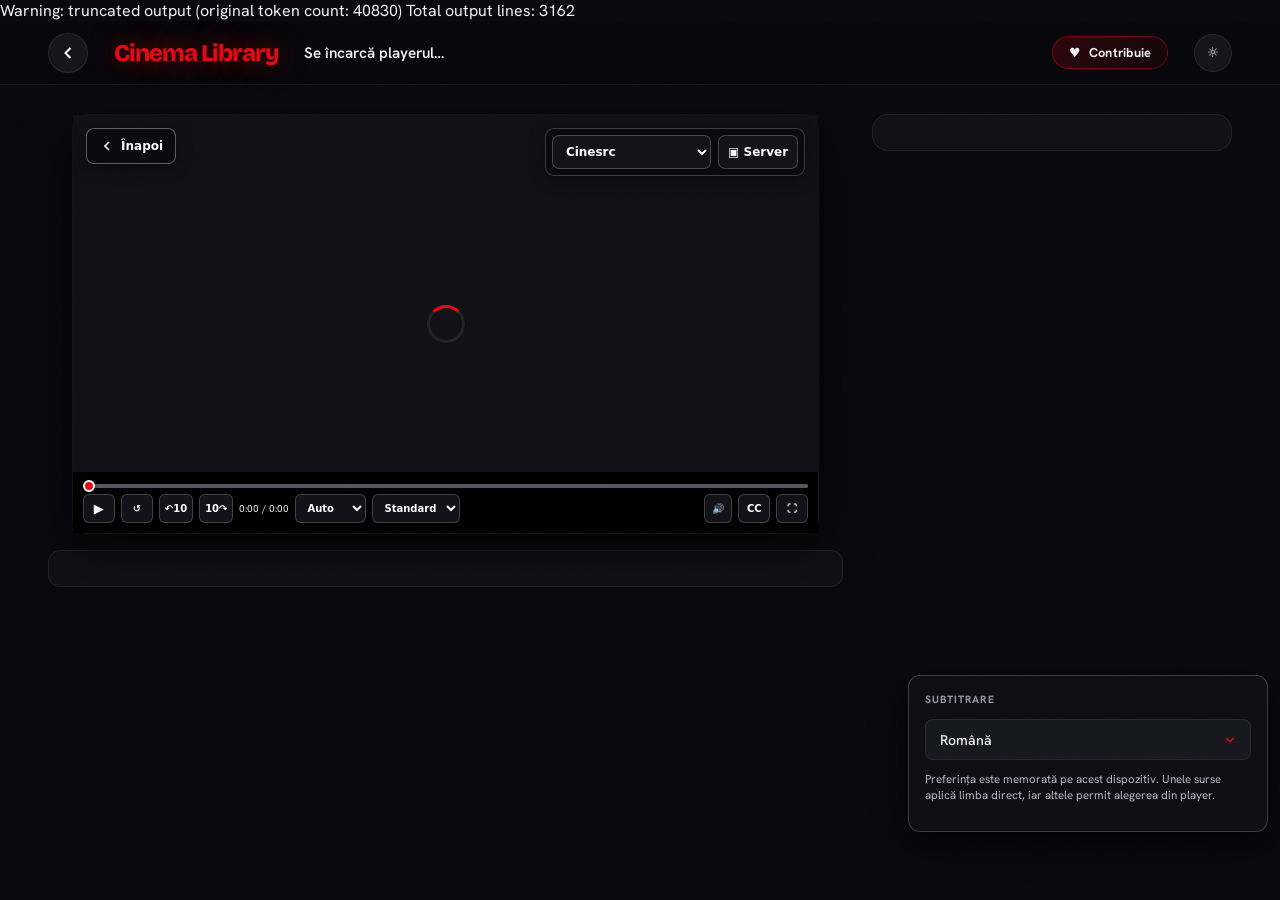
==== commit a0750da4: "Show external player cursor on TV focus" ====
--- a/stream/index.html
+++ b/stream/index.html
@@ -1,5 +1,5 @@
-Warning: truncated output (original token count: 40755)
-Total output lines: 3153
+Warning: truncated output (original token count: 40830)
+Total output lines: 3162
 
 <!DOCTYPE html>
 <html lang="en">
@@ -1306,12 +1306,7 @@
       const response = await fetchSubtitle(subtitleApiUrl(`/api/subtitles/search?${params}`), controller); const payload = await response.json();
       if (!response.ok) throw new Error(payload.error || 'Căutarea online nu este disponibilă pe acest server.');
       subtitleResults = (payload.data || []).flatMap(item => (item.attributes?.files || []).map(file => ({ id:file.file_id, language:item.attributes.language, release:item.attributes.release || 'Subtitrare', downloads:item.attributes.download_count || 0 })));
-      $('subtitle-results').innerHTML = subtitleResults.map((item, i) => `<option value="${i}">${esc(item.language.toUpperCase())} · ${esc(item.release)} · ${it…755 tokens truncated…itleAutoController?.abort();
-  const controller = new AbortController();
-  subtitleAutoController = controller;
-  const cacheKey = `cinemalibrary_subtitle_${state.type}_${state.id}_${state.season || 1}_${state.episode || 1}_ro`;
-  let cachedContent = '';
-  try { cachedContent = localStorage.getItem(cacheKey) || ''; } catch {}
+      $('subtitle-results').innerHTML = subtitleResults.map((item, i) => `<option value="${i}">${esc(item.language.toUpperCase())} · ${esc(item.release)} · ${it…830 tokens truncated…acheKey) || ''; } catch {}
   try {
     const status = $('subtitle-status');
     if (status) status.textContent = 'Se caută automat subtitrarea în română…';
@@ -1573,6 +1568,15 @@
     old.replaceWith(frame);
   } else {
     $('player-wrap')?.appendChild(frame);
+  }
+  if (isExternalProvider()) {
+    // Show the virtual TV cursor immediately for external providers, even
+    // before the first remote key arrives, so the focused player is obvious.
+    tvCursorX = 50;
+    tvCursorY = 50;
+    frame.tabIndex = 0;
+    renderTvCursor();
+    setFocus(frame, false);
   }
   ownPaused = true;
   playbackIntent = false;
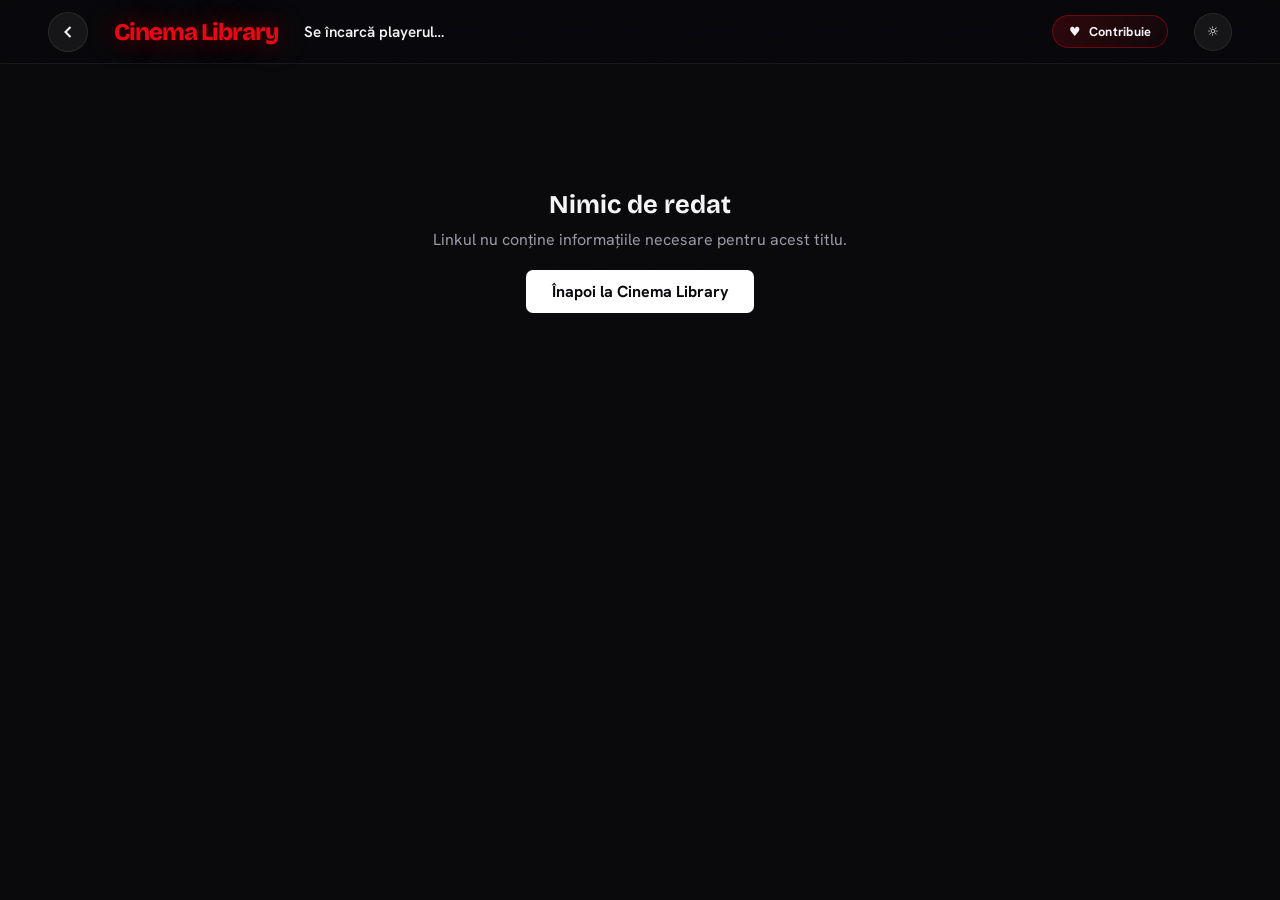
==== commit 1288584e: "Remove virtual red player cursor" ====
--- a/stream/index.html
+++ b/stream/index.html
@@ -1,6 +1,3 @@
-Warning: truncated output (original token count: 40830)
-Total output lines: 3162
-
 <!DOCTYPE html>
 <html lang="en">
 <head>
@@ -220,8 +217,6 @@
     #player { pointer-events:none; }
     .player-wrap.external-provider #player { pointer-events:auto; }
     .player-wrap.external-provider #player:focus-visible { outline:4px solid var(--accent-h); outline-offset:-4px; }
-    .tv-player-cursor { position:absolute; z-index:20; width:26px; height:26px; margin:-13px 0 0 -13px; border:3px solid #fff; border-radius:50%; background:rgba(229,9,20,.82); box-shadow:0 0 0 3px rgba(229,9,20,.45),0 2px 12px #000; pointer-events:none; display:none; }
-    .tv-player-cursor.visible { display:block; }
     .player-wrap.external-provider .custom-controls,
     .player-wrap.external-provider .player-hit-area { display:none !important; }
     .player-source-controls { position:absolute; top:.85rem; right:.85rem; z-index:14; display:flex; align-items:center; gap:.45rem; padding:.35rem; border:1px solid rgba(255,255,255,.2); border-radius:9px; background:rgba(10,10,14,.9); box-shadow:0 4px 16px rgba(0,0,0,.4); }
@@ -563,7 +558,6 @@
         <div class="player-loading" id="player-loading" role="status" aria-live="polite" aria-label="Se încarcă playerul"><div class="spinner" aria-hidden="true"></div></div>
         <div class="player-error" id="player-error" role="alert" hidden><p id="player-error-text">Redarea a întâmpinat o problemă.</p><button id="player-error-retry" type="button">Reîncearcă</button></div>
         <iframe id="player" title="Player video Cinema Library" allowfullscreen allow="autoplay *; encrypted-media *; picture-in-picture *; fullscreen *; web-share *"></iframe>
-        <div class="tv-player-cursor" id="tv-player-cursor" aria-hidden="true"></div>
         <div class="picture-overlay" id="picture-overlay" aria-hidden="true"></div>
         <button class="player-back-action" id="player-back-action" type="button" title="Înapoi la popup" aria-label="Înapoi la popup"><svg viewBox="0 0 24 24" fill="none" stroke="currentColor" stroke-width="2.5" aria-hidden="true"><path d="m15 18-6-6 6-6"/></svg><span>Înapoi</span></button>
         <div class="player-source-controls" id="player-source-controls" aria-label="Surse video">
@@ -1306,7 +1300,42 @@
       const response = await fetchSubtitle(subtitleApiUrl(`/api/subtitles/search?${params}`), controller); const payload = await response.json();
       if (!response.ok) throw new Error(payload.error || 'Căutarea online nu este disponibilă pe acest server.');
       subtitleResults = (payload.data || []).flatMap(item => (item.attributes?.files || []).map(file => ({ id:file.file_id, language:item.attributes.language, release:item.attributes.release || 'Subtitrare', downloads:item.attributes.download_count || 0 })));
-      $('subtitle-results').innerHTML = subtitleResults.map((item, i) => `<option value="${i}">${esc(item.language.toUpperCase())} · ${esc(item.release)} · ${it…830 tokens truncated…acheKey) || ''; } catch {}
+      $('subtitle-results').innerHTML = subtitleResults.map((item, i) => `<option value="${i}">${esc(item.language.toUpperCase())} · ${esc(item.release)} · ${item.downloads} descărcări</option>`).join('');
+      $('subtitle-results').hidden = !subtitleResults.length; $('subtitle-load').hidden = !subtitleResults.length; selectedSubtitleFileId = subtitleResults[0]?.id || null;
+      status.textContent = subtitleResults.length ? `${subtitleResults.length} rezultate găsite.` : 'Nu am găsit subtitrări.';
+    } catch (error) { if (error.name !== 'AbortError') status.textContent = error.message || 'Căutarea online a eșuat.'; }
+    finally { if (subtitleRequestController === controller) subtitleRequestController = null; }
+  });
+  $('subtitle-results')?.addEventListener('change', event => { selectedSubtitleFileId = subtitleResults[Number(event.target.value)]?.id || null; });
+  $('subtitle-load')?.addEventListener('click', async () => {
+    if (!selectedSubtitleFileId) return; const status = $('subtitle-status'); status.textContent = 'Se descarcă subtitrarea…';
+    subtitleAutoToken += 1;
+    subtitleAutoController?.abort();
+    subtitleAutoController = null;
+    subtitleRequestController?.abort();
+    const controller = new AbortController();
+    subtitleRequestController = controller;
+    try { const response = await fetchSubtitle(subtitleApiUrl(`/api/subtitles/content?file_id=${encodeURIComponent(selectedSubtitleFileId)}`), controller); if (!response.ok) throw new Error('Descărcarea subtitrării a eșuat.'); subtitleCues = parseSubtitles(await response.text()); subtitleOffset = 0; status.textContent = `Subtitrarea a fost încărcată (${subtitleCues.length} replici).`; startSubtitleDisplayLoop(); }
+    catch (error) { if (error.name !== 'AbortError') status.textContent = error.message || 'Subtitrarea nu a putut fi încărcată.'; }
+    finally { if (subtitleRequestController === controller) subtitleRequestController = null; }
+  });
+  $('subtitle-file')?.addEventListener('change', async event => { const file = event.target.files?.[0]; if (!file) return; subtitleCues = parseSubtitles(await file.text()); subtitleOffset = 0; $('subtitle-status').textContent = `${file.name} a fost încărcat.`; startSubtitleDisplayLoop(); });
+  $('subtitle-clear')?.addEventListener('click', clearOwnSubtitles);
+  $('subtitle-minus')?.addEventListener('click', () => { subtitleOffset -= .5; updateSubtitleDisplay(); });
+  $('subtitle-plus')?.addEventListener('click', () => { subtitleOffset += .5; updateSubtitleDisplay(); });
+  ['subtitle-bg','subtitle-size','subtitle-color'].forEach(id => { $(id)?.addEventListener('input', updateSubtitleSettings); $(id)?.addEventListener('change', updateSubtitleSettings); });
+  try { const saved = JSON.parse(localStorage.getItem('cinemalibrary_subtitle_settings') || 'null'); if (saved) { $('subtitle-bg').value = saved.bg ?? 78; $('subtitle-size').value = saved.size ?? 22; $('subtitle-color').value = saved.color ?? '#ffffff'; } } catch {}
+  updateSubtitleSettings();
+}
+async function autoLoadRomanianSubtitle(loadToken) {
+  if (!state || state.subtitle === 'en') return;
+  const token = ++subtitleAutoToken;
+  subtitleAutoController?.abort();
+  const controller = new AbortController();
+  subtitleAutoController = controller;
+  const cacheKey = `cinemalibrary_subtitle_${state.type}_${state.id}_${state.season || 1}_${state.episode || 1}_ro`;
+  let cachedContent = '';
+  try { cachedContent = localStorage.getItem(cacheKey) || ''; } catch {}
   try {
     const status = $('subtitle-status');
     if (status) status.textContent = 'Se caută automat subtitrarea în română…';
